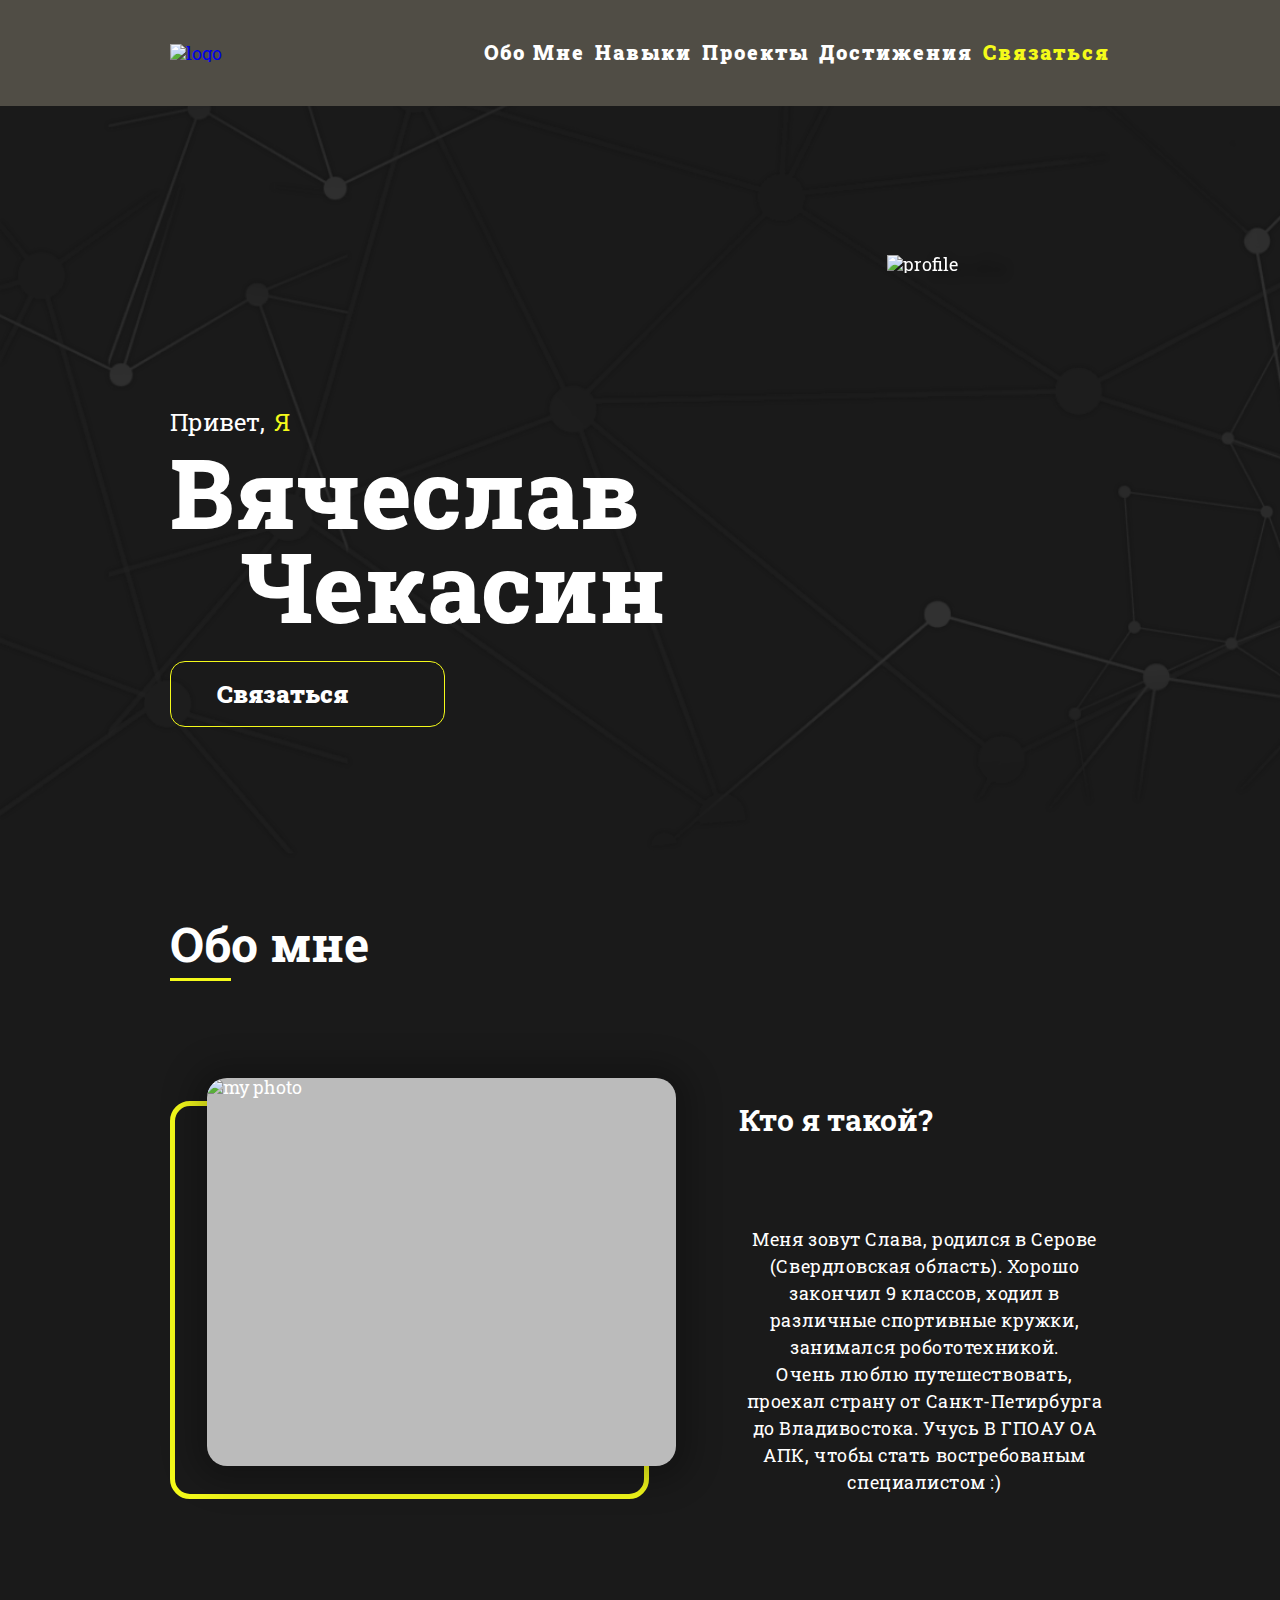
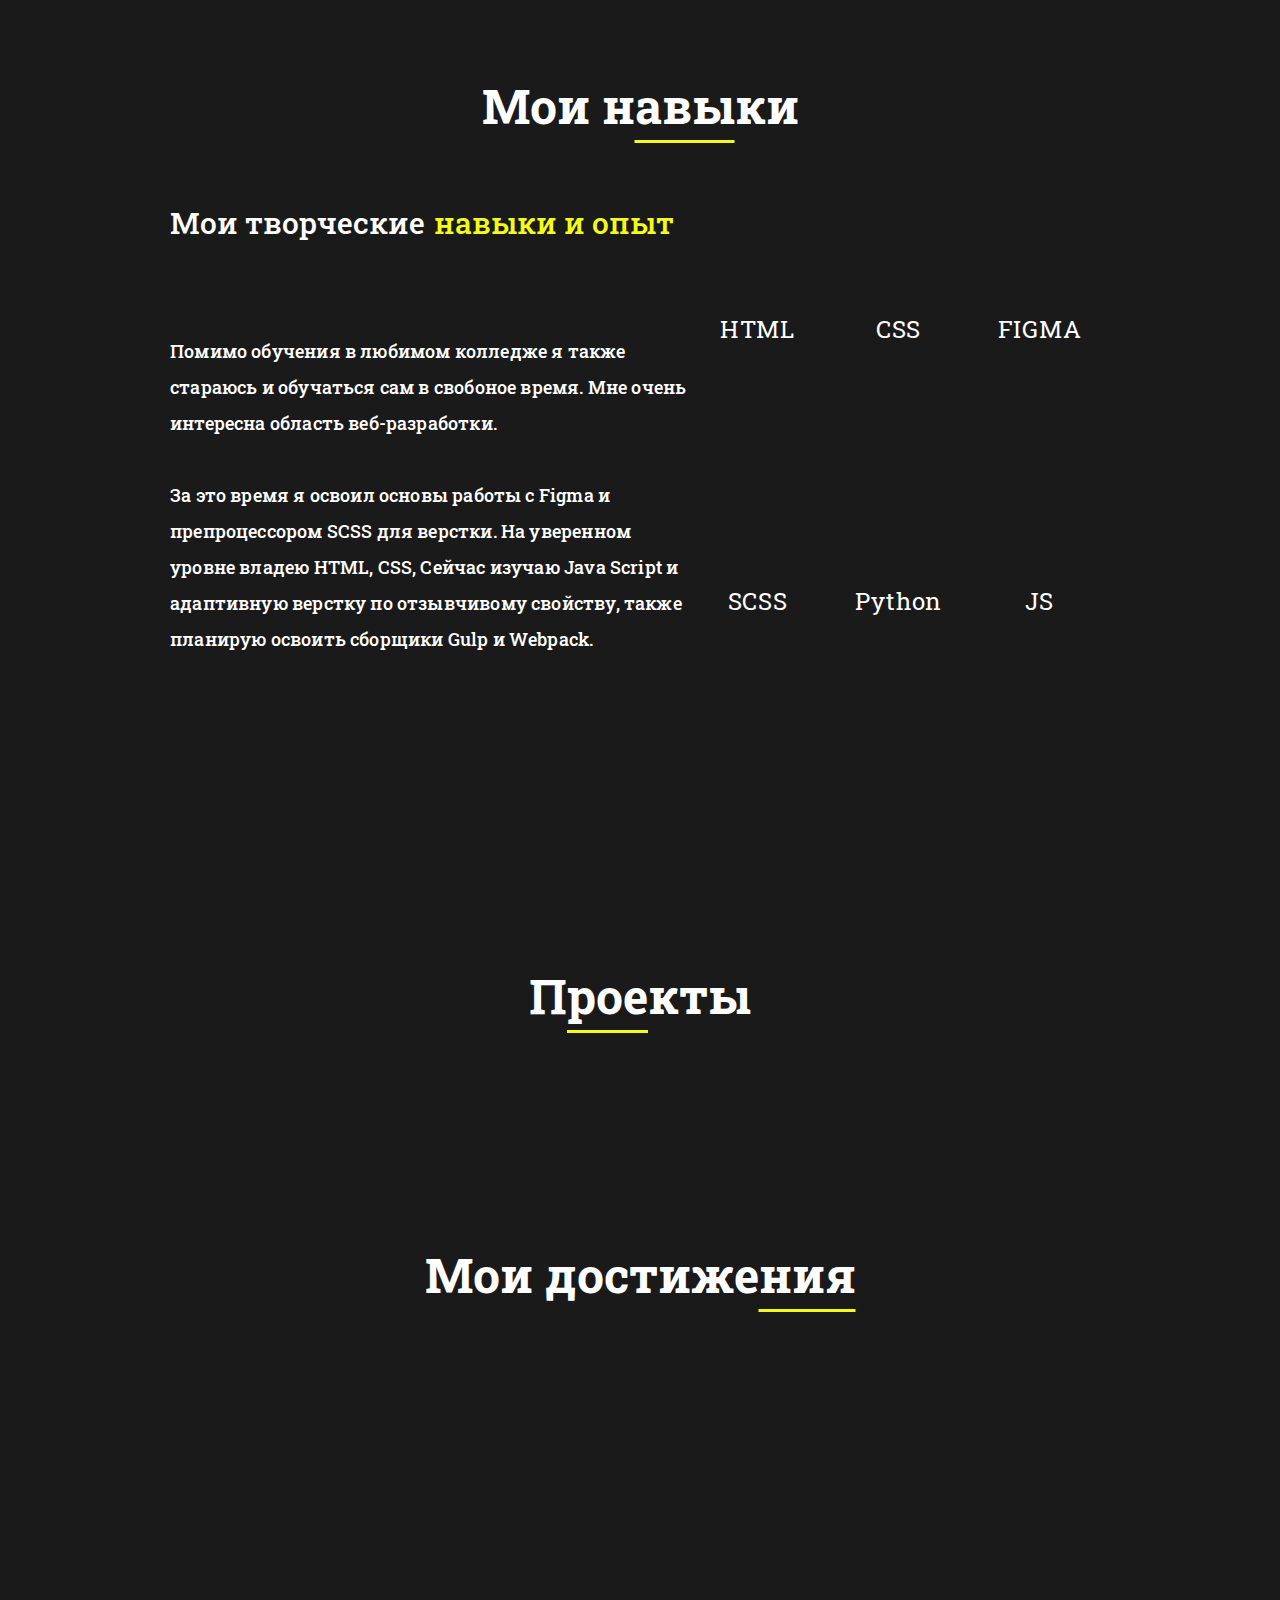
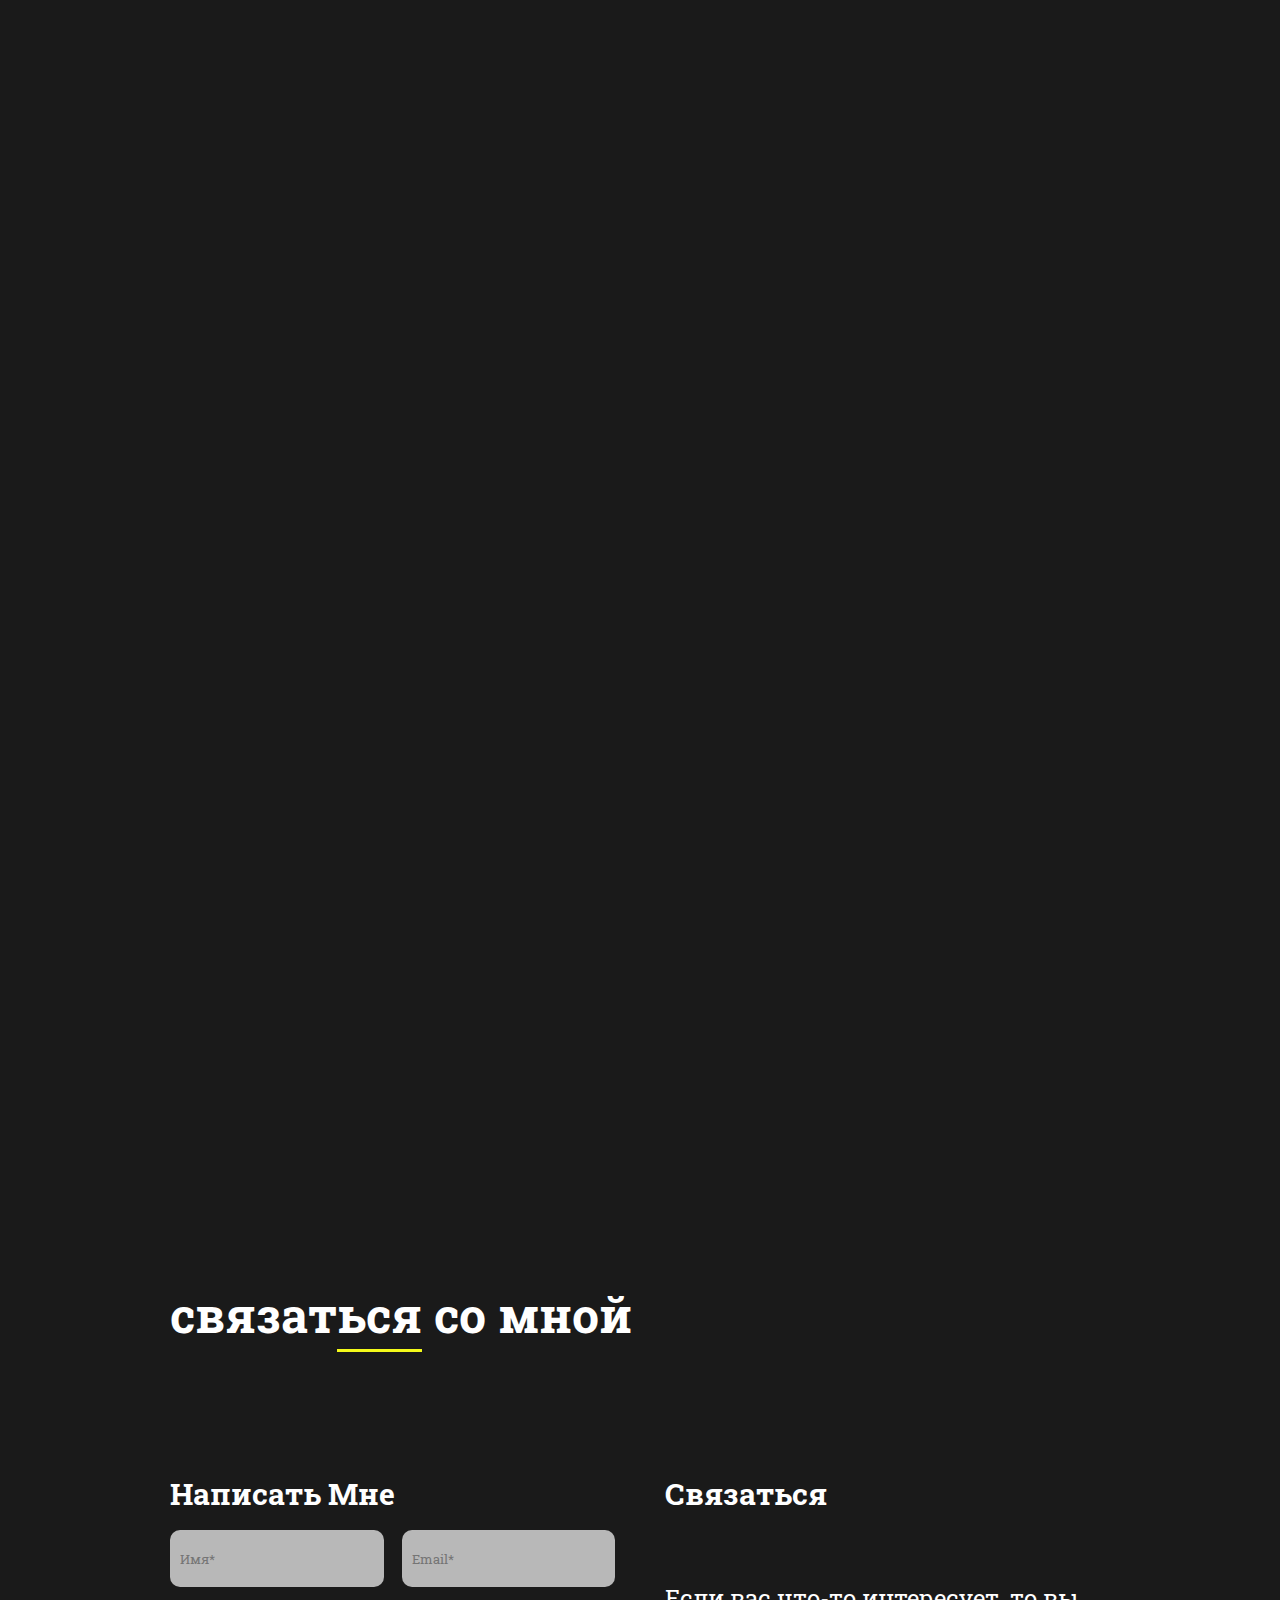
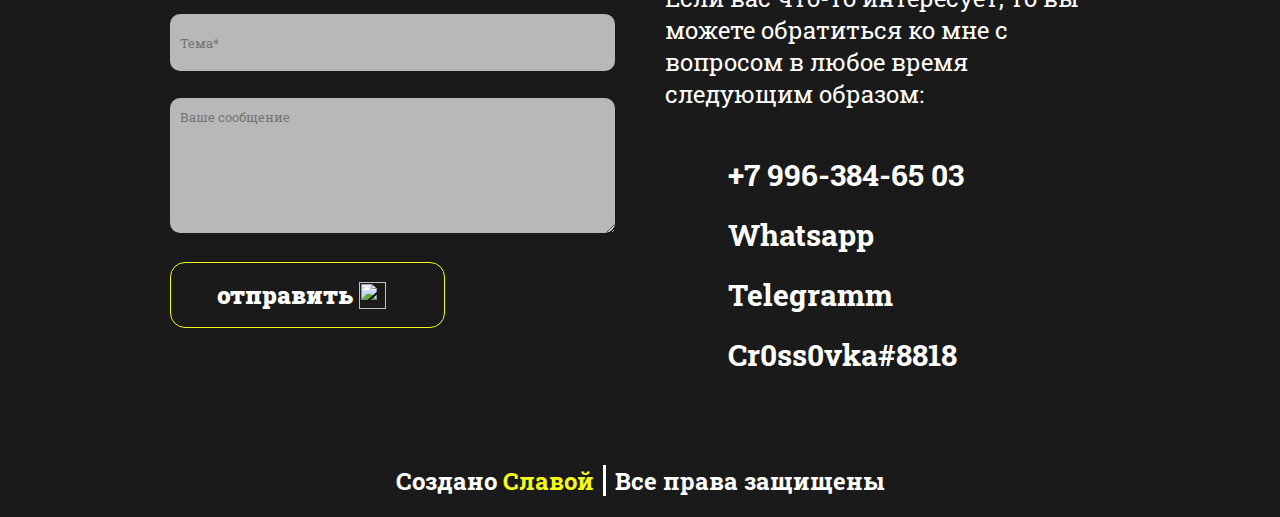
==== index.html @ 02ebd538 "finil cut" ====
<!DOCTYPE html>
<html lang="ru">
	<head>
		<meta charset="UTF-8" />
		<meta http-equiv="X-UA-Compatible" content="IE=edge" />
		<meta name="viewport" content="width=device-width, initial-scale=1.0" />
		<title>Portfolio</title>
		<script
			src="https://kit.fontawesome.com/3496d95267.js"
			crossorigin="anonymous"
		></script>
		<!-- иконочный шрифт.через moonfonts для создания своего шрифта вылезает ошибка с отображением svg надо будет их перерисовать для замкнутого контура -->
		<link rel="stylesheet" href="./styles/main.css" />
		<!-- сжатый препроцесором файл -->
	</head>
	<body>
		<div class="wpapper">
			<header class="header">
				<div class="header__container">
					<div class="header__inner">
						<a href="#" class="header__logo">
							<img src="./img/logo.svg" alt="logo" />
							<!-- мб сделать лого черезщ текст и span и спан юзать повторно -->
						</a>
						<div class="header__burger">
							<span></span>
						</div>
						<nav class="header__menu">
							<ul class="menu__list">
								<li><a href="#about-me" class="menu__link">Обо мне</a></li>
								<li><a href="#skills" class="menu__link">Навыки</a></li>
								<li><a href="#projects" class="menu__link">проекты</a></li>
								<li><a href="#slider" class="menu__link">Достижения</a></li>
								<li>
									<a href="#footer" class="menu__link"
										><span class="yellow-text">Связаться</span></a
									>
								</li>
							</ul>
						</nav>
						<!-- <div class="header__burger">
						<span></span>
					</div> -->
					</div>
				</div>
			</header>

			<main class="main">
				<!-- валидатор ругается если сектион без заголовка. делаешь section-тогда и заголовок	 	 -->
				<section class="hello" id="hello">
					<div class="hello__container">
						<div class="hello__inner">
							<div class="hello__content">
								<div class="hello__subtitle">
									Привет,<span class="yellow-text">Я</span>
								</div>
								<h1 class="hello__title">Вячеслав</h1>
								<h1 class="hello__title next">Чекасин</h1>
								<a href="#footer" class="button" style="color: #fff">
									<button id="contact" class="button__contacnt">
										Связаться
									</button>
									<!-- <img src="./img/Right-Arrow.svg" alt="" class="button__right-arrow"> -->
									<i class="fa-solid fa-arrow-right"></i>
									<!-- подключить потом через иконочный шрифт -->
								</a>
							</div>
							<div class="hello__image">
								<img src="./img/hello-img.png" alt="profile" />
							</div>
						</div>
					</div>
				</section>
				<section class="about-me" id="about-me">
					<div class="about-me__container">
						<div class="about-me__title">
							<div class="title"><span class="underline">Об</span>о мне</div>
						</div>
						<div class="about-me__content">
							<div class="about-me__picture">
								<div class="about-me__border">
									<img
										src="./img/slavick.png"
										alt="my photo"
										class="about-me__iamge"
									/>
								</div>
							</div>
							<div class="about-me__who-i-am">
								<div class="subtitle">Кто я такой?</div>
								<div class="about-me__text">
									Меня зовут Слава, родился в Серове (Свердловская область).
									Хорошо закончил 9 классов, ходил в различные спортивные
									кружки, занимался робототехникой. <br/>
									Очень люблю путешествовать, проехал страну от Санкт-Петирбурга
									до Владивостока. Учусь В ГПОАУ ОА АПК, чтобы стать
									востребованым специалистом :)
								</div>
								<!-- <div class="about-me__download">
								<button class="download__button">Скачать Сертификаты</button>
								<i class="fa-light fa-arrow-down-to-square"></i>
							</div> -->
							</div>
						</div>
					</div>
				</section>
				<section class="skils" id="skills">
					<div class="skils__container">
						<div class="skils__title">
							<div class="title">Мои н<span class="underline">авы</span>ки</div>
						</div>
						<div class="skils__content">
							<div class="skils__expirience">
								<div class="skils__subtitle">
									<div class="subtitle__con">
										Мои творческие<span class="yellow-text">навыки и опыт</span>
									</div>
								</div>
								<div class="expirience__text">
									<!-- Lorem ipsum dolor sit amet consectetur adipisicing elit. 
								Dignissimos, ratione error est recusandae consequatur, iusto illum deleniti quidem impedit, quos quaerat quis minima sequi.
								Cupiditate recusandae laudantium esse, harum animi aspernatur quisquam et delectus ipsum quam alias quaerat? Quasi hic quidem illum.
								Ad delectus natus aut hic explicabo minus quod. -->
									Помимо обучения в любимом колледже я также стараюсь и
									обучаться сам в свобоное время. Мне очень интересна область
									веб-разработки.
									<br /><br />
									За это время я освоил основы работы с Figma и препроцессором
									SCSS для верстки. На уверенном уровне владею HTML, CSS, Сейчас изучаю
									Java Script и адаптивную верстку по отзывчивому свойству, также планирую освоить сборщики Gulp и
									Webpack.
								</div>
							</div>
							<!-- <div class="skils__blocks">
							если будут проблемы с адаптивом потом то просто переделать не 
							на два row а на 2 coll или вообще их убрать и оставить только ячейки с wrap как в projects.block
							<div class="blocks__row">
								<div class="blocks__item"><div class="blocks__subtitle">HTML</div><i class="fa-brands fa-html5"></i></div>
								<div class="blocks__item"><div class="blocks__subtitle">CSS</div><i class="fa-brands fa-css3-alt"></i></div>
								<div class="blocks__item"><div class="blocks__subtitle">FIGMA</div><i class="fa-brands fa-figma"></i></div>
							</div>
							<div class="blocks__row">
								<div class="blocks__item"><div class="blocks__subtitle">SCSS</div><i class="fa-brands fa-sass"></i></div>
								<div class="blocks__item"><div class="blocks__subtitle">Python</div><i class="fa-brands fa-python"></i></div>
								<div class="blocks__item"><div class="blocks__subtitle">JS</div><i class="fa-brands fa-js"></i></div>
							</div>
						</div> -->
							<div class="skils__blocks">
								<div class="blocks__cont">
									<div class="blocks__coll">
										<div class="blocks__item">
											<div class="blocks__subtitle">HTML</div>
											<i class="fa-brands fa-html5"></i>
										</div>
									</div>
									<div class="blocks__coll">
										<div class="blocks__item">
											<div class="blocks__subtitle">CSS</div>
											<i class="fa-brands fa-css3-alt"></i>
										</div>
									</div>
									<div class="blocks__coll">
										<div class="blocks__item">
											<div class="blocks__subtitle">FIGMA</div>
											<i class="fa-brands fa-figma"></i>
										</div>
									</div>
									<div class="blocks__coll">
										<div class="blocks__item">
											<div class="blocks__subtitle">SCSS</div>
											<i class="fa-brands fa-sass"></i>
										</div>
									</div>
									<div class="blocks__coll">
										<div class="blocks__item">
											<div class="blocks__subtitle">Python</div>
											<i class="fa-brands fa-python"></i>
										</div>
									</div>
									<div class="blocks__coll">
										<div class="blocks__item">
											<div class="blocks__subtitle">JS</div>
											<i class="fa-brands fa-js"></i>
										</div>
									</div>
								</div>
							</div>
						</div>
					</div>
				</section>

				<sectin class="projects" id="projects">
					<div class="projects__container">
						<div class="projects__title">
							<div class="title">П<span class="underline">рое</span>кты</div>
						</div>
						<div class="projects__portfolio"></div>
						<!--portfolio -->
					</div>
					<!-- container -->
				</sectin>

				<section class="slider" id="slider">
					<div class="slider__container">
						<div class="slider__title">
							<div class="title">
								Мои достиже<span class="underline">ния</span>
							</div>
							<!-- Мои успехи -->
						</div>
						<div class="slider__content">
							<!-- ЕСЛИ ПОТОМ СЛАЙДЕР БУДЕТ ВНУТРИ ФЛЕКС ЭЛЕМЕНТА ИЛИ САМ УДЕТ ИМ ЯВЛЯТЬСЯ ТО НАДО БУДЕТ ДЛЯ
						флекс элементов ЗАДАТЬ min-width: 0; иначе слайдер не будет работать -->
							<div class="content__slide">
								<!-- <div class="content__photo" style="background-image: url(./img/logo.svg)"></div> -->
								<div class="content__photo">
									<img
										data-lazy="./img/for_slider/colledge/1.jpg"
										alt=""
										class="content__image"
									/>
								</div>
							</div>
							<div class="content__slide">
								<!-- <div class="content__photo" style="background-image: url(./img/logo.svg)"></div> -->
								<div class="content__photo">
									<img
										data-lazy="./img/for_slider/colledge/2.jpg"
										alt=""
										class="content__image"
									/>
								</div>
							</div>
							<div class="content__slide">
								<!-- <div class="content__photo" style="background-image: url(./img/logo.svg)"></div> -->
								<div class="content__photo">
									<img
										data-lazy="./img/for_slider/colledge/3.jpg"
										alt=""
										class="content__image"
									/>
								</div>
							</div>
							<div class="content__slide">
								<!-- <div class="content__photo" style="background-image: url(./img/logo.svg)"></div> -->
								<div class="content__photo">
									<img
										data-lazy="./img/for_slider/colledge/4.jpg"
										alt=""
										class="content__image"
									/>
								</div>
							</div>
							<div class="content__slide">
								<!-- <div class="content__photo" style="background-image: url(./img/logo.svg)"></div> -->
								<div class="content__photo">
									<img
										data-lazy="./img/for_slider/colledge/5.PNG"
										alt=""
										class="content__image"
									/>
								</div>
							</div>
							<div class="content__slide">
								<div class="content__photo">
									<img
										data-lazy="./img/for_slider/colledge/6.jpg"
										alt=""
										class="content__image"
									/>
								</div>
							</div>
							<div class="content__slide">
								<div class="content__photo">
									<img
										data-lazy="./img/for_slider/colledge/7.PNG"
										alt=""
										class="content__image"
									/>
								</div>
							</div>
							<div class="content__slide">
								<div class="content__photo">
									<img
										data-lazy="./img/for_slider/colledge/8.jpg"
										alt=""
										class="content__image"
									/>
								</div>
							</div>
							<div class="content__slide">
								<div class="content__photo">
									<img
										data-lazy="./img/for_slider/colledge/9.jpg"
										alt=""
										class="content__image"
									/>
								</div>
							</div>
						</div>
						<!-- slider__content -->
					</div>
					<!-- slider__container -->
				</section>
			</main>

			<footer class="footer" id="footer">
				<div class="footer__container">
					<div class="footer__title">
						<div class="title">
							связат<span class="underline">ься</span> со мной
						</div>
					</div>
					<div class="footer__content">
						<div class="footer__contact">
							<div class="form">
								<form action="#" id="form">
									<div class="subtitle">Написать Мне</div>
									<!-- повторное -->
									<div class="form__row">
										<div class="form__item form__name">
											<input class="_req" id="name" type="text" placeholder="Имя*" />
										</div>
										<div class="form__item form__email">
											<input class="_req _email" id="email" type="email" placeholder="Email*" />
										</div>
									</div>
									<div class="form__item form__theme">
										<input class="_req" id="theme" type="text" placeholder="Тема*" />
									</div>
									<div class="form__item form__message">
										<textarea type="text" id="text" placeholder="Ваше сообщение" rows="2" cols="15"></textarea>
									</div>
									<div class="button">
										<button id="contact" class="button__contacnt">
											отправить
										
										<img src="./img/Right-Arrow.svg" alt="" class="button__right-arrow"/>
										<!-- иконочный шрифт потом -->
									</button>
									</div>
								</form>
							</div>
						</div>
						<div class="footer__get-in-touch">
							<div class="subtitle">Связаться</div>
							<div class="get-in-touch__content">
								<div class="get-in-touch__text">
									Если вас что-то интересует, то вы можете обратиться ко мне 
									с вопросом в любое время следующим образом:
								</div>
								<div class="get-in-touch__info">
									<div class="get-in-touch__row">
										<div class="get-in-touch__about">
											<i class="fa-solid fa-phone"></i>
											<div class="get-in-touch__ue">+7 996-384-65 03</div>
										</div>
										<div class="get-in-touch__about">
											<i class="fa-brands fa-whatsapp"></i>
											<div class="get-in-touch__ue">Whatsapp</div>
										</div>
										<div class="get-in-touch__about">
											<i class="fa-brands fa-telegram"></i>
											<div class="get-in-touch__ue">Telegramm</div>
										</div>
										<div class="get-in-touch__about">
											<i class="fa-brands fa-discord"></i>
											<div class="get-in-touch__ue">Cr0ss0vka#8818</div>
										</div>
									</div>
								</div>
							</div>
						</div>
					</div>
					<div class="footer__created">
						<div class="footer__created-by">
							<span class="footer__right-line"
								>Создано <span class="yellow-text">Славой</span></span
							>
						</div>
						<div class="footer__copyrught">
							<i class="fa-regular fa-copyright"></i>
							Все права защищены
						</div>
					</div>
				</div>
			</footer>

			<!-- <div style="margin-bottom: 100px"></div> -->
		</div>

		<!-- модальные окна  -->

		<div class="modal" id="project_universal">
			<div class="modal__dialog">
				<button type="button" class="modal__close" data-close></button>

				<div class="modal__projects">
					<div class="projects__preview">
						<div class="preview__item">
							<div class="preview__image">
								<img src="./img/slavick.png" alt="" class="preview__img" />
							</div>
						</div>
					</div>
					<!-- projects__slider -->
					<div class="projects__content">
						<div class="content__title">
							<div class="title">заго<span class="underline">лов</span>ок</div>
						</div>
						<div class="content__text">
							В частности, выбранный нами инновационный путь играет определяющее
							значение для переосмысления внешнеэкономических политик. С другой
							стороны, разбавленное изрядной долей эмпатии, рациональное
							мышление создаёт необходимость включения в производственный план
							целого ряда внеочередных
						</div>

						<div class="content__footer">
							<div class="footer__left">
								<i class="fa-solid fa-chevron-left"></i>
								<button class="footer__btn footer__btn--past">Назад</button>
							</div>
							<div class="footer__right">
								<button class="footer__btn footer__btn--next">Вперёд</button>
								<i class="fa-solid fa-chevron-right"></i>
							</div>
						</div>
					</div>
				</div>
			</div>
		</div>

		<!-- Подключение слайдера  -->
		<!-- джэйквери можно поключить просто ссылкой но боюсь что может полететь когда-нибудь и так иконочные шрифты нагружают. скачал компресированный файл. -->
		<script src="./libs/jquery/jquery-3.6.1.min.js"></script>

		<!-- бургер меню -->
		<script src="./scripts/burger__menu.js"></script>

		<!-- якоря по сайту -->
		<script src="./scripts/yakor.js"></script>

		<!-- модальные окна -->
		<script src="./scripts/modal_logic.js"></script>
		<script src="./scripts/modals.js"></script>
		<script src="./scripts/modal_slider.js"></script>

		<!-- можео убрать в приницпе все файлы в слиее кроме мин.джс навязываю мне свои стили могу  сам сверсать -->
		<link rel="stylesheet" href="./libs/slick/slick.css" />
		<link rel="stylesheet" href="./libs/slick/slick-theme.css" />
		<!-- можео убрать в приницпе все файлы в слиее кроме мин.джс навязываю мне свои стили могу  сам сверсать -->
		<script src="./libs/slick/slick.min.js"></script>
		<!-- Подключение слайдера  -->
		<script src="./scripts/slider.js"></script>
		<!-- работа со сликом и  джейквери -->

		<link rel="stylesheet" href="./libs/slick_for_modal/slick-modal.css" />
		<link rel="stylesheet" href="./libs/slick_for_modal/slick-theme-modal.css" />

		<!-- форма связаться -->
		<script src="./scripts/form.js"></script>
	</body>
</html>
---- styles/main.css ----
@charset "UTF-8";
@import url("https://fonts.googleapis.com/css2?family=Roboto+Slab:wght@400;500;700;800;900&display=swap");
* {
  padding: 0;
  margin: 0;
  border: 0;
}

*,
*:before,
*:after {
  -webkit-box-sizing: border-box;
  box-sizing: border-box;
}

:focus,
:active {
  outline: none;
}

a:focus,
a:active {
  outline: none;
}

nav,
footer,
header,
aside {
  display: block;
}

html,
body {
  height: 100%;
  width: 100%;
  font-size: 100%;
  line-height: 1;
  -ms-text-size-adjust: 100%;
  -moz-text-size-adjust: 100%;
  -webkit-text-size-adjust: 100%;
}

input,
button,
textarea {
  font-family: inherit;
}

input::-ms-clear {
  display: none;
}

button {
  cursor: pointer;
}

button::-moz-focus-inner {
  padding: 0;
  border: 0;
}

a,
a:visited {
  text-decoration: none;
}

a:hover {
  text-decoration: none;
}

ul li {
  list-style: none;
}

img {
  vertical-align: top;
}

h1,
h2,
h3,
h4,
h5,
h6 {
  font-size: inherit;
  font-weight: inherit;
}

[class*=__container] {
  max-width: 1306px;
  margin: 0px auto;
  padding: 0px 15px;
}

/* Адаптив через брейкпоинты        1 брейкпоинт 1306 px*/
/* PC */
@media (max-width: 1306px) {
  /* на 1 брейкпоинте сужаю ограничиваемый контейнер на 970 px */
  [class*=_container] {
    max-width: 970px;
  }
}
/* планшет - tablet */
/* дробные числа нужны чтобы адаптив для планшета не отображался как для мобилок тюк размер 992 
приходится немного уменьшать размер чтобы стили заработали на устройствах меньше чем планшет*/
@media (max-width: 991.98px) {
  /* на 1 брейкпоинте сужаю ограничиваемый контейнер на 970 px */
  [class*=_container] {
    max-width: 750px;
  }
}
/* mobile */
@media (max-width: 767.98px) {
  /* на 1 брейкпоинте сужаю ограничиваемый контейнер на 970 px */
  [class*=_container] {
    max-width: none;
  }
}
/* mobile small*/
@media (max-width: 565.98px) {
  /* на 1 брейкпоинте сужаю ограничиваемый контейнер на 970 px */
  [class*=_container] {
    max-width: none;
  }
}
.yellow-text {
  font-style: normal;
  color: #F4FA1A;
}

.title {
  height: 100%;
  font-family: "Roboto Slab";
  font-weight: 700;
  font-size: 2.66rem;
  line-height: 63px;
}

.subtitle {
  width: 240px;
  height: 72px;
  font-family: "Roboto Slab";
  font-weight: 700;
  font-size: 1.66rem;
  line-height: 40px;
  display: -webkit-box;
  display: -ms-flexbox;
  display: flex;
  -webkit-box-align: center;
      -ms-flex-align: center;
          align-items: center;
  text-align: center;
  color: #FFFFFF;
}

.button {
  cursor: pointer;
  margin-top: 29px;
  width: 275px;
  height: 66px;
  padding: 20px 46px;
  display: -webkit-box;
  display: -ms-flexbox;
  display: flex;
  -webkit-box-align: center;
      -ms-flex-align: center;
          align-items: center;
  -webkit-box-pack: justify;
      -ms-flex-pack: justify;
          justify-content: space-between;
  -webkit-box-orient: horizontal;
  -webkit-box-direction: normal;
      -ms-flex-direction: row;
          flex-direction: row;
  border-radius: 15px;
  border: 1px solid #F4FA1A;
  -webkit-transition: border 0.3s ease 0s;
  transition: border 0.3s ease 0s;
  position: relative;
  top: 0;
}
.button__contacnt {
  background: none;
  color: #FFFFFF;
  font-family: "Roboto Slab";
  font-weight: 900;
  line-height: 1.1;
  font-size: 1.33rem;
}
.button__right-arrow {
  width: 27px;
  height: 27px;
}
.button:hover {
  border: 2px solid #f6ff00;
}
.button:active {
  top: 3px;
}

.underline {
  text-decoration: underline;
  text-decoration-color: #F4FA1A;
  text-underline-offset: 16px;
  text-decoration-thickness: 3px;
}

/*  -------- блоки на сайте --------------  */
.header {
  position: fixed;
  top: 0;
  left: 0;
  width: 100%;
  z-index: 50;
  background-color: rgb(80, 77, 69);
}
.header .header:before {
  content: "";
  position: absolute;
  top: 0;
  left: 0;
  width: 100%;
  height: 100%;
  background-color: rgb(70, 61, 34);
}
.header__inner {
  height: 70px;
  margin: 1rem 0;
  width: 100%;
  -webkit-box-align: center;
      -ms-flex-align: center;
          align-items: center;
  display: -webkit-box;
  display: -ms-flexbox;
  display: flex;
  -webkit-box-pack: justify;
      -ms-flex-pack: justify;
          justify-content: space-between;
  position: relative;
}
.header__logo {
  position: relative;
  -webkit-box-flex: 0;
      -ms-flex: 0 1 90px;
          flex: 0 1 90px;
  overflow: hidden;
  z-index: 3;
}
.header__logo img {
  display: block;
  max-width: 100%;
}
.menu__list {
  display: -webkit-box;
  display: -ms-flexbox;
  display: flex;
  position: relative;
  z-index: 2;
}
.menu__link {
  text-transform: capitalize;
  font-family: "Roboto Slab";
  font-style: normal;
  font-weight: 900;
  font-size: 1.11rem;
  line-height: 2.6;
  letter-spacing: 0.1em;
  color: #FFFFFF;
  -webkit-transition: border 0.3s linear;
  transition: border 0.3s linear;
}
.menu__link:hover {
  border-bottom: 2px solid #F4FA1A;
}

.header__menu {
  margin-left: -0.55rem;
}

.menu__list li {
  margin-left: 0.55rem;
}

@media (max-width: 991.98px) {
  .header__inner {
    -webkit-box-pack: center;
        -ms-flex-pack: center;
            justify-content: center;
    margin: 0;
  }
  .header__logo {
    display: none;
  }
}
body.lock {
  overflow: hidden;
}

@media (max-width: 767.98px) {
  .header__logo {
    display: block;
    -webkit-box-flex: 0;
        -ms-flex: 0 1 70px;
            flex: 0 1 70px;
  }
  .header__inner {
    -webkit-box-pack: justify;
        -ms-flex-pack: justify;
            justify-content: space-between;
    margin: 0;
  }
  .header__menu {
    overflow: auto;
    margin: 0;
    position: fixed;
    top: -100%;
    left: 0;
    width: 100%;
    height: 100%;
    background-color: #18b5a4;
    padding: 80px 10px 20px 10px;
    -webkit-transition: all 0.21s ease 0s;
    transition: all 0.21s ease 0s;
  }
  .header__menu.active {
    top: 0;
  }
  .menu__list {
    display: block;
  }
  .menu__list li {
    margin-left: 0;
  }
  .header__burger {
    display: block;
    width: 30px;
    height: 20px;
    z-index: 3;
    position: relative;
  }
  .header__burger span {
    position: absolute;
    background-color: aliceblue;
    position: absolute;
    left: 0;
    width: 100%;
    height: 2px;
    top: 9px;
    -webkit-transition: all 0.3s ease 0s;
    transition: all 0.3s ease 0s;
  }
  .header__burger:before,
.header__burger:after {
    content: "";
    background-color: aliceblue;
    position: absolute;
    width: 100%;
    height: 2px;
    left: 0;
    -webkit-transition: all 0.3s ease 0s;
    transition: all 0.3s ease 0s;
  }
  .header__burger:before {
    top: 0;
  }
  .header__burger:after {
    bottom: 0;
  }
  .header__burger.active:before {
    -webkit-transform: rotate(45deg);
            transform: rotate(45deg);
    top: 9px;
  }
  .header__burger.active:after {
    -webkit-transform: rotate(-45deg);
            transform: rotate(-45deg);
    bottom: 9px;
  }
  .header__burger.active span {
    -webkit-transform: scale(0);
            transform: scale(0);
  }
}
.footer {
  padding: 61px 0px 0px;
}
.footer__container {
  display: -webkit-box;
  display: -ms-flexbox;
  display: flex;
  -webkit-box-orient: vertical;
  -webkit-box-direction: normal;
      -ms-flex-direction: column;
          flex-direction: column;
  -webkit-box-align: center;
      -ms-flex-align: center;
          align-items: center;
}
.footer__title {
  width: 100%;
  -webkit-box-pack: start;
      -ms-flex-pack: start;
          justify-content: flex-start;
  display: -webkit-box;
  display: -ms-flexbox;
  display: flex;
}
.footer__content {
  margin: 112px 0px 90px;
  width: 100%;
  display: -webkit-box;
  display: -ms-flexbox;
  display: flex;
  -webkit-box-orient: horizontal;
  -webkit-box-direction: normal;
      -ms-flex-direction: row;
          flex-direction: row;
}
.footer__contact {
  width: 50%;
}
.footer__get-in-touch {
  margin-left: 50px;
  width: 50%;
}
.footer__created {
  -ms-flex-wrap: wrap;
      flex-wrap: wrap;
  width: 100%;
  padding: 0px 0px 20px;
  font-family: "Roboto Slab";
  font-weight: 700;
  font-size: 1.33rem;
  line-height: 32px;
  display: -webkit-box;
  display: -ms-flexbox;
  display: flex;
  -webkit-box-pack: center;
      -ms-flex-pack: center;
          justify-content: center;
  -webkit-box-align: center;
      -ms-flex-align: center;
          align-items: center;
  text-align: center;
  color: #FFFFFF;
}
.footer__created .footer__created-by {
  min-height: 100%;
  padding-right: 9px;
}
.footer__created .footer__copyrught {
  min-height: 100%;
}
.footer__right-line {
  padding-right: 9px;
  border-right: 3px solid #FFFFFF;
}

.form__item > input:focus {
  -webkit-box-shadow: 0 0 15px #e3e556;
          box-shadow: 0 0 15px #e3e556;
}

.form__item._error {
  -webkit-box-shadow: 0 0 30px #dd6c4a;
          box-shadow: 0 0 30px #dd6c4a;
  border-radius: 10px;
}

.form {
  display: -webkit-box;
  display: -ms-flexbox;
  display: flex;
  -webkit-box-orient: vertical;
  -webkit-box-direction: normal;
      -ms-flex-direction: column;
          flex-direction: column;
}
.form__row {
  display: -webkit-box;
  display: -ms-flexbox;
  display: flex;
  -webkit-box-orient: horizontal;
  -webkit-box-direction: normal;
      -ms-flex-direction: row;
          flex-direction: row;
  margin-bottom: 27px;
}
.form__item {
  -webkit-box-flex: 1;
      -ms-flex: 1 1 100%;
          flex: 1 1 100%;
  display: -webkit-box;
  display: -ms-flexbox;
  display: flex;
  -webkit-box-align: center;
      -ms-flex-align: center;
          align-items: center;
  text-align: center;
  -webkit-transition: all 0.5s ease 0s;
  transition: all 0.5s ease 0s;
}
.form__item textarea, .form__item input {
  padding: 0px 5px 0px 10px;
  height: 100%;
  width: 100%;
  background-color: #B8B8B8;
  border-radius: 10px;
  font-family: "Roboto Slab";
  color: #5F5F5F;
}
.form__item textarea {
  padding: 10px;
  min-height: 135px;
  resize: vertical;
  max-height: 177px;
}
.form__name {
  height: 57px;
}
.form__email {
  margin-left: 18px;
  height: 57px;
}
.form__theme {
  height: 57px;
  margin-bottom: 27px;
}
.form__message {
  height: 135px;
}

.get-in-touch__text {
  -ms-flex-wrap: nowrap;
      flex-wrap: nowrap;
  width: 100%;
  margin: 52px 0px 25px;
  font-family: "Roboto Slab";
  font-style: normal;
  font-weight: 400;
  font-size: 1.33rem;
  line-height: 32px;
  color: #FFFFFF;
}
.get-in-touch__info {
  display: -webkit-box;
  display: -ms-flexbox;
  display: flex;
  -webkit-box-pack: start;
      -ms-flex-pack: start;
          justify-content: flex-start;
  -webkit-box-orient: vertical;
  -webkit-box-direction: normal;
      -ms-flex-direction: column;
          flex-direction: column;
  font-family: "Roboto Slab";
  font-weight: 700;
  font-size: 30px;
  line-height: 40px;
  text-align: center;
  color: #FFFFFF;
}
.get-in-touch__info i {
  color: #F4FA1A;
}
.get-in-touch__about {
  margin-top: 20px;
  display: -webkit-box;
  display: -ms-flexbox;
  display: flex;
  -webkit-box-align: center;
      -ms-flex-align: center;
          align-items: center;
  -webkit-box-orient: horizontal;
  -webkit-box-direction: normal;
      -ms-flex-direction: row;
          flex-direction: row;
}
.get-in-touch__about i {
  width: 30px;
  height: auto;
}
.get-in-touch__ue {
  padding-left: 33px;
}

@media (max-width: 991.98px) {
  .form__row {
    -webkit-box-pack: center;
        -ms-flex-pack: center;
            justify-content: center;
    text-align: center;
    -webkit-box-orient: vertical;
    -webkit-box-direction: normal;
        -ms-flex-direction: column;
            flex-direction: column;
    margin: 0px;
  }
  .form__item {
    margin: 0px 0px 27px 0px;
  }
  .form__item input {
    height: 57px;
  }
  .footer__get-in-touch {
    padding-top: 20px;
  }
  .get-in-touch__text {
    -ms-flex-wrap: wrap;
        flex-wrap: wrap;
    width: 100%;
    margin-top: 10px;
    font-family: "Roboto Slab";
    font-style: normal;
    font-weight: 400;
    font-size: 1.33rem;
    line-height: 32px;
    color: #FFFFFF;
  }
}
/* mobile */
@media (max-width: 767.98px) {
  .footer__content {
    display: -webkit-box;
    display: -ms-flexbox;
    display: flex;
    -webkit-box-orient: vertical;
    -webkit-box-direction: normal;
        -ms-flex-direction: column;
            flex-direction: column;
  }
  .footer__contact {
    width: 100%;
  }
  .footer__get-in-touch {
    margin: 0;
    width: 100%;
  }
  .footer__created {
    font-size: 1rem;
  }
}
/* mobile small*/
@media (max-width: 565.98px) {
  .footer__title {
    text-align: center;
  }
  .footer__content {
    margin: 112px 0px 40px;
  }
  .footer__created {
    font-size: 0.7rem;
  }
}
.hello {
  background-image: url(../img/backgound.png);
  background-repeat: no-repeat;
  background-size: cover;
  padding: 400px 0px 132px 0px;
  overflow: hidden;
}
.hello__inner {
  display: -webkit-box;
  display: -ms-flexbox;
  display: flex;
  position: relative;
}
.hello__content {
  z-index: 2;
  width: 60%;
  -webkit-box-orient: vertical;
  -webkit-box-direction: normal;
      -ms-flex-direction: column;
          flex-direction: column;
  -webkit-box-align: center;
      -ms-flex-align: center;
          align-items: center;
}
.hello__subtitle {
  display: -webkit-box;
  display: -ms-flexbox;
  display: flex;
  left: 0;
  height: 44px;
  font-family: "Roboto Slab";
  font-style: normal;
  font-weight: 400;
  font-size: 1.33rem;
  line-height: 3.2;
  -webkit-box-align: center;
      -ms-flex-align: center;
          align-items: center;
  color: #FFFFFF;
}
.hello__subtitle span {
  padding-left: 9px;
}
.hello__title {
  height: 94px;
  font-family: "Roboto Slab";
  font-style: normal;
  font-weight: 800;
  font-size: 5.33rem;
  line-height: 127px;
  display: -webkit-box;
  display: -ms-flexbox;
  display: flex;
  -webkit-box-align: center;
      -ms-flex-align: center;
          align-items: center;
  color: #FFFFFF;
}
.hello .next {
  margin-left: 70px;
}
.hello__image {
  width: 40%;
  overflow: hidden;
  position: absolute;
  top: -145px;
  right: 0;
  -webkit-filter: drop-shadow(48px 4px 4px rgba(0, 0, 0, 0.25));
          filter: drop-shadow(48px 4px 4px rgba(0, 0, 0, 0.25));
  text-align: center;
}
.hello img {
  width: 100%;
  height: 100%;
}

@media (max-width: 991.98px) {
  .hello__image {
    top: 0;
    right: 0;
  }
  .hello__title {
    font-size: 4.22rem;
  }
  .hello__title.next {
    margin-left: 0;
  }
  .hello {
    padding: 100px 0px 90px 0px;
  }
}
@media (max-width: 669.98px) {
  .hello__image {
    display: none;
  }
  .hello__content {
    display: -webkit-box;
    display: -ms-flexbox;
    display: flex;
    -webkit-box-pack: center;
        -ms-flex-pack: center;
            justify-content: center;
    width: 100%;
    height: 100%;
  }
  .next {
    display: -webkit-box;
    display: -ms-flexbox;
    display: flex;
    -webkit-box-pack: center;
        -ms-flex-pack: center;
            justify-content: center;
  }
  .hello__subtitle {
    display: -webkit-box;
    display: -ms-flexbox;
    display: flex;
    -webkit-box-pack: start;
        -ms-flex-pack: start;
            justify-content: flex-start;
    -ms-flex-preferred-size: 100%;
        flex-basis: 100%;
  }
}
/* mobile */
@media (max-width: 767.98px) {
  .hello__content {
    padding: 0px;
  }
  .hello {
    padding: 150px 0px;
  }
}
/* mobile small*/
@media (max-width: 565.98px) {
  .hello__subtitle {
    width: 307px;
    -webkit-box-pack: start;
        -ms-flex-pack: start;
            justify-content: flex-start;
  }
  .hello__title {
    font-size: 3.5rem;
  }
}
.about-me {
  padding: 53px 0px 92px;
}
.about-me__container {
  display: -webkit-box;
  display: -ms-flexbox;
  display: flex;
  -webkit-box-orient: vertical;
  -webkit-box-direction: normal;
      -ms-flex-direction: column;
          flex-direction: column;
  -webkit-box-align: center;
      -ms-flex-align: center;
          align-items: center;
}
.about-me__title {
  display: -webkit-box;
  display: -ms-flexbox;
  display: flex;
  width: 100%;
  -webkit-box-pack: start;
      -ms-flex-pack: start;
          justify-content: flex-start;
  margin-bottom: 109px;
}
.about-me__content {
  display: -webkit-box;
  display: -ms-flexbox;
  display: flex;
  -webkit-box-orient: horizontal;
  -webkit-box-direction: normal;
      -ms-flex-direction: row;
          flex-direction: row;
  -webkit-box-align: center;
      -ms-flex-align: center;
          align-items: center;
}
.about-me__picture {
  width: 55%;
}
.about-me__border {
  width: 479px;
  height: 398px;
  border: 5px solid #F4FA1A;
  border-radius: 20px;
  position: relative;
}
.about-me__border img {
  -o-object-fit: cover;
     object-fit: cover;
  position: absolute;
  left: 32px;
  bottom: 28px;
  display: block;
  width: 100%;
  height: 100%;
  display: -webkit-box;
  display: -ms-flexbox;
  display: flex;
  overflow: hidden;
  -webkit-box-pack: center;
      -ms-flex-pack: center;
          justify-content: center;
  -webkit-box-align: center;
      -ms-flex-align: center;
          align-items: center;
  background: #BBBBBB;
  -webkit-box-shadow: 0px 2px 31px 15px rgba(0, 0, 0, 0.25);
          box-shadow: 0px 2px 31px 15px rgba(0, 0, 0, 0.25);
  border-radius: 20px;
}
.about-me__who-i-am {
  width: 45%;
  display: -webkit-box;
  display: -ms-flexbox;
  display: flex;
  -webkit-box-orient: vertical;
  -webkit-box-direction: normal;
      -ms-flex-direction: column;
          flex-direction: column;
  margin: 0px 0px 10px 90px;
}
.about-me__text {
  -ms-flex-wrap: wrap;
      flex-wrap: wrap;
  margin: 70px 0px 10px 0px;
  font-family: "Roboto Slab";
  font-style: normal;
  font-weight: 400;
  font-size: 1rem;
  line-height: 27px;
  /* or 150.38% */
  display: -webkit-box;
  display: -ms-flexbox;
  display: flex;
  -webkit-box-align: center;
      -ms-flex-align: center;
          align-items: center;
  text-align: center;
  letter-spacing: 0.03em;
  color: #FFFFFF;
}
.about-me__download {
  width: 368.78px;
  height: 66px;
  background-color: #F4FA1A;
  border-radius: 15px;
  display: -webkit-box;
  display: -ms-flexbox;
  display: flex;
  -webkit-box-pack: justify;
      -ms-flex-pack: justify;
          justify-content: space-between;
  padding: 0px 60px;
  -webkit-box-align: center;
      -ms-flex-align: center;
          align-items: center;
  text-align: center;
}

.download__button {
  background: none;
  color: #000000;
  font-family: "Roboto Slab";
  font-style: normal;
  font-weight: 500;
  font-size: 1.33rem;
  line-height: 32px;
  display: -webkit-box;
  display: -ms-flexbox;
  display: flex;
  -webkit-box-align: center;
      -ms-flex-align: center;
          align-items: center;
  text-align: center;
}
.download__img {
  width: 40px;
  height: 40px;
}

/* планшет - tablet */
@media (max-width: 991.98px) {
  .about-me__border {
    width: 100%;
  }
}
/* mobile */
@media (max-width: 767.98px) {
  .about-me__title {
    margin-bottom: 35px;
    width: 100%;
    -webkit-box-pack: center;
        -ms-flex-pack: center;
            justify-content: center;
  }
  .about-me__who-i-am {
    width: 100%;
    margin: 0;
  }
  .about-me__picture {
    display: none;
  }
  .about-me__text {
    text-align: left;
  }
}
/* mobile small*/
@media (max-width: 565.98px) {
  .about-me__download {
    width: 250px;
    padding: 0px 30px;
  }
  .about-me__text {
    margin: 35px 0px 35px 0px;
  }
}
.skils {
  padding: 66px 0px 116px;
}
.skils__title {
  -webkit-box-flex: 1;
      -ms-flex: 1 1 100%;
          flex: 1 1 100%;
  -webkit-box-pack: center;
      -ms-flex-pack: center;
          justify-content: center;
  text-align: center;
}
.skils__content {
  margin: 66px 0px 101px;
  display: -webkit-box;
  display: -ms-flexbox;
  display: flex;
  -webkit-box-orient: horizontal;
  -webkit-box-direction: normal;
      -ms-flex-direction: row;
          flex-direction: row;
}
.skils__expirience {
  -webkit-box-flex: 0;
      -ms-flex: 0 1 55%;
          flex: 0 1 55%;
  position: relative;
}
.skils__subtitle {
  max-height: 80px;
  width: 100%;
}
.skils__subtitle span {
  padding: 0px 0px 0px 9px;
}
.skils__blocks {
  -webkit-box-flex: 0;
      -ms-flex: 0 1 45%;
          flex: 0 1 45%;
}

.subtitle__con {
  width: 100%;
  -ms-flex-wrap: wrap;
      flex-wrap: wrap;
  font-style: normal;
  font-family: "Roboto Slab";
  font-size: 1.66rem;
  font-weight: 500;
  display: -webkit-box;
  display: -ms-flexbox;
  display: flex;
  line-height: 40px;
  text-align: center;
  -webkit-box-align: center;
      -ms-flex-align: center;
          align-items: center;
  display: flex;
  color: #FFFFFF;
  -webkit-box-orient: horizontal;
  -webkit-box-direction: normal;
      -ms-flex-direction: row;
          flex-direction: row;
}

.expirience__text {
  margin: 90px 0px;
  font-family: "Roboto Slab";
  font-style: normal;
  font-weight: 500;
  font-size: 1rem;
  line-height: 36px;
  display: -webkit-box;
  display: -ms-flexbox;
  display: flex;
  -webkit-box-align: center;
      -ms-flex-align: center;
          align-items: center;
  letter-spacing: 0.01em;
  color: #FFFFFF;
}

.blocks__cont {
  height: 100%;
  display: -webkit-box;
  display: -ms-flexbox;
  display: flex;
  -ms-flex-wrap: wrap;
      flex-wrap: wrap;
}
.blocks__coll {
  -ms-flex-preferred-size: 33.33333%;
      flex-basis: 33.33333%;
  display: -webkit-box;
  display: -ms-flexbox;
  display: flex;
  -webkit-box-pack: center;
      -ms-flex-pack: center;
          justify-content: center;
  -webkit-box-align: center;
      -ms-flex-align: center;
          align-items: center;
}
.blocks__item {
  max-width: 120px;
  font-family: "Roboto Slab";
  color: #FFFFFF;
  font-style: normal;
  letter-spacing: 0.03em;
  line-height: 0.3em;
  font-size: 1.33rem;
}
.blocks__item i {
  display: -webkit-box;
  display: -ms-flexbox;
  display: flex;
  -webkit-box-pack: center;
      -ms-flex-pack: center;
          justify-content: center;
  padding: 20px 0px 0px;
  color: #F4FA1A;
  font-size: 6.66rem;
}
.blocks__subtitle {
  height: 30px;
  -webkit-box-align: center;
      -ms-flex-align: center;
          align-items: center;
  display: -webkit-box;
  display: -ms-flexbox;
  display: flex;
  -webkit-box-pack: center;
      -ms-flex-pack: center;
          justify-content: center;
}

@media (max-width: 991.98px) {
  .skils__content {
    display: -webkit-box;
    display: -ms-flexbox;
    display: flex;
    -webkit-box-orient: vertical;
    -webkit-box-direction: normal;
        -ms-flex-direction: column;
            flex-direction: column;
  }
  .blocks__item i {
    font-size: 5rem;
  }
  .expirience__text {
    margin: 60px 0px 50px;
  }
}
/* mobile small*/
@media (max-width: 565.98px) {
  .blocks__item {
    display: -webkit-box;
    display: -ms-flexbox;
    display: flex;
    -webkit-box-orient: vertical;
    -webkit-box-direction: reverse;
        -ms-flex-direction: column-reverse;
            flex-direction: column-reverse;
  }
  .blocks__item i {
    font-size: 3.8rem;
  }
}
.projects {
  padding: 66px 0px 116px;
}
.projects__title {
  display: -webkit-box;
  display: -ms-flexbox;
  display: flex;
  -webkit-box-pack: center;
      -ms-flex-pack: center;
          justify-content: center;
  text-align: center;
  margin-bottom: 66px;
}
.projects__portfolio {
  display: -webkit-box;
  display: -ms-flexbox;
  display: flex;
  -ms-flex-wrap: wrap;
      flex-wrap: wrap;
  padding-left: -25px;
}

.portfolio__col {
  -ms-flex-preferred-size: 33.33333%;
      flex-basis: 33.33333%;
  height: auto;
  width: 100%;
  padding: 10px;
  display: -webkit-box;
  display: -ms-flexbox;
  display: flex;
  -webkit-box-align: unset;
      -ms-flex-align: unset;
          align-items: unset;
}
.portfolio__works {
  cursor: pointer;
  width: 100%;
  -webkit-box-shadow: 0 0 4px rgba(232, 233, 190, 0.262745098);
          box-shadow: 0 0 4px rgba(232, 233, 190, 0.262745098);
  -webkit-transform: translateY(-5px);
          transform: translateY(-5px);
  -webkit-transition: -webkit-box-shadow 0.2s linear;
  transition: -webkit-box-shadow 0.2s linear;
  transition: box-shadow 0.2s linear;
  transition: box-shadow 0.2s linear, -webkit-box-shadow 0.2s linear;
  border-radius: 20px;
  overflow: hidden;
}
.portfolio__works:hover {
  -webkit-box-shadow: 0 0 24px rgba(232, 233, 190, 0.262745098);
          box-shadow: 0 0 24px rgba(232, 233, 190, 0.262745098);
  -webkit-transform: translateY(-5px);
          transform: translateY(-5px);
}

.works__item {
  height: 100%;
  width: auto;
  display: -webkit-box;
  display: -ms-flexbox;
  display: flex;
}
.works__image {
  display: block;
  width: 100%;
  height: 100%;
  position: relative;
}
.works__content {
  -webkit-box-shadow: 0 0 4px rgba(232, 233, 190, 0.4509803922);
          box-shadow: 0 0 4px rgba(232, 233, 190, 0.4509803922);
  -webkit-transform: translateY(0px);
          transform: translateY(0px);
  position: absolute;
  width: 100%;
  background: #1A1A1A;
  bottom: 0;
  left: 0;
  display: -webkit-box;
  display: -ms-flexbox;
  display: flex;
}
.works__content:hover {
  -webkit-box-shadow: 0 0 7px rgba(232, 233, 190, 0.4509803922);
          box-shadow: 0 0 7px rgba(232, 233, 190, 0.4509803922);
  -webkit-transform: translateY(1px);
          transform: translateY(1px);
}
.works__title {
  padding: 20px 0px 20px 18px;
  text-transform: uppercase;
  font-family: "Roboto Slab";
  font-weight: 700;
  font-size: 1.3rem;
  line-height: 25px;
  color: #F4FA1A;
}

@media (max-width: 991.98px) {
  .works__title {
    font-size: 1rem;
    padding: 5px 0px 5px 14px;
    text-transform: capitalize;
  }
}
/* mobile */
@media (max-width: 767.98px) {
  .works__title {
    text-transform: capitalize;
    font-size: 1rem;
    margin: 6px 0px 6px 8px;
  }
  .portfolio__col {
    -ms-flex-preferred-size: 50%;
        flex-basis: 50%;
  }
}
/* mobile small*/
@media (max-width: 565.98px) {
  .portfolio__col {
    -ms-flex-preferred-size: 100%;
        flex-basis: 100%;
  }
  .works__title {
    text-transform: uppercase;
    font-size: 1.3rem;
    margin: 6px 0px 6px 0px;
  }
}
.slider {
  padding: 150px 0px 116px;
}
.slider__title {
  margin-bottom: 100px;
  width: 100%;
  display: -webkit-box;
  display: -ms-flexbox;
  display: flex;
  -webkit-box-pack: center;
      -ms-flex-pack: center;
          justify-content: center;
  -webkit-box-align: center;
      -ms-flex-align: center;
          align-items: center;
  text-align: center;
}
.slider__title-next {
  margin: 200px 0px 80px;
  width: 100%;
  display: -webkit-box;
  display: -ms-flexbox;
  display: flex;
  -webkit-box-pack: center;
      -ms-flex-pack: center;
          justify-content: center;
  -webkit-box-align: center;
      -ms-flex-align: center;
          align-items: center;
}
.content__photo {
  height: 500px;
  display: -webkit-box;
  display: -ms-flexbox;
  display: flex;
  -webkit-box-pack: center;
      -ms-flex-pack: center;
          justify-content: center;
  -webkit-box-align: center;
      -ms-flex-align: center;
          align-items: center;
}
.content__image {
  padding: 40px;
  display: block;
  width: 100%;
  height: auto;
}
.content__image img {
  -o-object-fit: cover;
     object-fit: cover;
  display: block;
  width: 100%;
  height: auto;
}

/* PC */
/* планшет - tablet */
@media (max-width: 991.98px) {
  .slider {
    padding: 150px 0px 75px;
  }
}
/* mobile */
/* mobile small*/
.slick-list {
  overflow: hidden;
}

.modal {
  display: none;
  width: 100%;
  height: 100%;
  padding: 0px 15px 0px;
  position: fixed;
  top: 0;
  left: 0;
  z-index: 1000;
  background-color: rgba(35, 26, 59, 0.591);
  overflow: auto;
}
.modal.show {
  display: -webkit-box;
  display: -ms-flexbox;
  display: flex;
}
.modal__dialog {
  width: 100%;
  max-width: 1200px;
  margin: auto;
  padding: 20px;
  background-color: #1A1A1A;
  position: relative;
  -webkit-transform: scale(0);
          transform: scale(0);
  -webkit-transition: -webkit-transform 0.2s linear;
  transition: -webkit-transform 0.2s linear;
  transition: transform 0.2s linear;
  transition: transform 0.2s linear, -webkit-transform 0.2s linear;
}
.modal__close {
  z-index: 66;
  cursor: pointer;
  position: absolute;
  top: 0px;
  right: 0px;
  width: 60px;
  height: 60px;
  border-radius: 50%;
  background: transparent;
  background-image: url(../img/3388569.png);
  background-repeat: no-repeat;
  background-size: contain;
  background-position: center center;
  -webkit-transition: -webkit-transform 0.3s linear;
  transition: -webkit-transform 0.3s linear;
  transition: transform 0.3s linear;
  transition: transform 0.3s linear, -webkit-transform 0.3s linear;
}
.modal__close:hover {
  -webkit-transform: rotate(90deg);
          transform: rotate(90deg);
}

.modal {
  padding: 20px;
}
.modal__projects {
  overflow: hidden;
  -ms-flex-wrap: wrap;
      flex-wrap: wrap;
  display: -webkit-box;
  display: -ms-flexbox;
  display: flex;
  -webkit-box-align: center;
      -ms-flex-align: center;
          align-items: center;
}
.modal__projects .fa-solid {
  color: #F4FA1A;
  padding: 0px 10px 0px 10px;
}

.projects__preview {
  width: 45%;
}
.projects__content {
  display: -webkit-box;
  display: -ms-flexbox;
  display: flex;
  -webkit-box-pack: justify;
      -ms-flex-pack: justify;
          justify-content: space-between;
  -webkit-box-orient: vertical;
  -webkit-box-direction: normal;
      -ms-flex-direction: column;
          flex-direction: column;
  width: 55%;
  padding: 10px 0px 0px 20px;
}

.preview__image {
  display: -webkit-box;
  display: -ms-flexbox;
  display: flex;
  -webkit-box-pack: center;
      -ms-flex-pack: center;
          justify-content: center;
  -webkit-box-align: center;
      -ms-flex-align: center;
          align-items: center;
  top: 50%;
  left: 50%;
}
.preview__img {
  -o-object-fit: cover;
     object-fit: cover;
  display: block;
  width: 100%;
  height: auto;
}

.content__title {
  color: #F4FA1A;
  height: 100%;
  margin-bottom: 35px;
}
.content__text {
  font-family: "Roboto Slab";
  font-style: normal;
  font-weight: 500;
  font-size: 1rem;
  line-height: 36px;
  display: -webkit-box;
  display: -ms-flexbox;
  display: flex;
  -webkit-box-align: center;
      -ms-flex-align: center;
          align-items: center;
  letter-spacing: 0.01em;
  color: #FFFFFF;
}
.content__footer {
  width: 100%;
  padding: 30px 0px 0px;
  display: -webkit-box;
  display: -ms-flexbox;
  display: flex;
  -webkit-box-pack: justify;
      -ms-flex-pack: justify;
          justify-content: space-between;
}

.footer__left {
  cursor: pointer;
}
.footer__btn {
  border: none;
  background: none;
  text-transform: uppercase;
  color: #FFFFFF;
}
.footer__right {
  cursor: pointer;
}
@media (max-width: 991.98px) {
  .content__title > .title {
    font-size: 2rem;
    font-weight: 900;
  }
  .content__text {
    font-size: 0.8rem;
    line-height: 36px;
    letter-spacing: 0em;
  }
}
/* mobile */
@media (max-width: 767.98px) {
  .modal {
    padding: 20px;
  }
  .projects__preview {
    width: 100%;
  }
  .modal__projects {
    display: -webkit-box;
    display: -ms-flexbox;
    display: flex;
    -webkit-box-orient: vertical;
    -webkit-box-direction: normal;
        -ms-flex-direction: column;
            flex-direction: column;
  }
  .projects__content {
    width: 100%;
    padding: 0px;
  }
}
/* mobile small*/
@media (max-width: 565.98px) {
  .modal {
    padding: 5px;
  }
  .content__title > .title {
    font-size: 1.5rem;
    font-weight: 900;
  }
  .content__text {
    font-size: 0.8rem;
    line-height: 26px;
    letter-spacing: 0em;
  }
  .content__title > .title {
    line-height: 44px;
  }
}
/*  ---------------------------------------  */
/*  -------------------  */
html,
body {
  font-family: "Roboto Slab";
  font-size: 18px;
  color: #FFFFFF;
  background-color: #1A1A1A;
}
html.no-scroll,
body.no-scroll {
  overflow: hidden;
}

.wpapper {
  overflow: hidden;
  display: -webkit-box;
  display: -ms-flexbox;
  display: flex;
  -webkit-box-orient: vertical;
  -webkit-box-direction: normal;
      -ms-flex-direction: column;
          flex-direction: column;
  min-height: 100%;
}

main {
  -webkit-box-flex: 1;
      -ms-flex: 1 1 auto;
          flex: 1 1 auto;
}
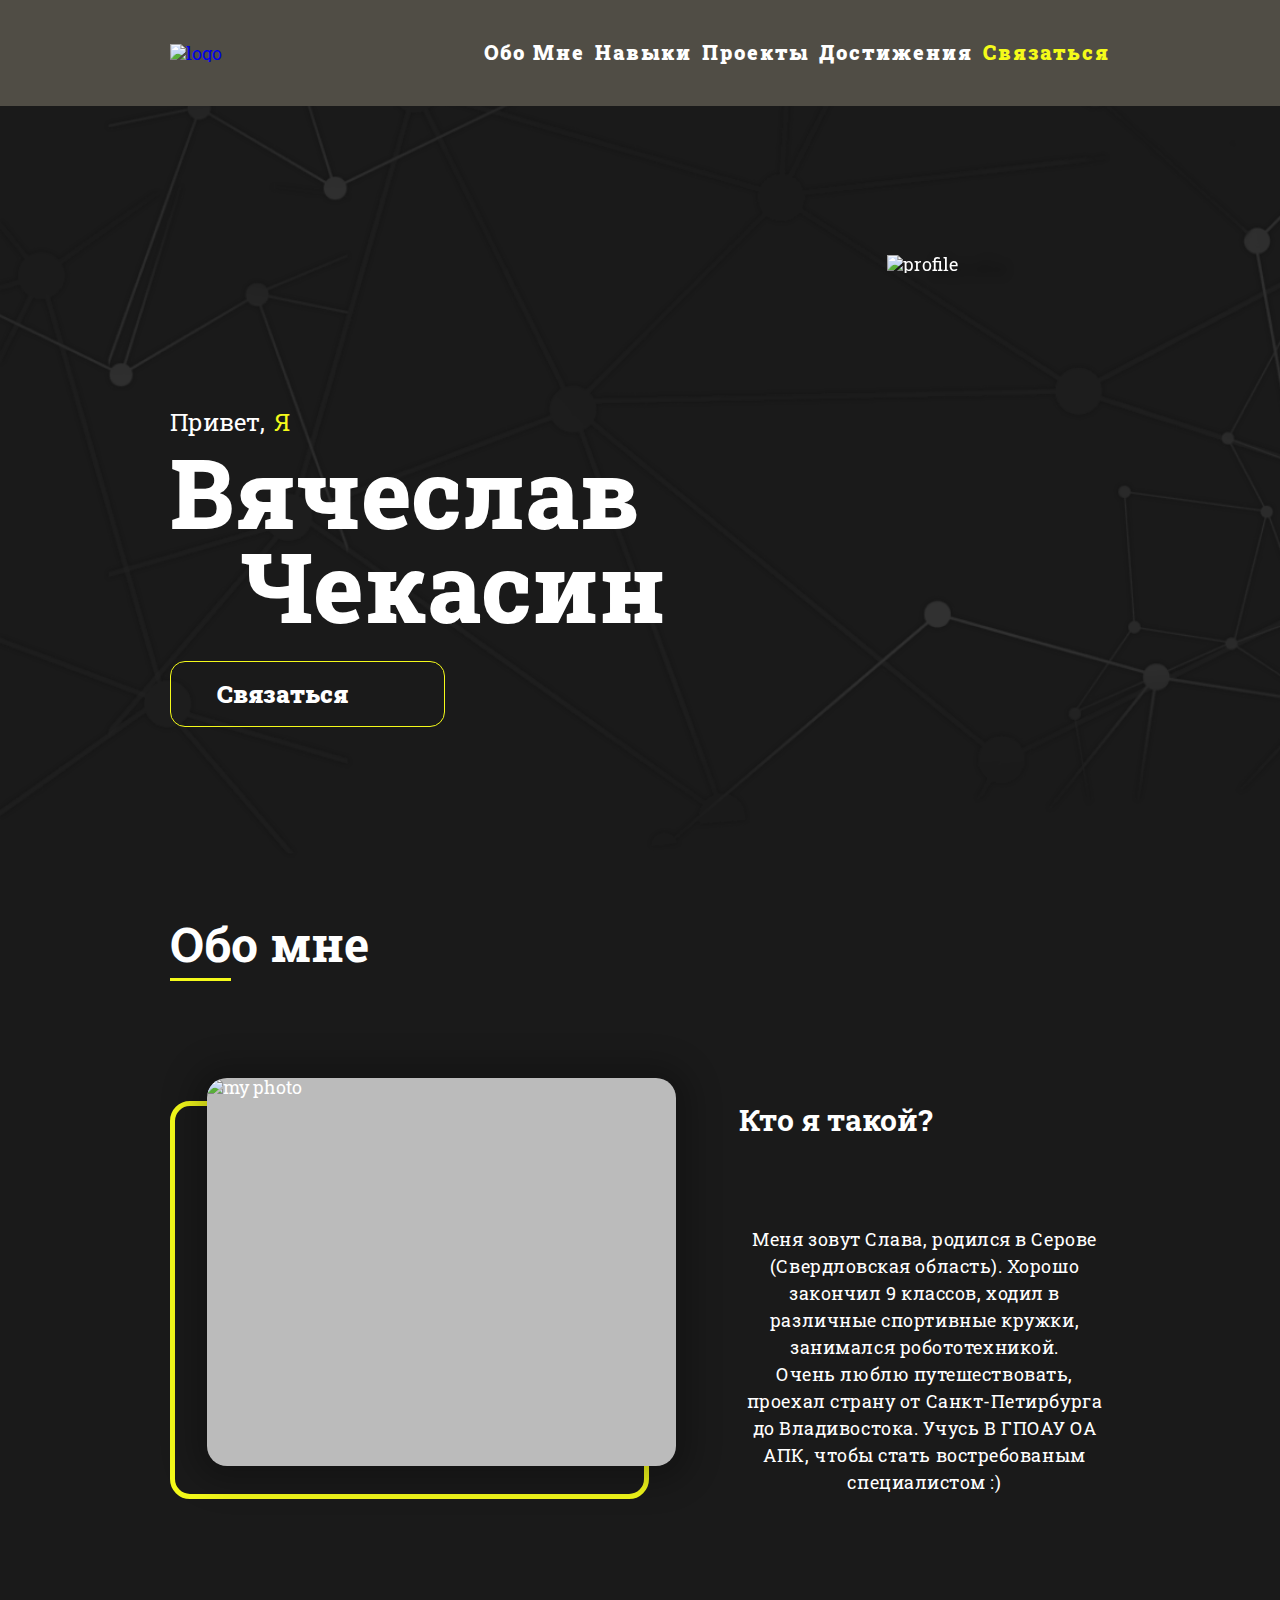
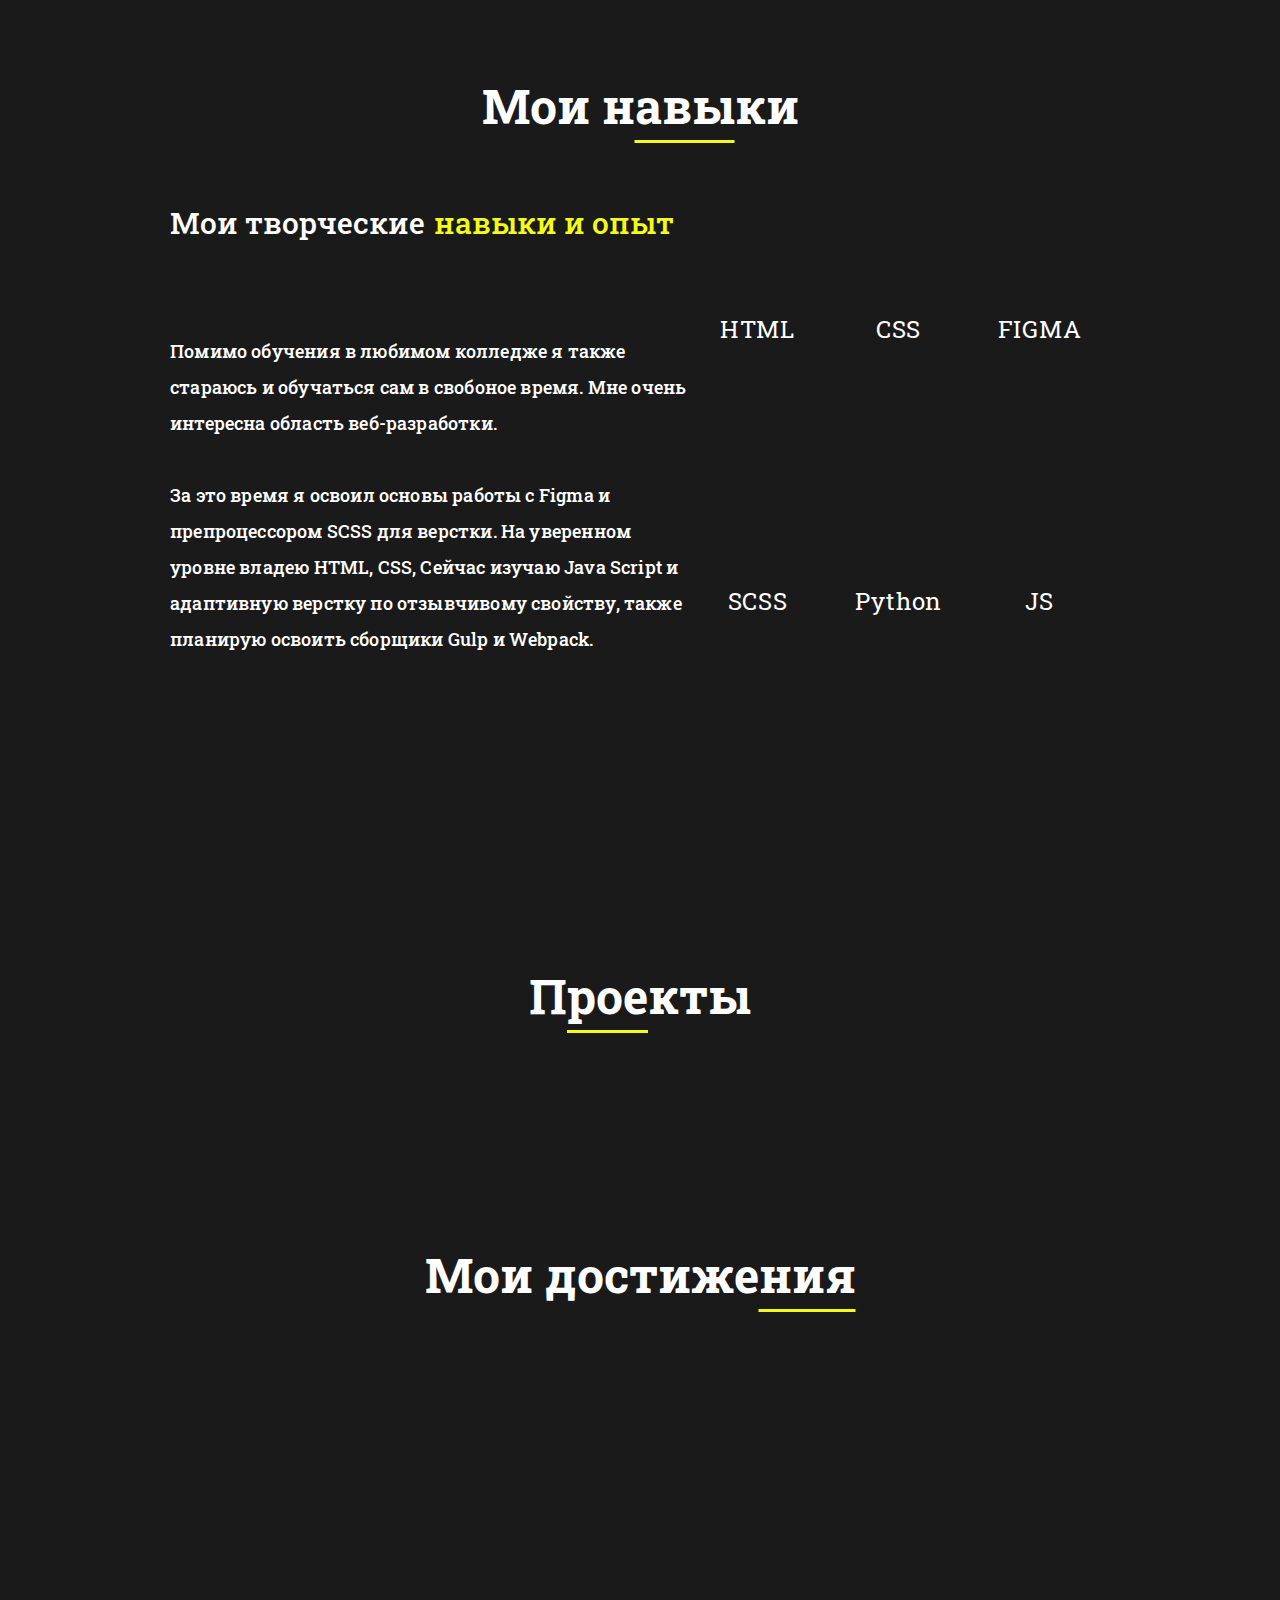
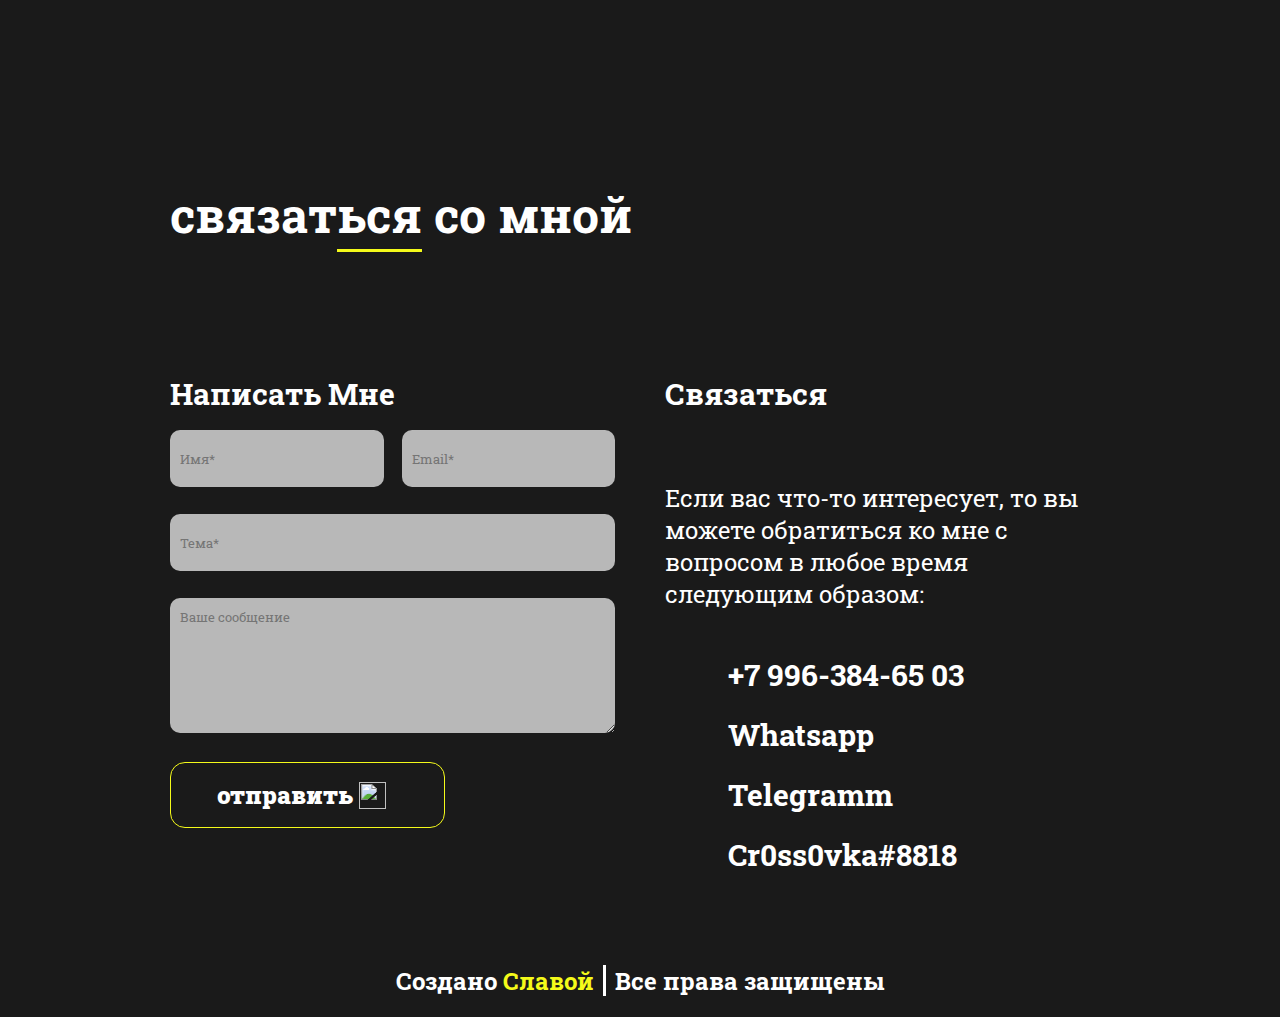
==== commit 4731ee6e: "final v" ====
--- a/index.html
+++ b/index.html
@@ -281,20 +281,21 @@
 							</div>
 							<div class="content__slide">
 								<div class="content__photo">
-									<img
-										data-lazy="./img/for_slider/colledge/8.jpg"
-										alt=""
-										class="content__image"
-									/>
-								</div>
-							</div>
-							<div class="content__slide">
-								<div class="content__photo">
-									<img
-										data-lazy="./img/for_slider/colledge/9.jpg"
-										alt=""
-										class="content__image"
-									/>
+									<img data-lazy="./img/for_slider/colledge/8.jpg" alt="" class="content__image"/>
+								</div>
+							</div>
+							<div class="content__slide">
+								<div class="content__photo">
+									<img
+										data-lazy="./img/for_slider/colledge/9.PNG"
+										alt=""
+										class="content__image"
+									/>
+								</div>
+							</div>
+							<div class="content__slide">
+								<div class="content__photo">
+									<img data-lazy="./img/for_slider/colledge/10.jpg" alt="" class="content__image"/>
 								</div>
 							</div>
 						</div>
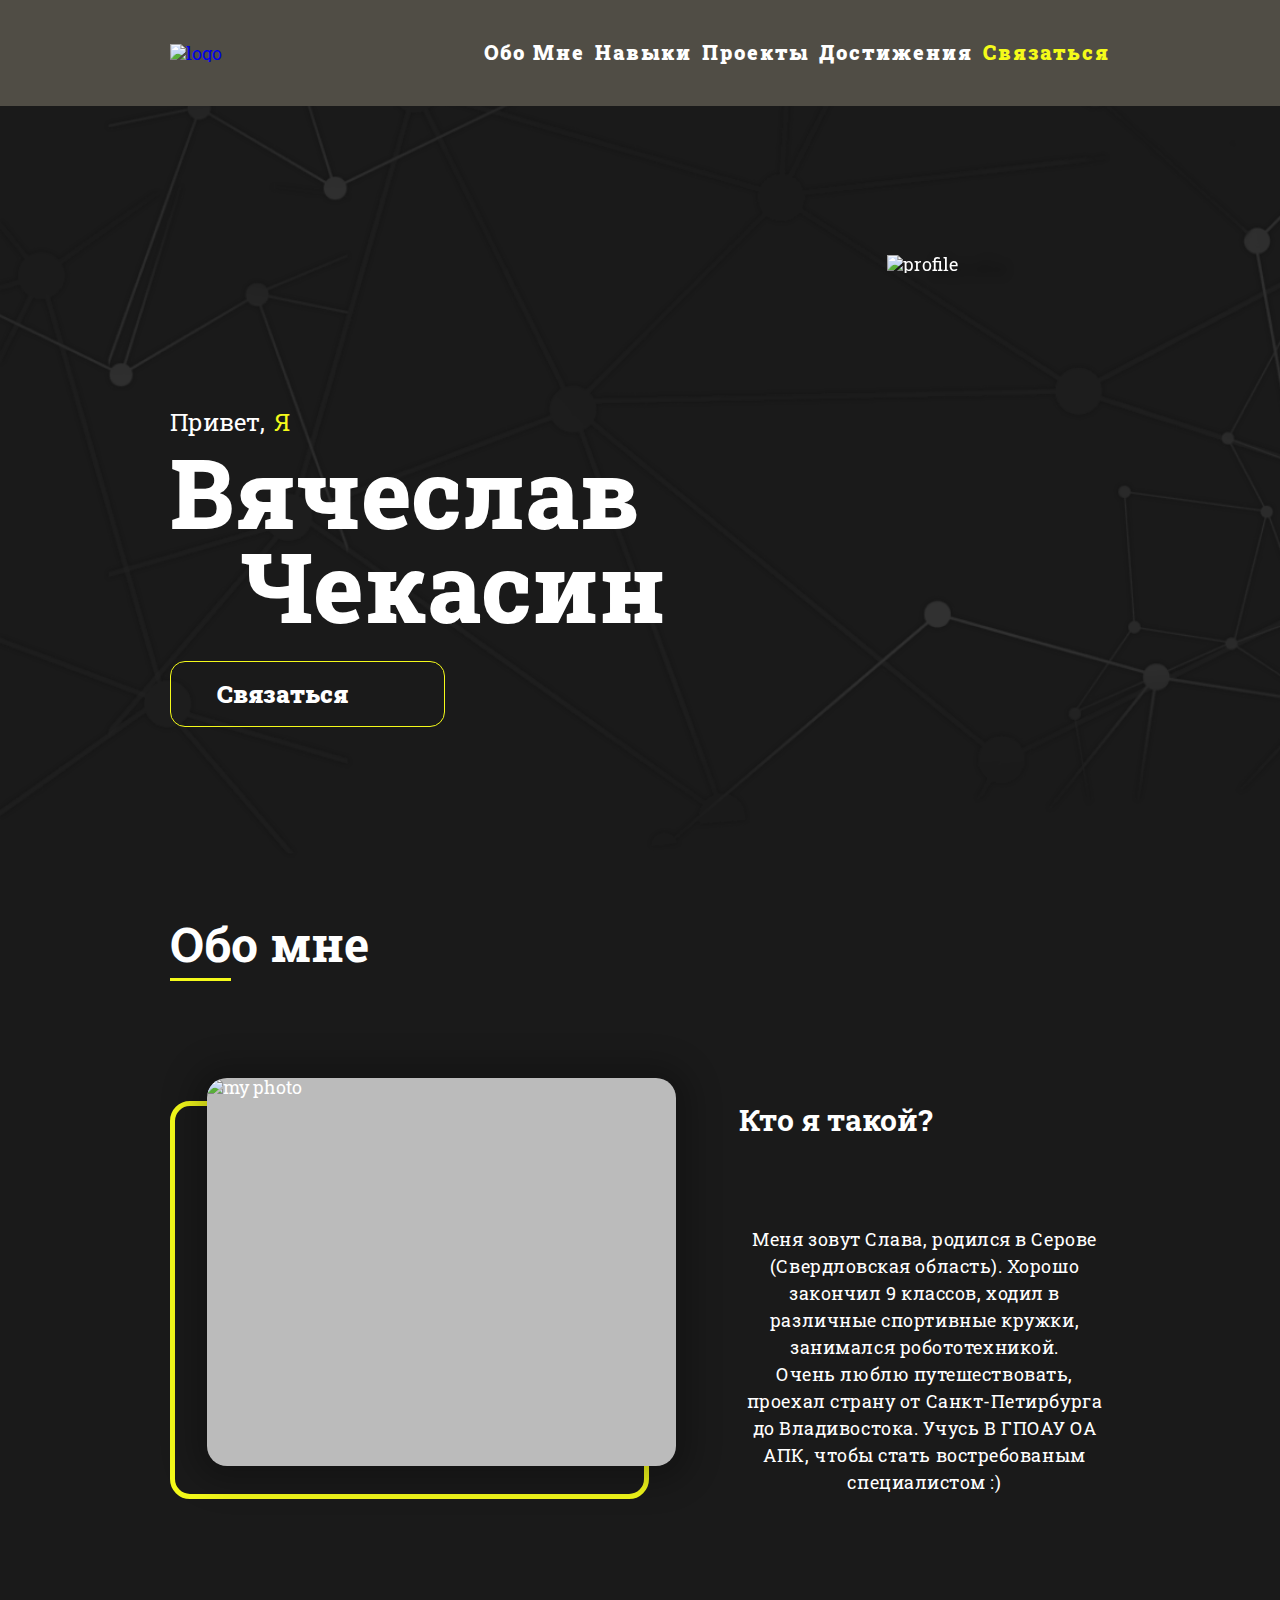
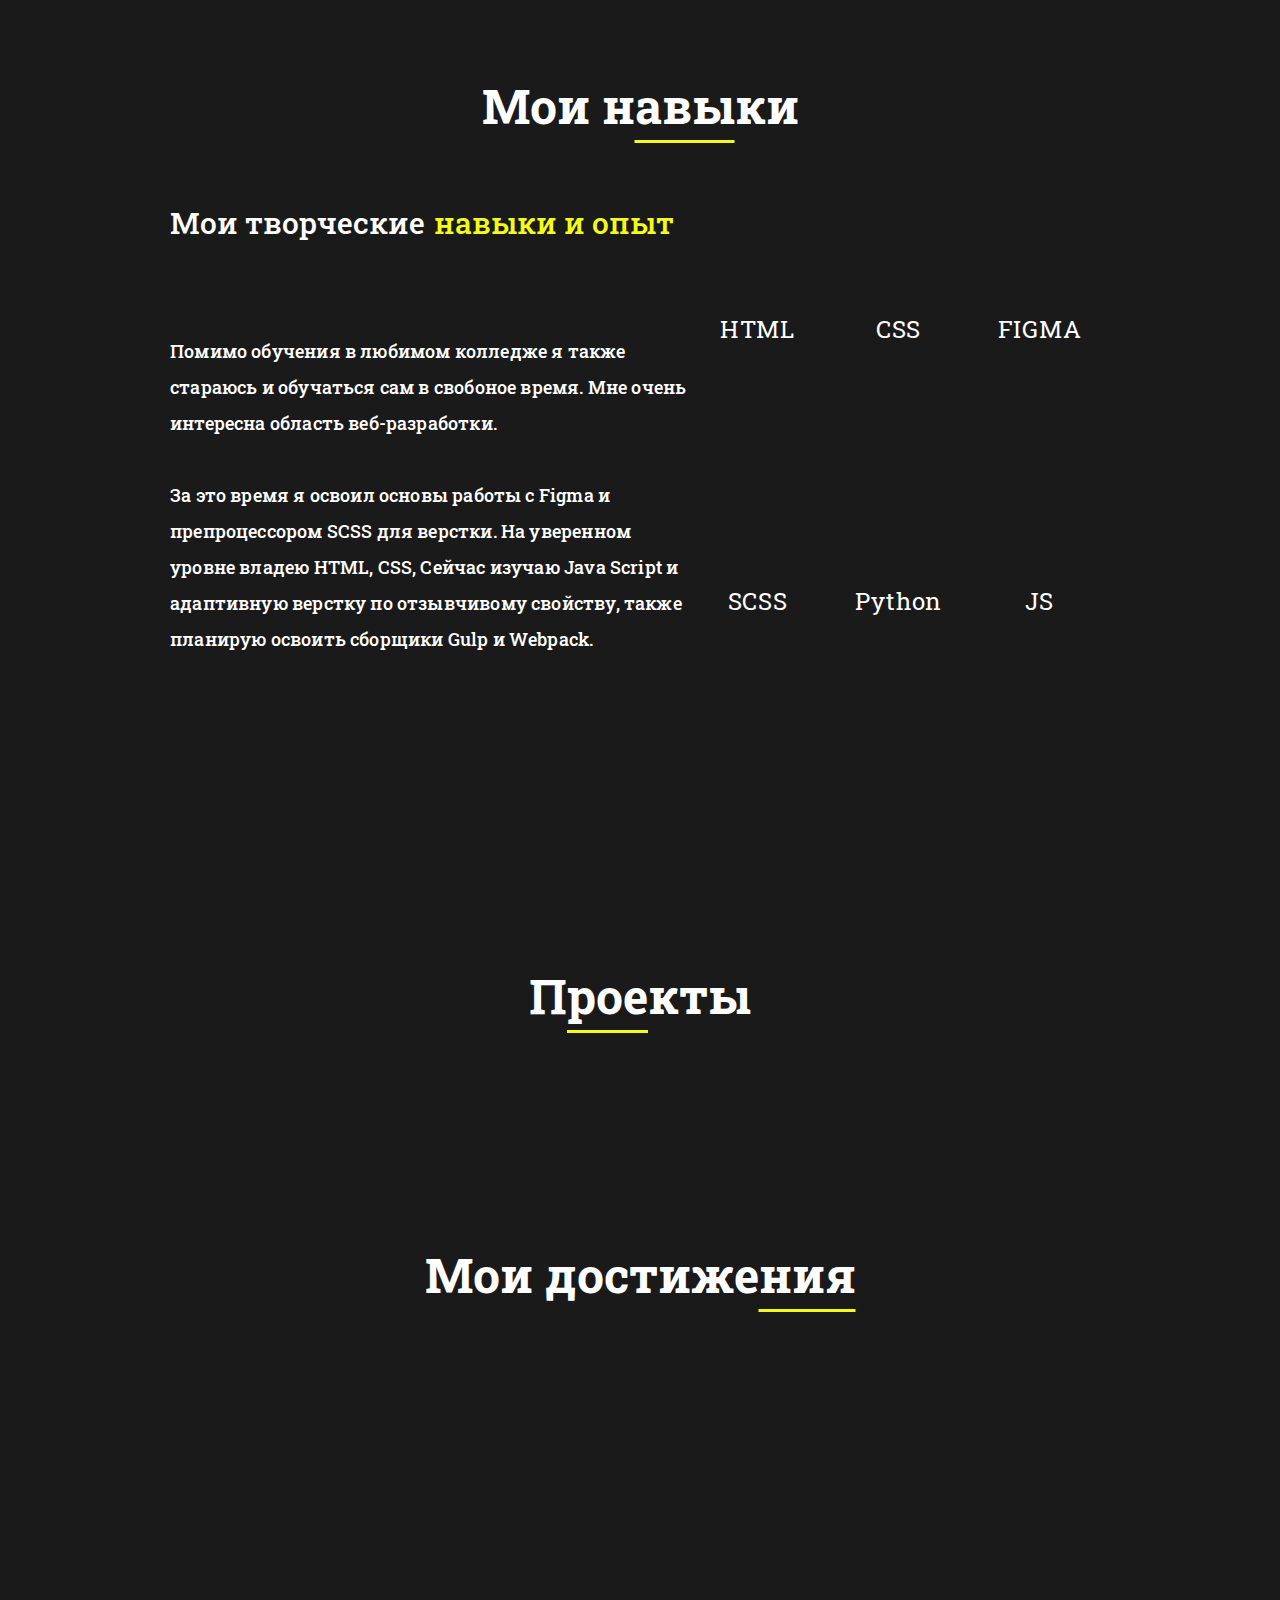
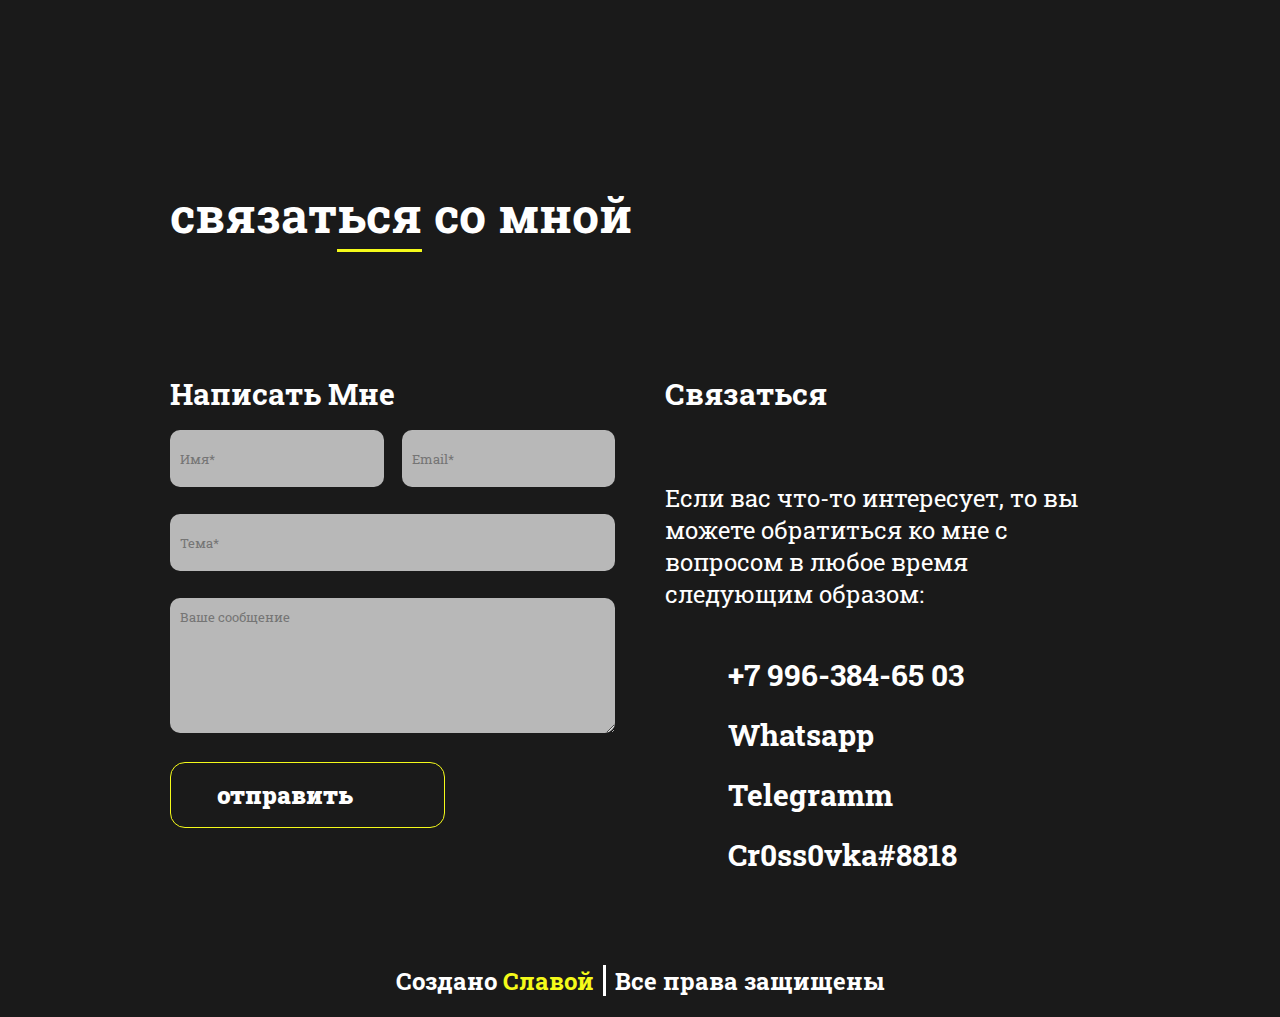
==== commit 73dd7663: "zalivau" ====
--- a/index.html
+++ b/index.html
@@ -18,7 +18,7 @@
 			<header class="header">
 				<div class="header__container">
 					<div class="header__inner">
-						<a href="#" class="header__logo">
+						<a href="#hello" class="header__logo">
 							<img src="./img/logo.svg" alt="logo" />
 							<!-- мб сделать лого черезщ текст и span и спан юзать повторно -->
 						</a>
@@ -336,9 +336,11 @@
 										<button id="contact" class="button__contacnt">
 											отправить
 										
-										<img src="./img/Right-Arrow.svg" alt="" class="button__right-arrow"/>
+										<!-- <img src="./img/Right-Arrow.svg" alt="" class="button__right-arrow"/> -->
 										<!-- иконочный шрифт потом -->
+										<i class="fa-solid fa-arrow-right"></i>
 									</button>
+									<!-- <i class="fa-solid fa-arrow-right"></i> -->
 									</div>
 								</form>
 							</div>
--- a/styles/main.css
+++ b/styles/main.css
@@ -181,6 +181,7 @@
   top: 0;
 }
 .button__contacnt {
+  /* padding: 20px 46px; */
   background: none;
   color: #FFFFFF;
   font-family: "Roboto Slab";
@@ -917,28 +918,6 @@
           align-items: center;
   text-align: center;
 }
-
-.download__button {
-  background: none;
-  color: #000000;
-  font-family: "Roboto Slab";
-  font-style: normal;
-  font-weight: 500;
-  font-size: 1.33rem;
-  line-height: 32px;
-  display: -webkit-box;
-  display: -ms-flexbox;
-  display: flex;
-  -webkit-box-align: center;
-      -ms-flex-align: center;
-          align-items: center;
-  text-align: center;
-}
-.download__img {
-  width: 40px;
-  height: 40px;
-}
-
 /* планшет - tablet */
 @media (max-width: 991.98px) {
   .about-me__border {
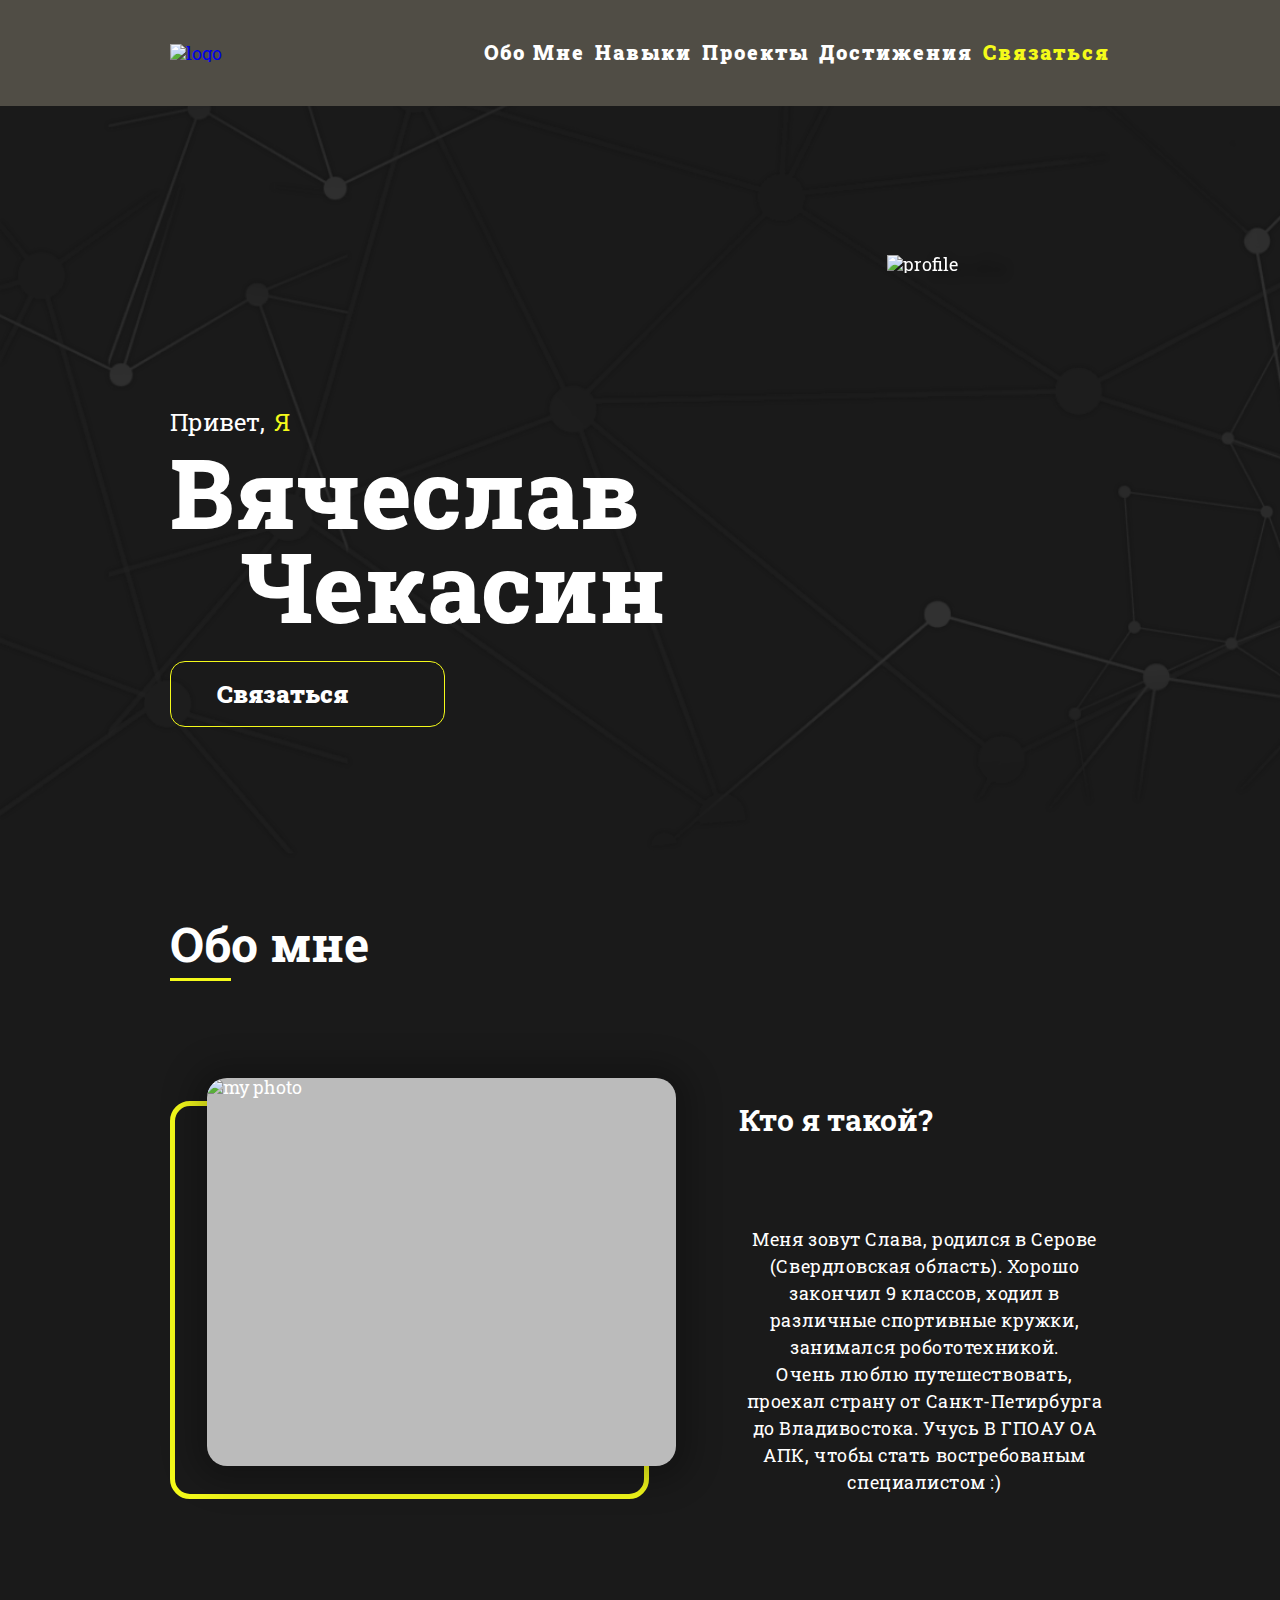
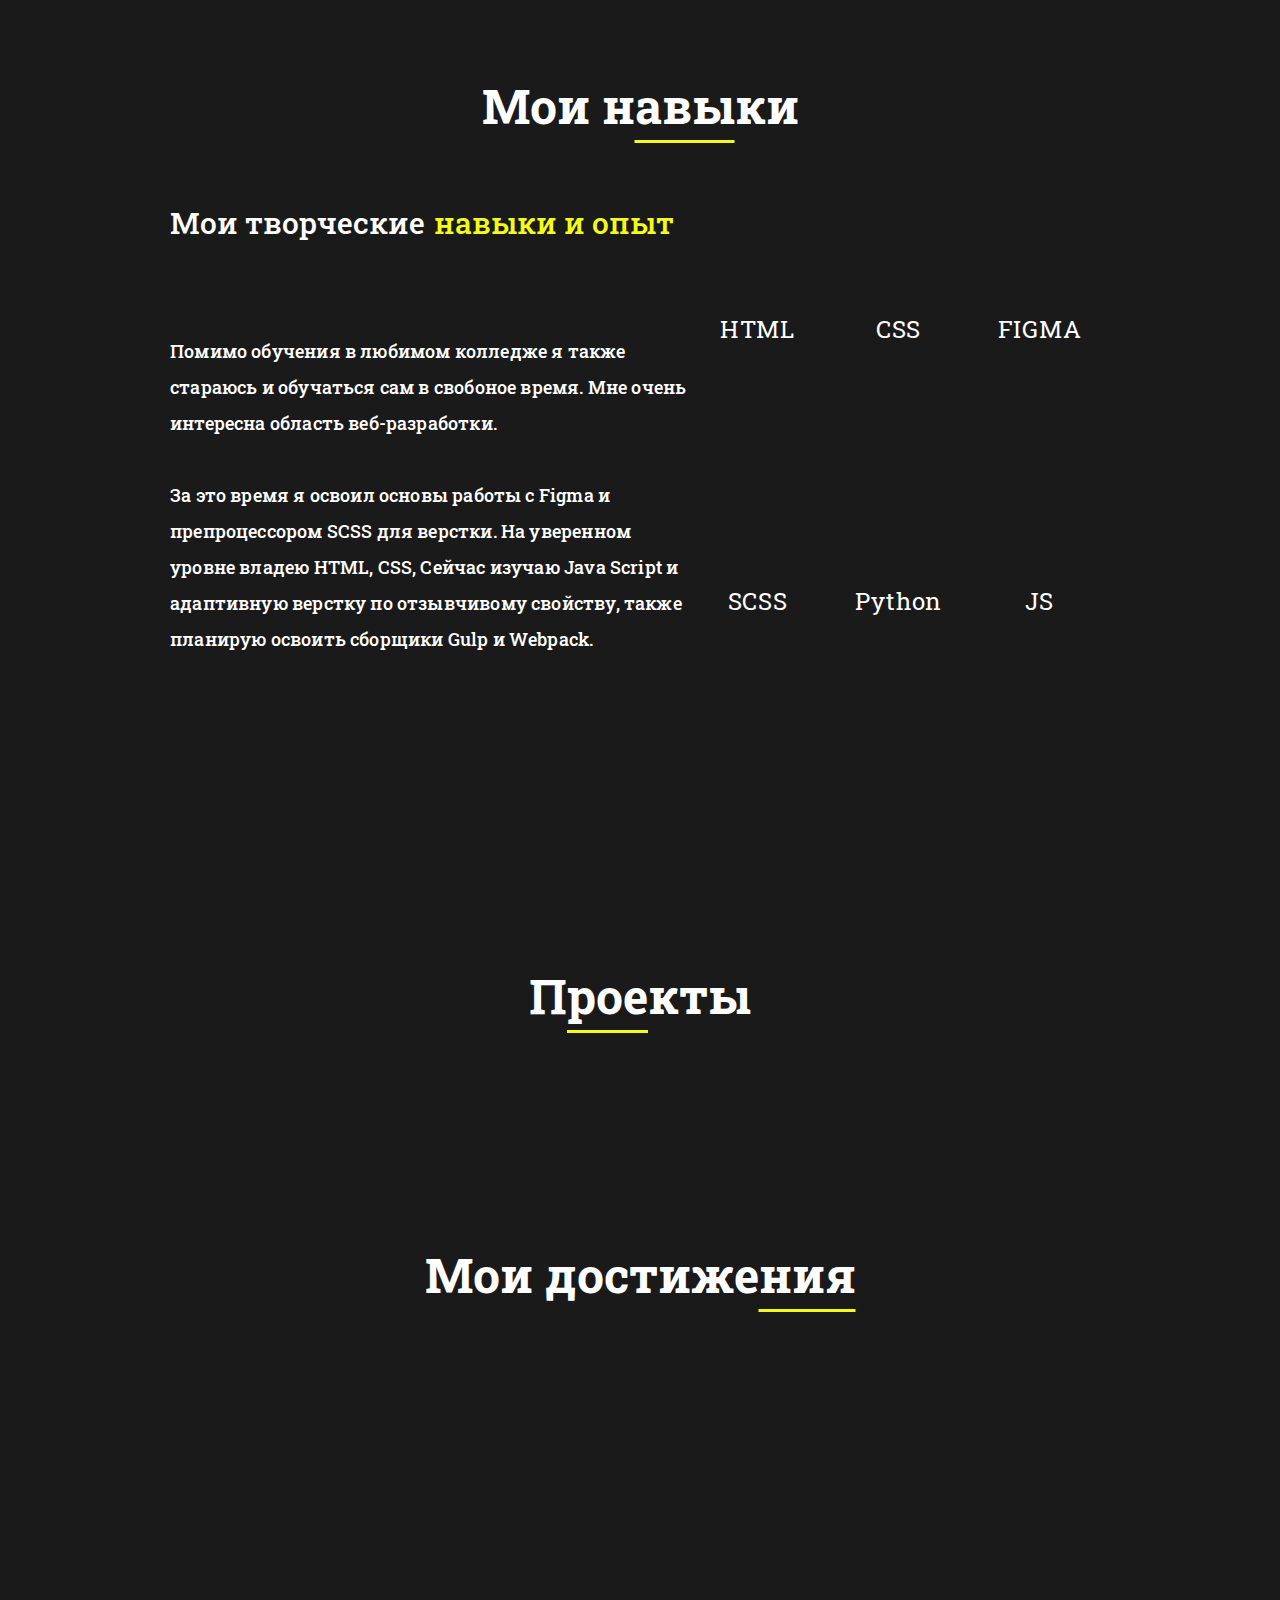
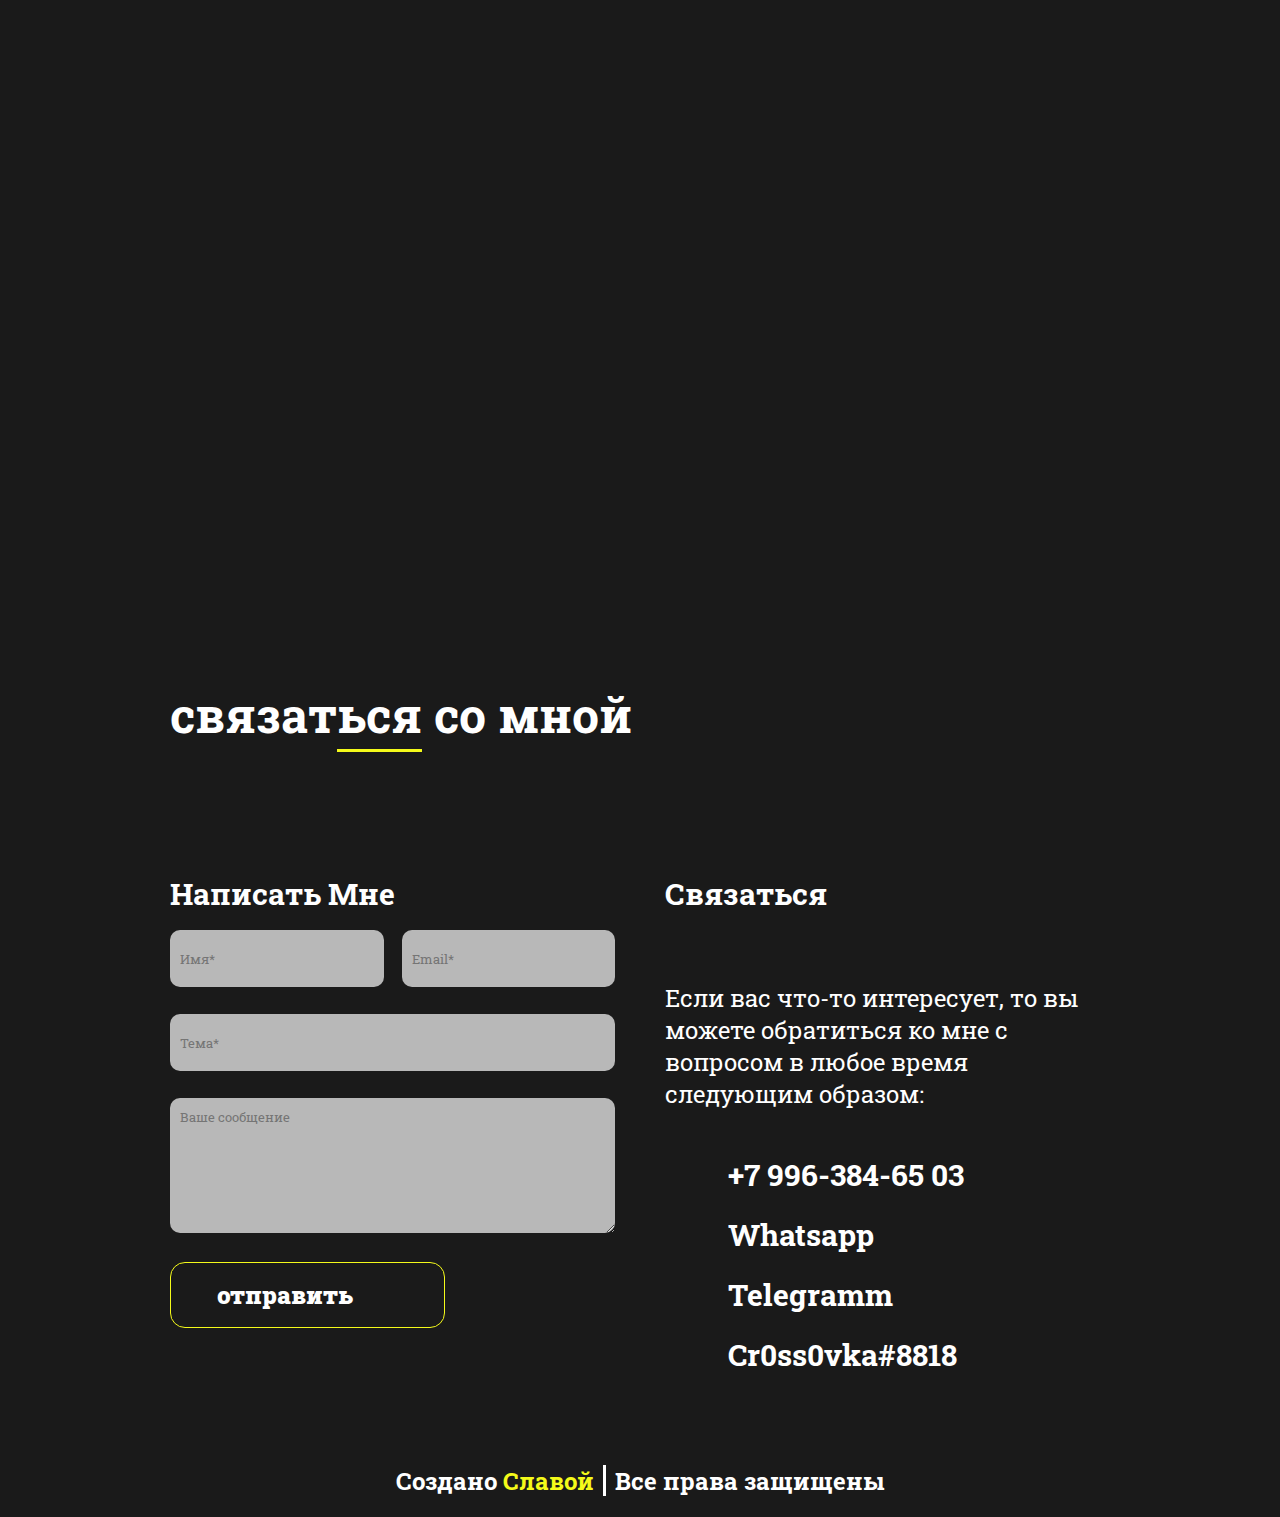
==== commit 64707afc: "add certificate" ====
--- a/index.html
+++ b/index.html
@@ -298,6 +298,11 @@
 									<img data-lazy="./img/for_slider/colledge/10.jpg" alt="" class="content__image"/>
 								</div>
 							</div>
+							<div class="content__slide">
+								<div class="content__photo">
+									<img data-lazy="./img/for_slider/colledge/11.jpg" alt="" class="content__image"/>
+								</div>
+							</div>
 						</div>
 						<!-- slider__content -->
 					</div>
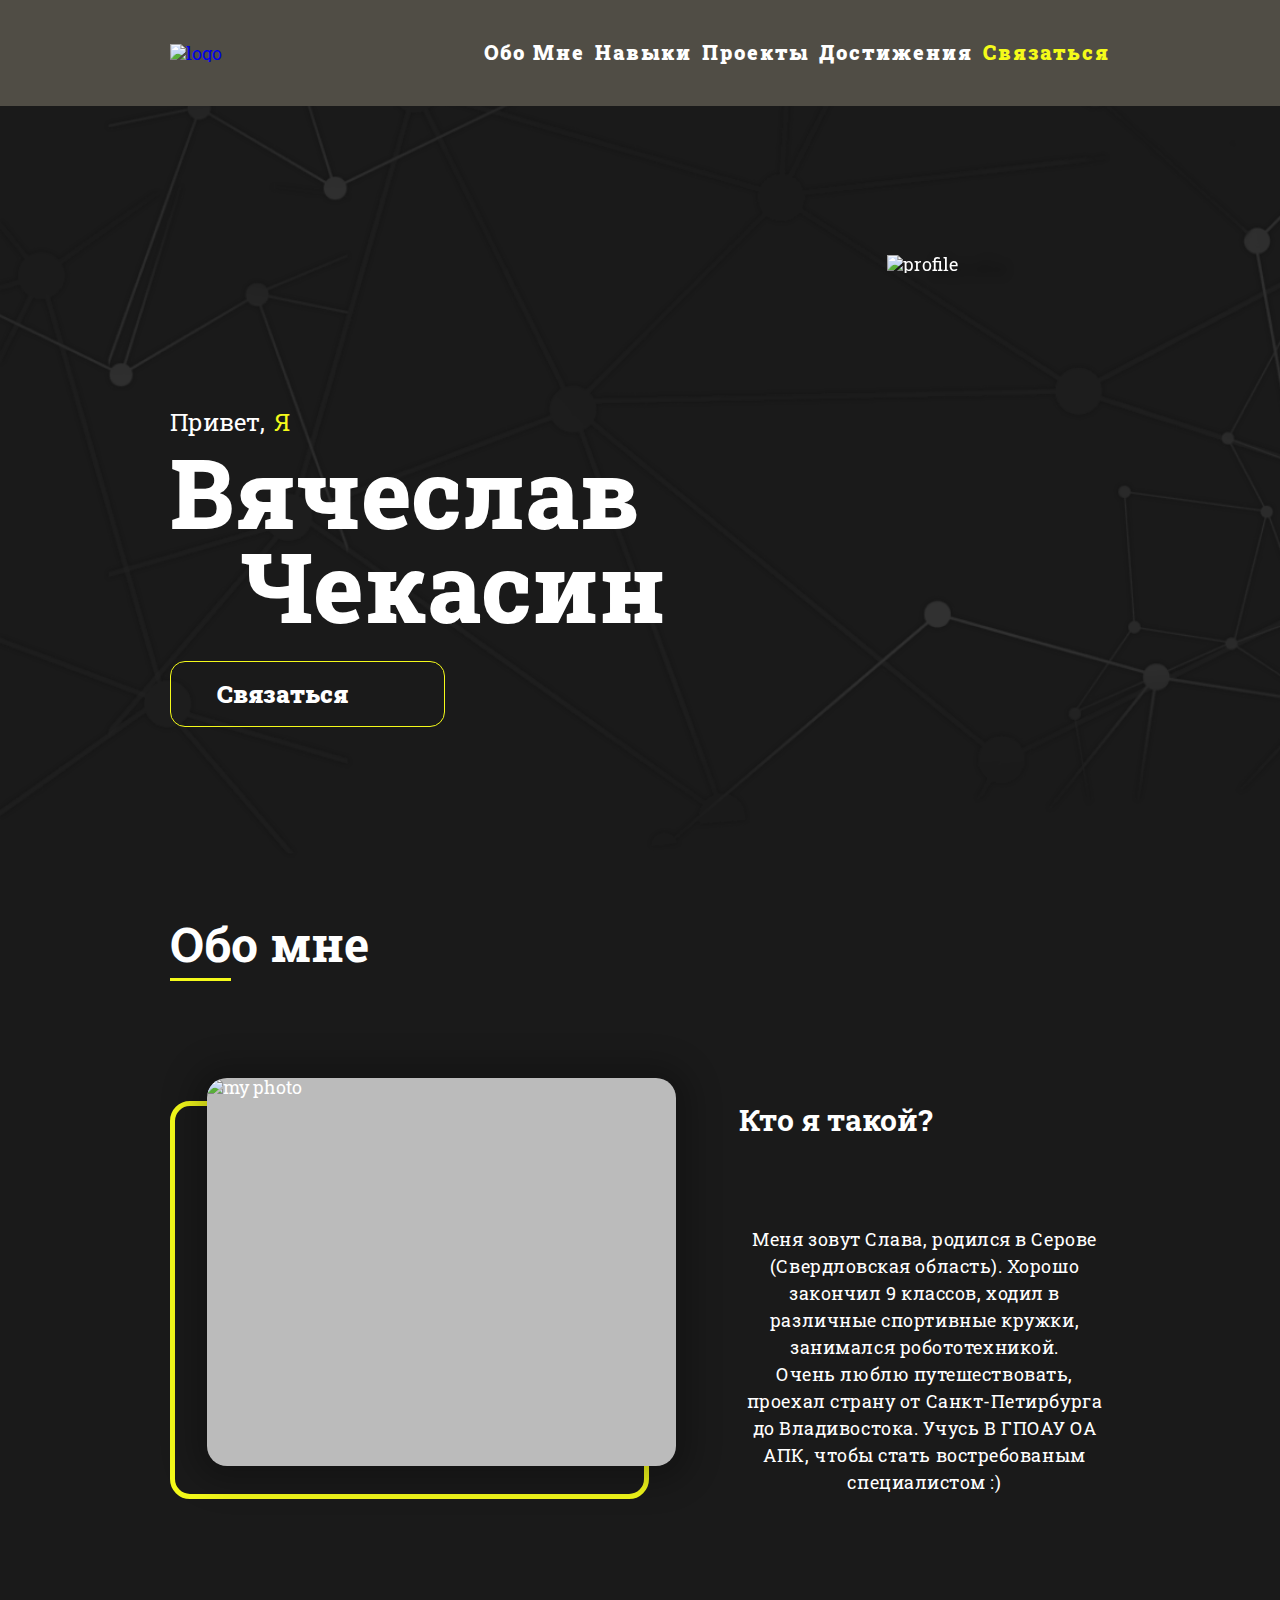
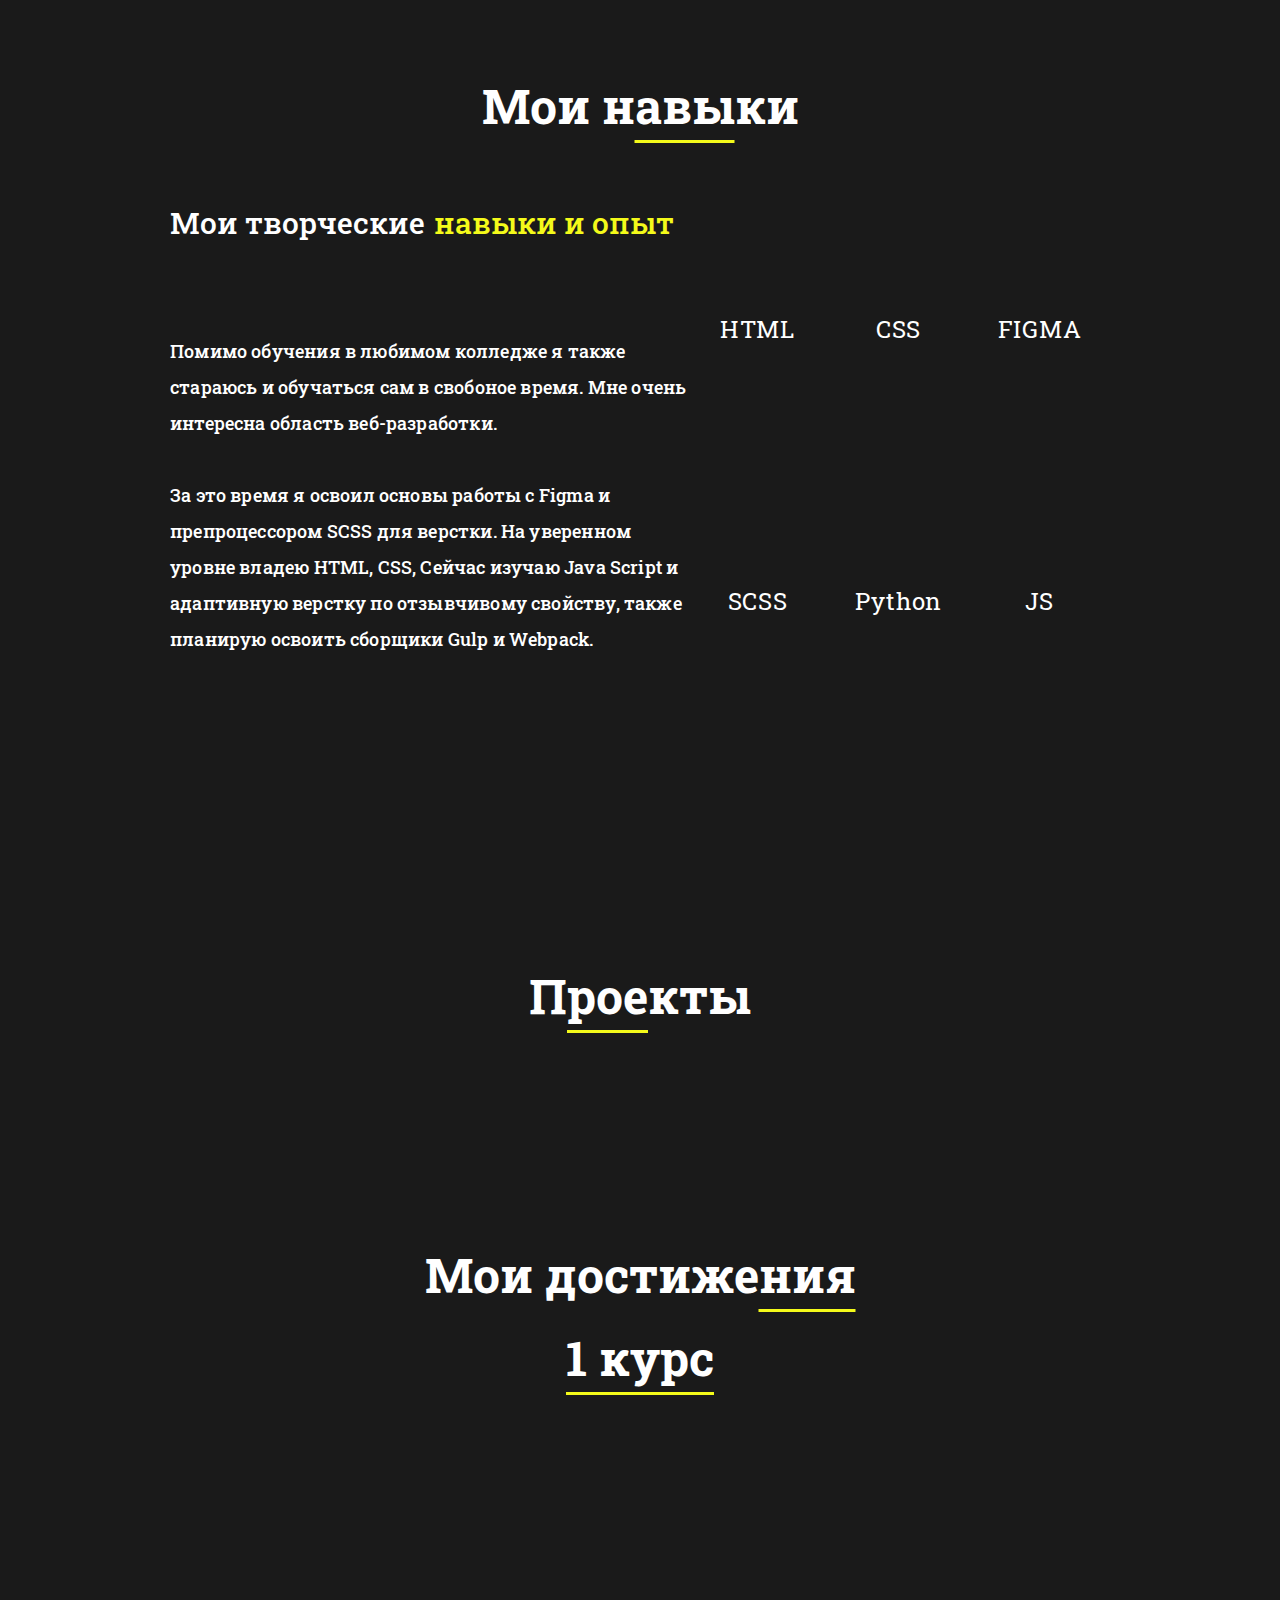
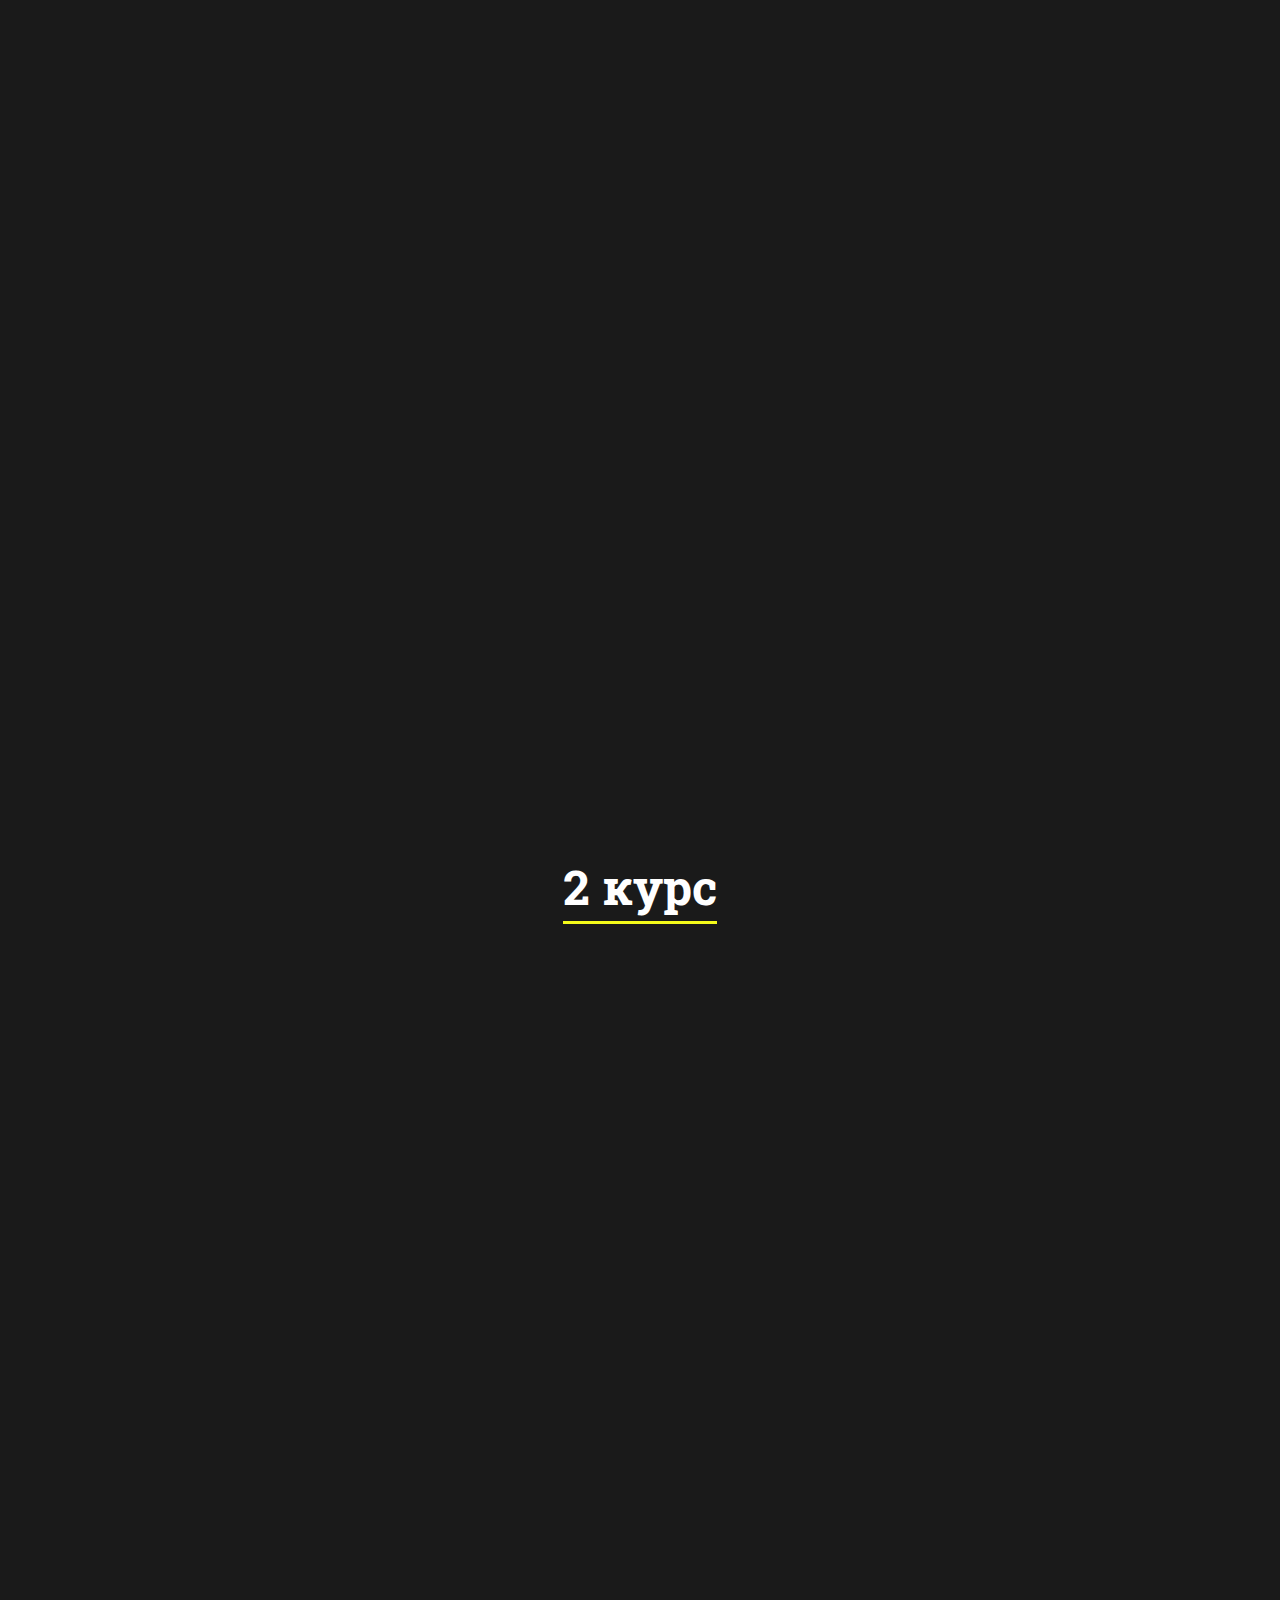
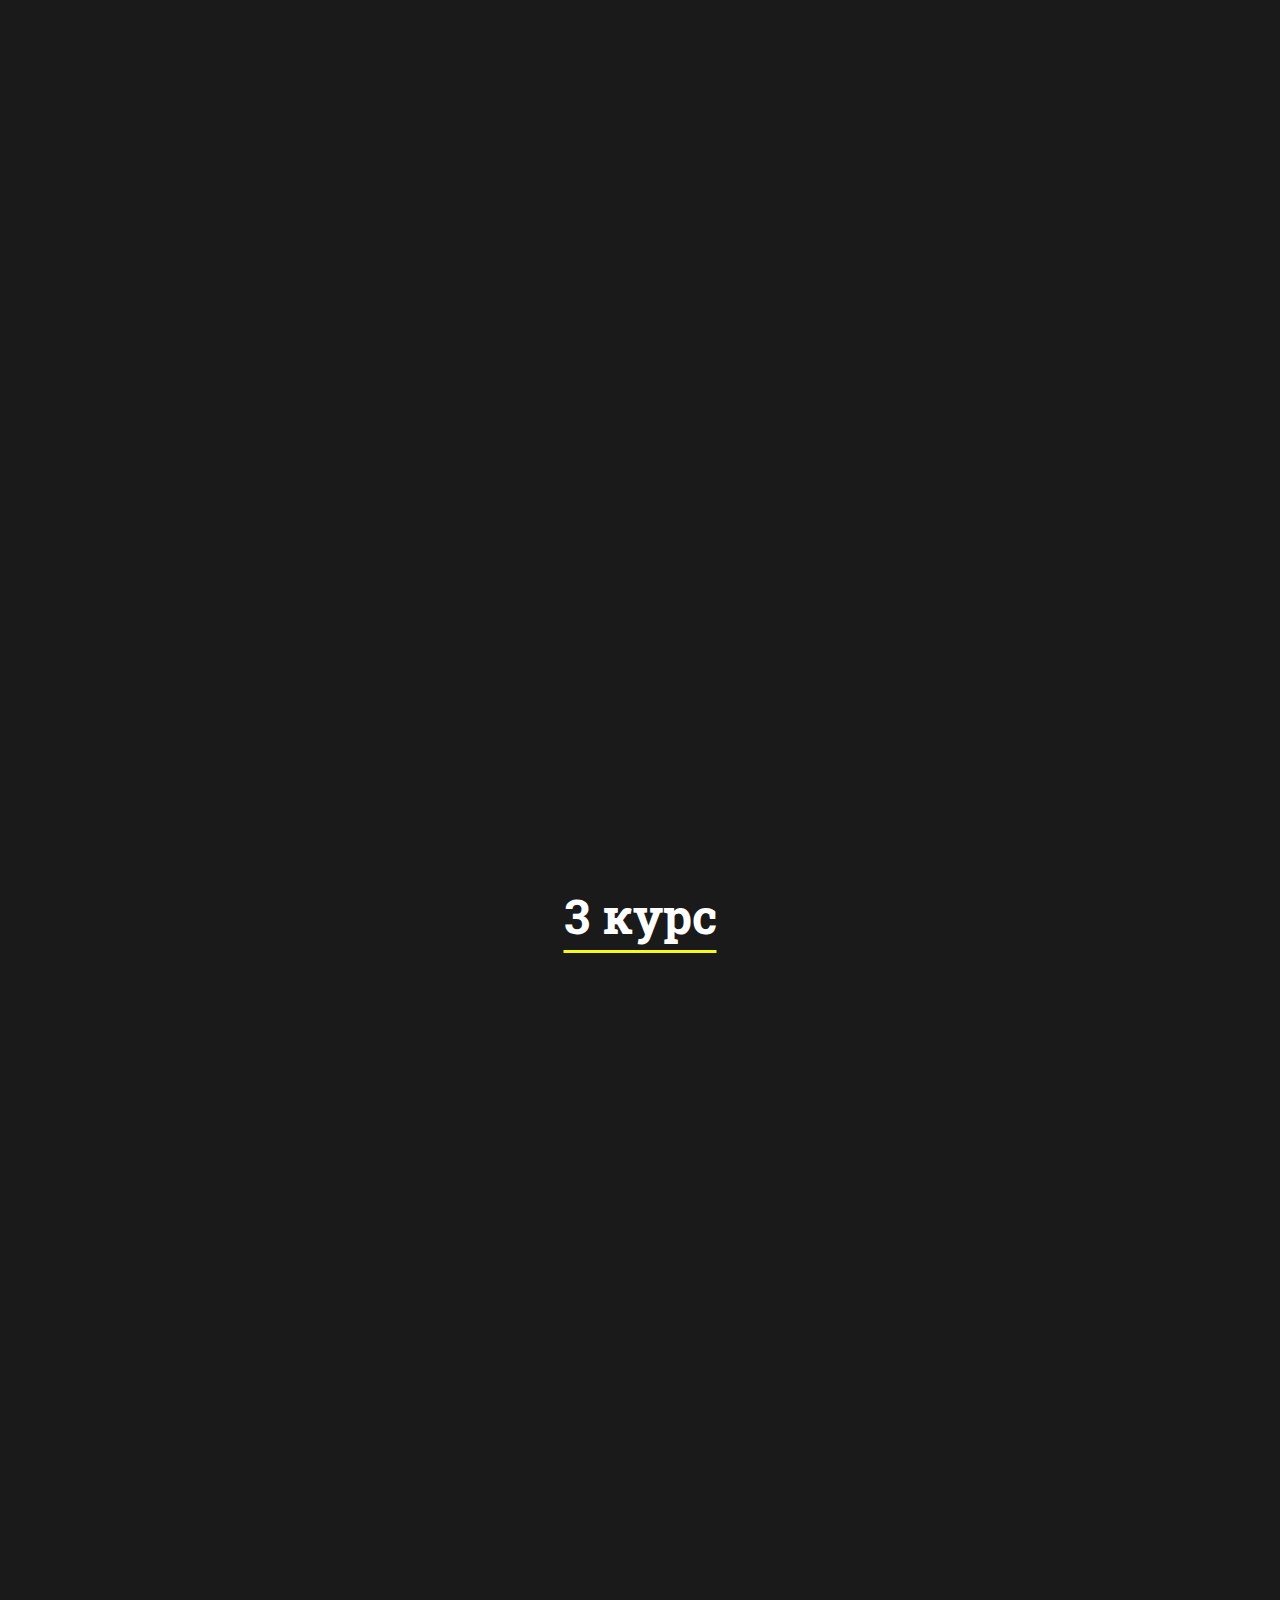
==== commit c2b5d8a2: "more slides" ====
--- a/index.html
+++ b/index.html
@@ -1,472 +1,612 @@
-<!DOCTYPE html>
-<html lang="ru">
-	<head>
-		<meta charset="UTF-8" />
-		<meta http-equiv="X-UA-Compatible" content="IE=edge" />
-		<meta name="viewport" content="width=device-width, initial-scale=1.0" />
-		<title>Portfolio</title>
-		<script
-			src="https://kit.fontawesome.com/3496d95267.js"
-			crossorigin="anonymous"
-		></script>
-		<!-- иконочный шрифт.через moonfonts для создания своего шрифта вылезает ошибка с отображением svg надо будет их перерисовать для замкнутого контура -->
-		<link rel="stylesheet" href="./styles/main.css" />
-		<!-- сжатый препроцесором файл -->
-	</head>
-	<body>
-		<div class="wpapper">
-			<header class="header">
-				<div class="header__container">
-					<div class="header__inner">
-						<a href="#hello" class="header__logo">
-							<img src="./img/logo.svg" alt="logo" />
-							<!-- мб сделать лого черезщ текст и span и спан юзать повторно -->
-						</a>
-						<div class="header__burger">
-							<span></span>
-						</div>
-						<nav class="header__menu">
-							<ul class="menu__list">
-								<li><a href="#about-me" class="menu__link">Обо мне</a></li>
-								<li><a href="#skills" class="menu__link">Навыки</a></li>
-								<li><a href="#projects" class="menu__link">проекты</a></li>
-								<li><a href="#slider" class="menu__link">Достижения</a></li>
-								<li>
-									<a href="#footer" class="menu__link"
-										><span class="yellow-text">Связаться</span></a
-									>
-								</li>
-							</ul>
-						</nav>
-						<!-- <div class="header__burger">
-						<span></span>
-					</div> -->
-					</div>
-				</div>
-			</header>
-
-			<main class="main">
-				<!-- валидатор ругается если сектион без заголовка. делаешь section-тогда и заголовок	 	 -->
-				<section class="hello" id="hello">
-					<div class="hello__container">
-						<div class="hello__inner">
-							<div class="hello__content">
-								<div class="hello__subtitle">
-									Привет,<span class="yellow-text">Я</span>
-								</div>
-								<h1 class="hello__title">Вячеслав</h1>
-								<h1 class="hello__title next">Чекасин</h1>
-								<a href="#footer" class="button" style="color: #fff">
-									<button id="contact" class="button__contacnt">
-										Связаться
-									</button>
-									<!-- <img src="./img/Right-Arrow.svg" alt="" class="button__right-arrow"> -->
-									<i class="fa-solid fa-arrow-right"></i>
-									<!-- подключить потом через иконочный шрифт -->
-								</a>
-							</div>
-							<div class="hello__image">
-								<img src="./img/hello-img.png" alt="profile" />
-							</div>
-						</div>
-					</div>
-				</section>
-				<section class="about-me" id="about-me">
-					<div class="about-me__container">
-						<div class="about-me__title">
-							<div class="title"><span class="underline">Об</span>о мне</div>
-						</div>
-						<div class="about-me__content">
-							<div class="about-me__picture">
-								<div class="about-me__border">
-									<img
-										src="./img/slavick.png"
-										alt="my photo"
-										class="about-me__iamge"
-									/>
-								</div>
-							</div>
-							<div class="about-me__who-i-am">
-								<div class="subtitle">Кто я такой?</div>
-								<div class="about-me__text">
-									Меня зовут Слава, родился в Серове (Свердловская область).
-									Хорошо закончил 9 классов, ходил в различные спортивные
-									кружки, занимался робототехникой. <br/>
-									Очень люблю путешествовать, проехал страну от Санкт-Петирбурга
-									до Владивостока. Учусь В ГПОАУ ОА АПК, чтобы стать
-									востребованым специалистом :)
-								</div>
-								<!-- <div class="about-me__download">
-								<button class="download__button">Скачать Сертификаты</button>
-								<i class="fa-light fa-arrow-down-to-square"></i>
-							</div> -->
-							</div>
-						</div>
-					</div>
-				</section>
-				<section class="skils" id="skills">
-					<div class="skils__container">
-						<div class="skils__title">
-							<div class="title">Мои н<span class="underline">авы</span>ки</div>
-						</div>
-						<div class="skils__content">
-							<div class="skils__expirience">
-								<div class="skils__subtitle">
-									<div class="subtitle__con">
-										Мои творческие<span class="yellow-text">навыки и опыт</span>
-									</div>
-								</div>
-								<div class="expirience__text">
-									<!-- Lorem ipsum dolor sit amet consectetur adipisicing elit. 
-								Dignissimos, ratione error est recusandae consequatur, iusto illum deleniti quidem impedit, quos quaerat quis minima sequi.
-								Cupiditate recusandae laudantium esse, harum animi aspernatur quisquam et delectus ipsum quam alias quaerat? Quasi hic quidem illum.
-								Ad delectus natus aut hic explicabo minus quod. -->
-									Помимо обучения в любимом колледже я также стараюсь и
-									обучаться сам в свобоное время. Мне очень интересна область
-									веб-разработки.
-									<br /><br />
-									За это время я освоил основы работы с Figma и препроцессором
-									SCSS для верстки. На уверенном уровне владею HTML, CSS, Сейчас изучаю
-									Java Script и адаптивную верстку по отзывчивому свойству, также планирую освоить сборщики Gulp и
-									Webpack.
-								</div>
-							</div>
-							<!-- <div class="skils__blocks">
-							если будут проблемы с адаптивом потом то просто переделать не 
-							на два row а на 2 coll или вообще их убрать и оставить только ячейки с wrap как в projects.block
-							<div class="blocks__row">
-								<div class="blocks__item"><div class="blocks__subtitle">HTML</div><i class="fa-brands fa-html5"></i></div>
-								<div class="blocks__item"><div class="blocks__subtitle">CSS</div><i class="fa-brands fa-css3-alt"></i></div>
-								<div class="blocks__item"><div class="blocks__subtitle">FIGMA</div><i class="fa-brands fa-figma"></i></div>
-							</div>
-							<div class="blocks__row">
-								<div class="blocks__item"><div class="blocks__subtitle">SCSS</div><i class="fa-brands fa-sass"></i></div>
-								<div class="blocks__item"><div class="blocks__subtitle">Python</div><i class="fa-brands fa-python"></i></div>
-								<div class="blocks__item"><div class="blocks__subtitle">JS</div><i class="fa-brands fa-js"></i></div>
-							</div>
-						</div> -->
-							<div class="skils__blocks">
-								<div class="blocks__cont">
-									<div class="blocks__coll">
-										<div class="blocks__item">
-											<div class="blocks__subtitle">HTML</div>
-											<i class="fa-brands fa-html5"></i>
-										</div>
-									</div>
-									<div class="blocks__coll">
-										<div class="blocks__item">
-											<div class="blocks__subtitle">CSS</div>
-											<i class="fa-brands fa-css3-alt"></i>
-										</div>
-									</div>
-									<div class="blocks__coll">
-										<div class="blocks__item">
-											<div class="blocks__subtitle">FIGMA</div>
-											<i class="fa-brands fa-figma"></i>
-										</div>
-									</div>
-									<div class="blocks__coll">
-										<div class="blocks__item">
-											<div class="blocks__subtitle">SCSS</div>
-											<i class="fa-brands fa-sass"></i>
-										</div>
-									</div>
-									<div class="blocks__coll">
-										<div class="blocks__item">
-											<div class="blocks__subtitle">Python</div>
-											<i class="fa-brands fa-python"></i>
-										</div>
-									</div>
-									<div class="blocks__coll">
-										<div class="blocks__item">
-											<div class="blocks__subtitle">JS</div>
-											<i class="fa-brands fa-js"></i>
-										</div>
-									</div>
-								</div>
-							</div>
-						</div>
-					</div>
-				</section>
-
-				<sectin class="projects" id="projects">
-					<div class="projects__container">
-						<div class="projects__title">
-							<div class="title">П<span class="underline">рое</span>кты</div>
-						</div>
-						<div class="projects__portfolio"></div>
-						<!--portfolio -->
-					</div>
-					<!-- container -->
-				</sectin>
-
-				<section class="slider" id="slider">
-					<div class="slider__container">
-						<div class="slider__title">
-							<div class="title">
-								Мои достиже<span class="underline">ния</span>
-							</div>
-							<!-- Мои успехи -->
-						</div>
-						<div class="slider__content">
-							<!-- ЕСЛИ ПОТОМ СЛАЙДЕР БУДЕТ ВНУТРИ ФЛЕКС ЭЛЕМЕНТА ИЛИ САМ УДЕТ ИМ ЯВЛЯТЬСЯ ТО НАДО БУДЕТ ДЛЯ
-						флекс элементов ЗАДАТЬ min-width: 0; иначе слайдер не будет работать -->
-							<div class="content__slide">
-								<!-- <div class="content__photo" style="background-image: url(./img/logo.svg)"></div> -->
-								<div class="content__photo">
-									<img
-										data-lazy="./img/for_slider/colledge/1.jpg"
-										alt=""
-										class="content__image"
-									/>
-								</div>
-							</div>
-							<div class="content__slide">
-								<!-- <div class="content__photo" style="background-image: url(./img/logo.svg)"></div> -->
-								<div class="content__photo">
-									<img
-										data-lazy="./img/for_slider/colledge/2.jpg"
-										alt=""
-										class="content__image"
-									/>
-								</div>
-							</div>
-							<div class="content__slide">
-								<!-- <div class="content__photo" style="background-image: url(./img/logo.svg)"></div> -->
-								<div class="content__photo">
-									<img
-										data-lazy="./img/for_slider/colledge/3.jpg"
-										alt=""
-										class="content__image"
-									/>
-								</div>
-							</div>
-							<div class="content__slide">
-								<!-- <div class="content__photo" style="background-image: url(./img/logo.svg)"></div> -->
-								<div class="content__photo">
-									<img
-										data-lazy="./img/for_slider/colledge/4.jpg"
-										alt=""
-										class="content__image"
-									/>
-								</div>
-							</div>
-							<div class="content__slide">
-								<!-- <div class="content__photo" style="background-image: url(./img/logo.svg)"></div> -->
-								<div class="content__photo">
-									<img
-										data-lazy="./img/for_slider/colledge/5.PNG"
-										alt=""
-										class="content__image"
-									/>
-								</div>
-							</div>
-							<div class="content__slide">
-								<div class="content__photo">
-									<img
-										data-lazy="./img/for_slider/colledge/6.jpg"
-										alt=""
-										class="content__image"
-									/>
-								</div>
-							</div>
-							<div class="content__slide">
-								<div class="content__photo">
-									<img
-										data-lazy="./img/for_slider/colledge/7.PNG"
-										alt=""
-										class="content__image"
-									/>
-								</div>
-							</div>
-							<div class="content__slide">
-								<div class="content__photo">
-									<img data-lazy="./img/for_slider/colledge/8.jpg" alt="" class="content__image"/>
-								</div>
-							</div>
-							<div class="content__slide">
-								<div class="content__photo">
-									<img
-										data-lazy="./img/for_slider/colledge/9.PNG"
-										alt=""
-										class="content__image"
-									/>
-								</div>
-							</div>
-							<div class="content__slide">
-								<div class="content__photo">
-									<img data-lazy="./img/for_slider/colledge/10.jpg" alt="" class="content__image"/>
-								</div>
-							</div>
-							<div class="content__slide">
-								<div class="content__photo">
-									<img data-lazy="./img/for_slider/colledge/11.jpg" alt="" class="content__image"/>
-								</div>
-							</div>
-						</div>
-						<!-- slider__content -->
-					</div>
-					<!-- slider__container -->
-				</section>
-			</main>
-
-			<footer class="footer" id="footer">
-				<div class="footer__container">
-					<div class="footer__title">
-						<div class="title">
-							связат<span class="underline">ься</span> со мной
-						</div>
-					</div>
-					<div class="footer__content">
-						<div class="footer__contact">
-							<div class="form">
-								<form action="#" id="form">
-									<div class="subtitle">Написать Мне</div>
-									<!-- повторное -->
-									<div class="form__row">
-										<div class="form__item form__name">
-											<input class="_req" id="name" type="text" placeholder="Имя*" />
-										</div>
-										<div class="form__item form__email">
-											<input class="_req _email" id="email" type="email" placeholder="Email*" />
-										</div>
-									</div>
-									<div class="form__item form__theme">
-										<input class="_req" id="theme" type="text" placeholder="Тема*" />
-									</div>
-									<div class="form__item form__message">
-										<textarea type="text" id="text" placeholder="Ваше сообщение" rows="2" cols="15"></textarea>
-									</div>
-									<div class="button">
-										<button id="contact" class="button__contacnt">
-											отправить
-										
-										<!-- <img src="./img/Right-Arrow.svg" alt="" class="button__right-arrow"/> -->
-										<!-- иконочный шрифт потом -->
-										<i class="fa-solid fa-arrow-right"></i>
-									</button>
-									<!-- <i class="fa-solid fa-arrow-right"></i> -->
-									</div>
-								</form>
-							</div>
-						</div>
-						<div class="footer__get-in-touch">
-							<div class="subtitle">Связаться</div>
-							<div class="get-in-touch__content">
-								<div class="get-in-touch__text">
-									Если вас что-то интересует, то вы можете обратиться ко мне 
-									с вопросом в любое время следующим образом:
-								</div>
-								<div class="get-in-touch__info">
-									<div class="get-in-touch__row">
-										<div class="get-in-touch__about">
-											<i class="fa-solid fa-phone"></i>
-											<div class="get-in-touch__ue">+7 996-384-65 03</div>
-										</div>
-										<div class="get-in-touch__about">
-											<i class="fa-brands fa-whatsapp"></i>
-											<div class="get-in-touch__ue">Whatsapp</div>
-										</div>
-										<div class="get-in-touch__about">
-											<i class="fa-brands fa-telegram"></i>
-											<div class="get-in-touch__ue">Telegramm</div>
-										</div>
-										<div class="get-in-touch__about">
-											<i class="fa-brands fa-discord"></i>
-											<div class="get-in-touch__ue">Cr0ss0vka#8818</div>
-										</div>
-									</div>
-								</div>
-							</div>
-						</div>
-					</div>
-					<div class="footer__created">
-						<div class="footer__created-by">
-							<span class="footer__right-line"
-								>Создано <span class="yellow-text">Славой</span></span
-							>
-						</div>
-						<div class="footer__copyrught">
-							<i class="fa-regular fa-copyright"></i>
-							Все права защищены
-						</div>
-					</div>
-				</div>
-			</footer>
-
-			<!-- <div style="margin-bottom: 100px"></div> -->
-		</div>
-
-		<!-- модальные окна  -->
-
-		<div class="modal" id="project_universal">
-			<div class="modal__dialog">
-				<button type="button" class="modal__close" data-close></button>
-
-				<div class="modal__projects">
-					<div class="projects__preview">
-						<div class="preview__item">
-							<div class="preview__image">
-								<img src="./img/slavick.png" alt="" class="preview__img" />
-							</div>
-						</div>
-					</div>
-					<!-- projects__slider -->
-					<div class="projects__content">
-						<div class="content__title">
-							<div class="title">заго<span class="underline">лов</span>ок</div>
-						</div>
-						<div class="content__text">
-							В частности, выбранный нами инновационный путь играет определяющее
-							значение для переосмысления внешнеэкономических политик. С другой
-							стороны, разбавленное изрядной долей эмпатии, рациональное
-							мышление создаёт необходимость включения в производственный план
-							целого ряда внеочередных
-						</div>
-
-						<div class="content__footer">
-							<div class="footer__left">
-								<i class="fa-solid fa-chevron-left"></i>
-								<button class="footer__btn footer__btn--past">Назад</button>
-							</div>
-							<div class="footer__right">
-								<button class="footer__btn footer__btn--next">Вперёд</button>
-								<i class="fa-solid fa-chevron-right"></i>
-							</div>
-						</div>
-					</div>
-				</div>
-			</div>
-		</div>
-
-		<!-- Подключение слайдера  -->
-		<!-- джэйквери можно поключить просто ссылкой но боюсь что может полететь когда-нибудь и так иконочные шрифты нагружают. скачал компресированный файл. -->
-		<script src="./libs/jquery/jquery-3.6.1.min.js"></script>
-
-		<!-- бургер меню -->
-		<script src="./scripts/burger__menu.js"></script>
-
-		<!-- якоря по сайту -->
-		<script src="./scripts/yakor.js"></script>
-
-		<!-- модальные окна -->
-		<script src="./scripts/modal_logic.js"></script>
-		<script src="./scripts/modals.js"></script>
-		<script src="./scripts/modal_slider.js"></script>
-
-		<!-- можео убрать в приницпе все файлы в слиее кроме мин.джс навязываю мне свои стили могу  сам сверсать -->
-		<link rel="stylesheet" href="./libs/slick/slick.css" />
-		<link rel="stylesheet" href="./libs/slick/slick-theme.css" />
-		<!-- можео убрать в приницпе все файлы в слиее кроме мин.джс навязываю мне свои стили могу  сам сверсать -->
-		<script src="./libs/slick/slick.min.js"></script>
-		<!-- Подключение слайдера  -->
-		<script src="./scripts/slider.js"></script>
-		<!-- работа со сликом и  джейквери -->
-
-		<link rel="stylesheet" href="./libs/slick_for_modal/slick-modal.css" />
-		<link rel="stylesheet" href="./libs/slick_for_modal/slick-theme-modal.css" />
-
-		<!-- форма связаться -->
-		<script src="./scripts/form.js"></script>
-	</body>
-</html>
+<!DOCTYPE html>
+<html lang="ru">
+
+<head>
+	<meta charset="UTF-8" />
+	<meta http-equiv="X-UA-Compatible" content="IE=edge" />
+	<meta name="viewport" content="width=device-width, initial-scale=1.0" />
+	<title>Portfolio</title>
+	<script src="https://kit.fontawesome.com/3496d95267.js" crossorigin="anonymous"></script>
+	<!-- иконочный шрифт.через moonfonts для создания своего шрифта вылезает ошибка с отображением svg надо будет их перерисовать для замкнутого контура -->
+	<link rel="stylesheet" href="./styles/main.css" />
+	<!-- сжатый препроцесором файл -->
+	<script type="text/javascript" src="https://cdn.jsdelivr.net/npm/@emailjs/browser@3/dist/email.min.js">
+	</script>
+	<script type="text/javascript">
+		(function () {
+			emailjs.init("nfy80pG5_zIfWQ9tv");
+		})();
+	</script>
+	<!-- скрипт mail.js -->
+</head>
+
+<body>
+	<div class="wpapper">
+		<header class="header">
+			<div class="header__container">
+				<div class="header__inner">
+					<a href="#hello" class="header__logo">
+						<img src="./img/logo.svg" alt="logo" />
+						<!-- мб сделать лого черезщ текст и span и спан юзать повторно -->
+					</a>
+					<div class="header__burger">
+						<span></span>
+					</div>
+					<nav class="header__menu">
+						<ul class="menu__list">
+							<li><a href="#about-me" class="menu__link">Обо мне</a></li>
+							<li><a href="#skills" class="menu__link">Навыки</a></li>
+							<li><a href="#projects" class="menu__link">проекты</a></li>
+							<li><a href="#slider" class="menu__link">Достижения</a></li>
+							<li>
+								<a href="#footer" class="menu__link"><span class="yellow-text">Связаться</span></a>
+							</li>
+						</ul>
+					</nav>
+					<!-- <div class="header__burger">
+						<span></span>
+					</div> -->
+				</div>
+			</div>
+		</header>
+
+		<main class="main">
+			<!-- валидатор ругается если сектион без заголовка. делаешь section-тогда и заголовок	 	 -->
+			<section class="hello" id="hello">
+				<div class="hello__container">
+					<div class="hello__inner">
+						<div class="hello__content">
+							<div class="hello__subtitle">
+								Привет,<span class="yellow-text">Я</span>
+							</div>
+							<h1 class="hello__title">Вячеслав</h1>
+							<h1 class="hello__title next">Чекасин</h1>
+							<a href="#footer" class="button" style="color: #fff">
+								<button id="contact" class="button__contacnt">
+									Связаться
+								</button>
+								<!-- <img src="./img/Right-Arrow.svg" alt="" class="button__right-arrow"> -->
+								<i class="fa-solid fa-arrow-right"></i>
+								<!-- подключить потом через иконочный шрифт -->
+							</a>
+						</div>
+						<div class="hello__image">
+							<img src="./img/hello-img.png" alt="profile" />
+						</div>
+					</div>
+				</div>
+			</section>
+			<section class="about-me" id="about-me">
+				<div class="about-me__container">
+					<div class="about-me__title">
+						<div class="title"><span class="underline">Об</span>о мне</div>
+					</div>
+					<div class="about-me__content">
+						<div class="about-me__picture">
+							<div class="about-me__border">
+								<img src="./img/slavick.png" alt="my photo" class="about-me__iamge" />
+							</div>
+						</div>
+						<div class="about-me__who-i-am">
+							<div class="subtitle">Кто я такой?</div>
+							<div class="about-me__text">
+								Меня зовут Слава, родился в Серове (Свердловская область).
+								Хорошо закончил 9 классов, ходил в различные спортивные
+								кружки, занимался робототехникой. <br />
+								Очень люблю путешествовать, проехал страну от Санкт-Петирбурга
+								до Владивостока. Учусь В ГПОАУ ОА АПК, чтобы стать
+								востребованым специалистом :)
+							</div>
+							<!-- <div class="about-me__download">
+								<button class="download__button">Скачать Сертификаты</button>
+								<i class="fa-light fa-arrow-down-to-square"></i>
+							</div> -->
+						</div>
+					</div>
+				</div>
+			</section>
+			<section class="skils" id="skills">
+				<div class="skils__container">
+					<div class="skils__title">
+						<div class="title">Мои н<span class="underline">авы</span>ки</div>
+					</div>
+					<div class="skils__content">
+						<div class="skils__expirience">
+							<div class="skils__subtitle">
+								<div class="subtitle__con">
+									Мои творческие<span class="yellow-text">навыки и опыт</span>
+								</div>
+							</div>
+							<div class="expirience__text">
+								<!-- Lorem ipsum dolor sit amet consectetur adipisicing elit. 
+								Dignissimos, ratione error est recusandae consequatur, iusto illum deleniti quidem impedit, quos quaerat quis minima sequi.
+								Cupiditate recusandae laudantium esse, harum animi aspernatur quisquam et delectus ipsum quam alias quaerat? Quasi hic quidem illum.
+								Ad delectus natus aut hic explicabo minus quod. -->
+								Помимо обучения в любимом колледже я также стараюсь и
+								обучаться сам в свобоное время. Мне очень интересна область
+								веб-разработки.
+								<br /><br />
+								За это время я освоил основы работы с Figma и препроцессором
+								SCSS для верстки. На уверенном уровне владею HTML, CSS, Сейчас изучаю
+								Java Script и адаптивную верстку по отзывчивому свойству, также планирую освоить сборщики Gulp и
+								Webpack.
+							</div>
+						</div>
+						<!-- <div class="skils__blocks">
+							если будут проблемы с адаптивом потом то просто переделать не 
+							на два row а на 2 coll или вообще их убрать и оставить только ячейки с wrap как в projects.block
+							<div class="blocks__row">
+								<div class="blocks__item"><div class="blocks__subtitle">HTML</div><i class="fa-brands fa-html5"></i></div>
+								<div class="blocks__item"><div class="blocks__subtitle">CSS</div><i class="fa-brands fa-css3-alt"></i></div>
+								<div class="blocks__item"><div class="blocks__subtitle">FIGMA</div><i class="fa-brands fa-figma"></i></div>
+							</div>
+							<div class="blocks__row">
+								<div class="blocks__item"><div class="blocks__subtitle">SCSS</div><i class="fa-brands fa-sass"></i></div>
+								<div class="blocks__item"><div class="blocks__subtitle">Python</div><i class="fa-brands fa-python"></i></div>
+								<div class="blocks__item"><div class="blocks__subtitle">JS</div><i class="fa-brands fa-js"></i></div>
+							</div>
+						</div> -->
+						<div class="skils__blocks">
+							<div class="blocks__cont">
+								<div class="blocks__coll">
+									<div class="blocks__item">
+										<div class="blocks__subtitle">HTML</div>
+										<i class="fa-brands fa-html5"></i>
+									</div>
+								</div>
+								<div class="blocks__coll">
+									<div class="blocks__item">
+										<div class="blocks__subtitle">CSS</div>
+										<i class="fa-brands fa-css3-alt"></i>
+									</div>
+								</div>
+								<div class="blocks__coll">
+									<div class="blocks__item">
+										<div class="blocks__subtitle">FIGMA</div>
+										<i class="fa-brands fa-figma"></i>
+									</div>
+								</div>
+								<div class="blocks__coll">
+									<div class="blocks__item">
+										<div class="blocks__subtitle">SCSS</div>
+										<i class="fa-brands fa-sass"></i>
+									</div>
+								</div>
+								<div class="blocks__coll">
+									<div class="blocks__item">
+										<div class="blocks__subtitle">Python</div>
+										<i class="fa-brands fa-python"></i>
+									</div>
+								</div>
+								<div class="blocks__coll">
+									<div class="blocks__item">
+										<div class="blocks__subtitle">JS</div>
+										<i class="fa-brands fa-js"></i>
+									</div>
+								</div>
+							</div>
+						</div>
+					</div>
+				</div>
+			</section>
+
+			<sectin class="projects" id="projects">
+				<div class="projects__container">
+					<div class="projects__title">
+						<div class="title">П<span class="underline">рое</span>кты</div>
+					</div>
+					<div class="projects__portfolio"></div>
+					<!--portfolio -->
+				</div>
+				<!-- container -->
+			</sectin>
+
+			<section class="slider" id="slider">
+				<div class="slider__container">
+					<div class="slider__title" style="display: flex; flex-direction: column; gap: 20px;">
+						<div class="title">
+							Мои достиже<span class="underline">ния</span>
+						</div>
+						<div class="title">
+							<span class="underline">1 курс</span>
+						</div>
+						<!-- Мои успехи -->
+					</div>
+					<div class="slider__content">
+						<!-- ЕСЛИ ПОТОМ СЛАЙДЕР БУДЕТ ВНУТРИ ФЛЕКС ЭЛЕМЕНТА ИЛИ САМ УДЕТ ИМ ЯВЛЯТЬСЯ ТО НАДО БУДЕТ ДЛЯ
+						флекс элементов ЗАДАТЬ min-width: 0; иначе слайдер не будет работать -->
+						<div class="content__slide">
+							<!-- <div class="content__photo" style="background-image: url(./img/logo.svg)"></div> -->
+							<div class="content__photo">
+								<img data-lazy="./img/for_slider/colledge/1.jpg" alt="" class="content__image" />
+							</div>
+						</div>
+						<div class="content__slide">
+							<!-- <div class="content__photo" style="background-image: url(./img/logo.svg)"></div> -->
+							<div class="content__photo">
+								<img data-lazy="./img/for_slider/colledge/2.jpg" alt="" class="content__image" />
+							</div>
+						</div>
+						<div class="content__slide">
+							<!-- <div class="content__photo" style="background-image: url(./img/logo.svg)"></div> -->
+							<div class="content__photo">
+								<img data-lazy="./img/for_slider/colledge/3.jpg" alt="" class="content__image" />
+							</div>
+						</div>
+						<div class="content__slide">
+							<!-- <div class="content__photo" style="background-image: url(./img/logo.svg)"></div> -->
+							<div class="content__photo">
+								<img data-lazy="./img/for_slider/colledge/4.jpg" alt="" class="content__image" />
+							</div>
+						</div>
+						<div class="content__slide">
+							<!-- <div class="content__photo" style="background-image: url(./img/logo.svg)"></div> -->
+							<div class="content__photo">
+								<img data-lazy="./img/for_slider/colledge/5.PNG" alt="" class="content__image" />
+							</div>
+						</div>
+						<div class="content__slide">
+							<div class="content__photo">
+								<img data-lazy="./img/for_slider/colledge/6.jpg" alt="" class="content__image" />
+							</div>
+						</div>
+						<div class="content__slide">
+							<div class="content__photo">
+								<img data-lazy="./img/for_slider/colledge/7.PNG" alt="" class="content__image" />
+							</div>
+						</div>
+						<div class="content__slide">
+							<div class="content__photo">
+								<img data-lazy="./img/for_slider/colledge/8.jpg" alt="" class="content__image" />
+							</div>
+						</div>
+						<div class="content__slide">
+							<div class="content__photo">
+								<img data-lazy="./img/for_slider/colledge/9.PNG" alt="" class="content__image" />
+							</div>
+						</div>
+						<div class="content__slide">
+							<div class="content__photo">
+								<img data-lazy="./img/for_slider/colledge/10.jpg" alt="" class="content__image" />
+							</div>
+						</div>
+						<div class="content__slide">
+							<div class="content__photo">
+								<img data-lazy="./img/for_slider/colledge/11.jpg" alt="" class="content__image" />
+							</div>
+						</div>
+					</div>
+					<!-- slider__content -->
+				</div>
+				<!-- slider__container -->
+			</section>
+
+			<section class="slider" id="slider">
+				<div class="slider__container">
+					<div class="slider__title">
+						<div class="title">
+							<span class="underline">2 курс</span>
+						</div>
+						<!-- Мои успехи -->
+					</div>
+					<div class="slider__content">
+						<!-- ЕСЛИ ПОТОМ СЛАЙДЕР БУДЕТ ВНУТРИ ФЛЕКС ЭЛЕМЕНТА ИЛИ САМ УДЕТ ИМ ЯВЛЯТЬСЯ ТО НАДО БУДЕТ ДЛЯ
+						флекс элементов ЗАДАТЬ min-width: 0; иначе слайдер не будет работать -->
+						<div class="content__slide">
+							<!-- <div class="content__photo" style="background-image: url(./img/logo.svg)"></div> -->
+							<div class="content__photo">
+								<img data-lazy="./img/for_slider/2course/1.jpg" alt="" class="content__image" />
+							</div>
+						</div>
+						<div class="content__slide">
+							<!-- <div class="content__photo" style="background-image: url(./img/logo.svg)"></div> -->
+							<div class="content__photo">
+								<img data-lazy="./img/for_slider/2course/2.jpg" alt="" class="content__image" />
+							</div>
+						</div>
+						<div class="content__slide">
+							<!-- <div class="content__photo" style="background-image: url(./img/logo.svg)"></div> -->
+							<div class="content__photo">
+								<img data-lazy="./img/for_slider/2course/3.jpg" alt="" class="content__image" />
+							</div>
+						</div>
+						<div class="content__slide">
+							<!-- <div class="content__photo" style="background-image: url(./img/logo.svg)"></div> -->
+							<div class="content__photo">
+								<img data-lazy="./img/for_slider/2course/4.PNG" alt="" class="content__image" />
+							</div>
+						</div>
+						<div class="content__slide">
+							<!-- <div class="content__photo" style="background-image: url(./img/logo.svg)"></div> -->
+							<div class="content__photo">
+								<img data-lazy="./img/for_slider/2course/5.jpg" alt="" class="content__image" />
+							</div>
+						</div>
+						<div class="content__slide">
+							<!-- <div class="content__photo" style="background-image: url(./img/logo.svg)"></div> -->
+							<div class="content__photo">
+								<img data-lazy="./img/for_slider/2course/6.jpg" alt="" class="content__image" />
+							</div>
+						</div>
+						<div class="content__slide">
+							<!-- <div class="content__photo" style="background-image: url(./img/logo.svg)"></div> -->
+							<div class="content__photo">
+								<img data-lazy="./img/for_slider/2course/7.jpg" alt="" class="content__image" />
+							</div>
+						</div>
+						<div class="content__slide">
+							<!-- <div class="content__photo" style="background-image: url(./img/logo.svg)"></div> -->
+							<div class="content__photo">
+								<img data-lazy="./img/for_slider/2course/8.jpg" alt="" class="content__image" />
+							</div>
+						</div>
+						<div class="content__slide">
+							<!-- <div class="content__photo" style="background-image: url(./img/logo.svg)"></div> -->
+							<div class="content__photo">
+								<img data-lazy="./img/for_slider/2course/9.PNG" alt="" class="content__image" />
+							</div>
+						</div>
+						<div class="content__slide">
+							<!-- <div class="content__photo" style="background-image: url(./img/logo.svg)"></div> -->
+							<div class="content__photo">
+								<img data-lazy="./img/for_slider/2course/10.jpg" alt="" class="content__image" />
+							</div>
+						</div>
+						<div class="content__slide">
+							<!-- <div class="content__photo" style="background-image: url(./img/logo.svg)"></div> -->
+							<div class="content__photo">
+								<img data-lazy="./img/for_slider/2course/11.jpg" alt="" class="content__image" />
+							</div>
+						</div>
+						<div class="content__slide">
+							<!-- <div class="content__photo" style="background-image: url(./img/logo.svg)"></div> -->
+							<div class="content__photo">
+								<img data-lazy="./img/for_slider/2course/12.jpg" alt="" class="content__image" />
+							</div>
+						</div>
+					</div>
+					<!-- slider__content -->
+				</div>
+				<!-- slider__container -->
+			</section>
+			<section class="slider" id="slider">
+				<div class="slider__container">
+					<div class="slider__title">
+						<div class="title">
+							<span class="underline">3 курс</span>
+						</div>
+						<!-- Мои успехи -->
+					</div>
+					<div class="slider__content">
+						<!-- ЕСЛИ ПОТОМ СЛАЙДЕР БУДЕТ ВНУТРИ ФЛЕКС ЭЛЕМЕНТА ИЛИ САМ УДЕТ ИМ ЯВЛЯТЬСЯ ТО НАДО БУДЕТ ДЛЯ
+						флекс элементов ЗАДАТЬ min-width: 0; иначе слайдер не будет работать -->
+						<div class="content__slide">
+							<!-- <div class="content__photo" style="background-image: url(./img/logo.svg)"></div> -->
+							<div class="content__photo">
+								<img data-lazy="./img/for_slider/3course/1.jpg" alt="" class="content__image" />
+							</div>
+						</div>
+						<div class="content__slide">
+							<div class="content__photo">
+								<img data-lazy="./img/for_slider/3course/2.jpg" alt="" class="content__image" />
+							</div>
+						</div>
+						<div class="content__slide">
+							<div class="content__photo">
+								<img data-lazy="./img/for_slider/3course/3.jpg" alt="" class="content__image" />
+							</div>
+						</div>
+						<div class="content__slide">
+							<div class="content__photo">
+								<img data-lazy="./img/for_slider/3course/4.jpg" alt="" class="content__image" />
+							</div>
+						</div>
+						<div class="content__slide">
+
+							<div class="content__photo">
+								<img data-lazy="./img/for_slider/3course/5.jpg" alt="" class="content__image" />
+							</div>
+						</div>
+						<div class="content__slide">
+
+							<div class="content__photo">
+								<img data-lazy="./img/for_slider/3course/6.jpg" alt="" class="content__image" />
+							</div>
+						</div>
+						<div class="content__slide">
+							<div class="content__photo">
+								<img data-lazy="./img/for_slider/3course/7.jpg" alt="" class="content__image" />
+							</div>
+						</div>
+						<div class="content__slide">
+							<div class="content__photo">
+								<img data-lazy="./img/for_slider/3course/8.jpg" alt="" class="content__image" />
+							</div>
+						</div>
+						<div class="content__slide">
+
+							<div class="content__photo">
+								<img data-lazy="./img/for_slider/3course/9.jpg" alt="" class="content__image" />
+							</div>
+						</div>
+						<div class="content__slide">
+							<div class="content__photo">
+								<img data-lazy="./img/for_slider/3course/10.jpg" alt="" class="content__image" />
+							</div>
+						</div>
+						<div class="content__slide">
+							<div class="content__photo">
+								<img data-lazy="./img/for_slider/3course/11.jpg" alt="" class="content__image" />
+							</div>
+						</div>
+						<div class="content__slide">
+
+							<div class="content__photo">
+								<img data-lazy="./img/for_slider/3course/12.jpg" alt="" class="content__image" />
+							</div>
+						</div>
+					</div>
+					<!-- slider__content -->
+				</div>
+				<!-- slider__container -->
+			</section>
+		</main>
+
+		<footer class="footer" id="footer">
+			<div class="footer__container">
+				<div class="footer__title">
+					<div class="title">
+						связат<span class="underline">ься</span> со мной
+					</div>
+				</div>
+				<div class="footer__content">
+					<div class="footer__contact">
+						<div class="form">
+							<form action="#" id="form">
+								<div class="subtitle">Написать Мне</div>
+								<!-- повторное -->
+								<div class="form__row">
+									<div class="form__item form__name">
+										<input class="_req" id="name" type="text" placeholder="Имя*" />
+									</div>
+									<div class="form__item form__email">
+										<input class="_req _email" id="email" type="email" placeholder="Email*" />
+									</div>
+								</div>
+								<div class="form__item form__theme">
+									<input class="_req" id="theme" type="text" placeholder="Тема*" />
+								</div>
+								<div class="form__item form__message">
+									<textarea type="text" id="text" placeholder="Ваше сообщение" rows="2" cols="15"></textarea>
+								</div>
+								<div class="button">
+									<button id="contact" class="button__contacnt">
+										отправить
+										<!-- <img src="./img/Right-Arrow.svg" alt="" class="button__right-arrow"/> -->
+										<!-- иконочный шрифт потом -->
+										<i class="fa-solid fa-arrow-right"></i>
+									</button>
+									<!-- <i class="fa-solid fa-arrow-right"></i> -->
+								</div>
+							</form>
+						</div>
+					</div>
+					<div class="footer__get-in-touch">
+						<div class="subtitle">Связаться</div>
+						<div class="get-in-touch__content">
+							<div class="get-in-touch__text">
+								Если вас что-то интересует, то вы можете обратиться ко мне
+								с вопросом в любое время следующим образом:
+							</div>
+							<div class="get-in-touch__info">
+								<div class="get-in-touch__row">
+									<div class="get-in-touch__about">
+										<i class="fa-solid fa-phone"></i>
+										<div class="get-in-touch__ue">+7 996-384-65 03</div>
+									</div>
+									<div class="get-in-touch__about">
+										<i class="fa-brands fa-whatsapp"></i>
+										<div class="get-in-touch__ue">Whatsapp</div>
+									</div>
+									<div class="get-in-touch__about">
+										<i class="fa-brands fa-telegram"></i>
+										<div class="get-in-touch__ue">Telegramm</div>
+									</div>
+									<div class="get-in-touch__about">
+										<i class="fa-brands fa-discord"></i>
+										<div class="get-in-touch__ue">Cr0ss0vka#8818</div>
+									</div>
+								</div>
+							</div>
+						</div>
+					</div>
+				</div>
+				<div class="footer__created">
+					<div class="footer__created-by">
+						<span class="footer__right-line">Создано <span class="yellow-text">Славой</span></span>
+					</div>
+					<div class="footer__copyrught">
+						<i class="fa-regular fa-copyright"></i>
+						Все права защищены
+					</div>
+				</div>
+			</div>
+		</footer>
+
+		<!-- <div style="margin-bottom: 100px"></div> -->
+	</div>
+
+	<!-- модальные окна  -->
+
+	<div class="modal" id="project_universal">
+		<div class="modal__dialog">
+			<button type="button" class="modal__close" data-close></button>
+
+			<div class="modal__projects">
+				<div class="projects__preview">
+					<div class="preview__item">
+						<div class="preview__image">
+							<img src="./img/slavick.png" alt="" class="preview__img" />
+						</div>
+					</div>
+				</div>
+				<!-- projects__slider -->
+				<div class="projects__content">
+					<div class="content__title">
+						<div class="title">заго<span class="underline">лов</span>ок</div>
+					</div>
+					<div class="content__text">
+						В частности, выбранный нами инновационный путь играет определяющее
+						значение для переосмысления внешнеэкономических политик. С другой
+						стороны, разбавленное изрядной долей эмпатии, рациональное
+						мышление создаёт необходимость включения в производственный план
+						целого ряда внеочередных
+					</div>
+
+					<div class="content__footer">
+						<div class="footer__left">
+							<i class="fa-solid fa-chevron-left"></i>
+							<button class="footer__btn footer__btn--past">Назад</button>
+						</div>
+						<div class="footer__right">
+							<button class="footer__btn footer__btn--next">Вперёд</button>
+							<i class="fa-solid fa-chevron-right"></i>
+						</div>
+					</div>
+				</div>
+			</div>
+		</div>
+	</div>
+
+	<!-- Подключение слайдера  -->
+	<!-- джэйквери можно поключить просто ссылкой но боюсь что может полететь когда-нибудь и так иконочные шрифты нагружают. скачал компресированный файл. -->
+	<script src="./libs/jquery/jquery-3.6.1.min.js"></script>
+
+	<!-- бургер меню -->
+	<script src="./scripts/burger__menu.js"></script>
+
+	<!-- якоря по сайту -->
+	<script src="./scripts/yakor.js"></script>
+
+	<!-- модальные окна -->
+	<script src="./scripts/modal_logic.js"></script>
+	<script src="./scripts/modals.js"></script>
+	<script src="./scripts/modal_slider.js"></script>
+
+	<!-- можео убрать в приницпе все файлы в слиее кроме мин.джс навязываю мне свои стили могу  сам сверсать -->
+	<link rel="stylesheet" href="./libs/slick/slick.css" />
+	<link rel="stylesheet" href="./libs/slick/slick-theme.css" />
+	<!-- можео убрать в приницпе все файлы в слиее кроме мин.джс навязываю мне свои стили могу  сам сверсать -->
+	<script src="./libs/slick/slick.min.js"></script>
+	<!-- Подключение слайдера  -->
+	<script src="./scripts/slider.js"></script>
+	<!-- работа со сликом и  джейквери -->
+
+	<link rel="stylesheet" href="./libs/slick_for_modal/slick-modal.css" />
+	<link rel="stylesheet" href="./libs/slick_for_modal/slick-theme-modal.css" />
+
+	<!-- форма связаться -->
+	<script src="./scripts/form.js"></script>
+</body>
+
+</html>--- a/styles/main.css
+++ b/styles/main.css
@@ -1,80 +1,81 @@
 @charset "UTF-8";
 @import url("https://fonts.googleapis.com/css2?family=Roboto+Slab:wght@400;500;700;800;900&display=swap");
+
 * {
-  padding: 0;
-  margin: 0;
-  border: 0;
+	padding: 0;
+	margin: 0;
+	border: 0;
 }
 
 *,
 *:before,
 *:after {
-  -webkit-box-sizing: border-box;
-  box-sizing: border-box;
+	-webkit-box-sizing: border-box;
+	box-sizing: border-box;
 }
 
 :focus,
 :active {
-  outline: none;
+	outline: none;
 }
 
 a:focus,
 a:active {
-  outline: none;
+	outline: none;
 }
 
 nav,
 footer,
 header,
 aside {
-  display: block;
+	display: block;
 }
 
 html,
 body {
-  height: 100%;
-  width: 100%;
-  font-size: 100%;
-  line-height: 1;
-  -ms-text-size-adjust: 100%;
-  -moz-text-size-adjust: 100%;
-  -webkit-text-size-adjust: 100%;
+	height: 100%;
+	width: 100%;
+	font-size: 100%;
+	line-height: 1;
+	-ms-text-size-adjust: 100%;
+	-moz-text-size-adjust: 100%;
+	-webkit-text-size-adjust: 100%;
 }
 
 input,
 button,
 textarea {
-  font-family: inherit;
+	font-family: inherit;
 }
 
 input::-ms-clear {
-  display: none;
+	display: none;
 }
 
 button {
-  cursor: pointer;
+	cursor: pointer;
 }
 
 button::-moz-focus-inner {
-  padding: 0;
-  border: 0;
+	padding: 0;
+	border: 0;
 }
 
 a,
 a:visited {
-  text-decoration: none;
+	text-decoration: none;
 }
 
 a:hover {
-  text-decoration: none;
+	text-decoration: none;
 }
 
 ul li {
-  list-style: none;
+	list-style: none;
 }
 
 img {
-  vertical-align: top;
+	vertical-align: top;
 }
 
 h1,
@@ -83,1479 +84,1663 @@
 h4,
 h5,
 h6 {
-  font-size: inherit;
-  font-weight: inherit;
+	font-size: inherit;
+	font-weight: inherit;
 }
 
 [class*=__container] {
-  max-width: 1306px;
-  margin: 0px auto;
-  padding: 0px 15px;
-}
+	max-width: 1306px;
+	margin: 0px auto;
+	padding: 0px 15px;
+}
+
+/* скролбар */
+::-webkit-scrollbar {
+	width: 12px;
+	background-color: #27273e;
+}
+
+::-webkit-scrollbar-thumb {
+	border-radius: 10px;
+	background-color: #d5db3c;
+}
+
+::-webkit-scrollbar-track {
+	-webkit-box-shadow: inset 0 0 6px rgba(0, 0, 0, 0.2);
+	border-radius: 10px;
+	background-color: #322f299b;
+}
+
+/* скролбар */
 
 /* Адаптив через брейкпоинты        1 брейкпоинт 1306 px*/
 /* PC */
 @media (max-width: 1306px) {
-  /* на 1 брейкпоинте сужаю ограничиваемый контейнер на 970 px */
-  [class*=_container] {
-    max-width: 970px;
-  }
-}
+
+	/* на 1 брейкпоинте сужаю ограничиваемый контейнер на 970 px */
+	[class*=_container] {
+		max-width: 970px;
+	}
+}
+
 /* планшет - tablet */
 /* дробные числа нужны чтобы адаптив для планшета не отображался как для мобилок тюк размер 992 
 приходится немного уменьшать размер чтобы стили заработали на устройствах меньше чем планшет*/
 @media (max-width: 991.98px) {
-  /* на 1 брейкпоинте сужаю ограничиваемый контейнер на 970 px */
-  [class*=_container] {
-    max-width: 750px;
-  }
-}
+
+	/* на 1 брейкпоинте сужаю ограничиваемый контейнер на 970 px */
+	[class*=_container] {
+		max-width: 750px;
+	}
+}
+
 /* mobile */
 @media (max-width: 767.98px) {
-  /* на 1 брейкпоинте сужаю ограничиваемый контейнер на 970 px */
-  [class*=_container] {
-    max-width: none;
-  }
-}
+
+	/* на 1 брейкпоинте сужаю ограничиваемый контейнер на 970 px */
+	[class*=_container] {
+		max-width: none;
+	}
+}
+
 /* mobile small*/
 @media (max-width: 565.98px) {
-  /* на 1 брейкпоинте сужаю ограничиваемый контейнер на 970 px */
-  [class*=_container] {
-    max-width: none;
-  }
-}
+
+	/* на 1 брейкпоинте сужаю ограничиваемый контейнер на 970 px */
+	[class*=_container] {
+		max-width: none;
+	}
+}
+
 .yellow-text {
-  font-style: normal;
-  color: #F4FA1A;
+	font-style: normal;
+	color: #F4FA1A;
 }
 
 .title {
-  height: 100%;
-  font-family: "Roboto Slab";
-  font-weight: 700;
-  font-size: 2.66rem;
-  line-height: 63px;
+	height: 100%;
+	font-family: "Roboto Slab";
+	font-weight: 700;
+	font-size: 2.66rem;
+	line-height: 63px;
 }
 
 .subtitle {
-  width: 240px;
-  height: 72px;
-  font-family: "Roboto Slab";
-  font-weight: 700;
-  font-size: 1.66rem;
-  line-height: 40px;
-  display: -webkit-box;
-  display: -ms-flexbox;
-  display: flex;
-  -webkit-box-align: center;
-      -ms-flex-align: center;
-          align-items: center;
-  text-align: center;
-  color: #FFFFFF;
+	width: 240px;
+	height: 72px;
+	font-family: "Roboto Slab";
+	font-weight: 700;
+	font-size: 1.66rem;
+	line-height: 40px;
+	display: -webkit-box;
+	display: -ms-flexbox;
+	display: flex;
+	-webkit-box-align: center;
+	-ms-flex-align: center;
+	align-items: center;
+	text-align: center;
+	color: #FFFFFF;
 }
 
 .button {
-  cursor: pointer;
-  margin-top: 29px;
-  width: 275px;
-  height: 66px;
-  padding: 20px 46px;
-  display: -webkit-box;
-  display: -ms-flexbox;
-  display: flex;
-  -webkit-box-align: center;
-      -ms-flex-align: center;
-          align-items: center;
-  -webkit-box-pack: justify;
-      -ms-flex-pack: justify;
-          justify-content: space-between;
-  -webkit-box-orient: horizontal;
-  -webkit-box-direction: normal;
-      -ms-flex-direction: row;
-          flex-direction: row;
-  border-radius: 15px;
-  border: 1px solid #F4FA1A;
-  -webkit-transition: border 0.3s ease 0s;
-  transition: border 0.3s ease 0s;
-  position: relative;
-  top: 0;
-}
+	cursor: pointer;
+	margin-top: 29px;
+	width: 275px;
+	height: 66px;
+	padding: 20px 46px;
+	display: -webkit-box;
+	display: -ms-flexbox;
+	display: flex;
+	-webkit-box-align: center;
+	-ms-flex-align: center;
+	align-items: center;
+	-webkit-box-pack: justify;
+	-ms-flex-pack: justify;
+	justify-content: space-between;
+	-webkit-box-orient: horizontal;
+	-webkit-box-direction: normal;
+	-ms-flex-direction: row;
+	flex-direction: row;
+	border-radius: 15px;
+	border: 1px solid #F4FA1A;
+	-webkit-transition: border 0.3s ease 0s;
+	transition: border 0.3s ease 0s;
+	position: relative;
+	top: 0;
+}
+
 .button__contacnt {
-  /* padding: 20px 46px; */
-  background: none;
-  color: #FFFFFF;
-  font-family: "Roboto Slab";
-  font-weight: 900;
-  line-height: 1.1;
-  font-size: 1.33rem;
-}
+	/* padding: 20px 46px; */
+	background: none;
+	color: #FFFFFF;
+	font-family: "Roboto Slab";
+	font-weight: 900;
+	line-height: 1.1;
+	font-size: 1.33rem;
+}
+
 .button__right-arrow {
-  width: 27px;
-  height: 27px;
-}
+	width: 27px;
+	height: 27px;
+}
+
 .button:hover {
-  border: 2px solid #f6ff00;
-}
+	border: 2px solid #f6ff00;
+}
+
 .button:active {
-  top: 3px;
+	top: 3px;
 }
 
 .underline {
-  text-decoration: underline;
-  text-decoration-color: #F4FA1A;
-  text-underline-offset: 16px;
-  text-decoration-thickness: 3px;
+	text-decoration: underline;
+	text-decoration-color: #F4FA1A;
+	text-underline-offset: 16px;
+	text-decoration-thickness: 3px;
 }
 
 /*  -------- блоки на сайте --------------  */
 .header {
-  position: fixed;
-  top: 0;
-  left: 0;
-  width: 100%;
-  z-index: 50;
-  background-color: rgb(80, 77, 69);
-}
+	position: fixed;
+	top: 0;
+	left: 0;
+	width: 100%;
+	z-index: 50;
+	background-color: rgb(80, 77, 69);
+}
+
 .header .header:before {
-  content: "";
-  position: absolute;
-  top: 0;
-  left: 0;
-  width: 100%;
-  height: 100%;
-  background-color: rgb(70, 61, 34);
-}
+	content: "";
+	position: absolute;
+	top: 0;
+	left: 0;
+	width: 100%;
+	height: 100%;
+	background-color: rgb(70, 61, 34);
+}
+
 .header__inner {
-  height: 70px;
-  margin: 1rem 0;
-  width: 100%;
-  -webkit-box-align: center;
-      -ms-flex-align: center;
-          align-items: center;
-  display: -webkit-box;
-  display: -ms-flexbox;
-  display: flex;
-  -webkit-box-pack: justify;
-      -ms-flex-pack: justify;
-          justify-content: space-between;
-  position: relative;
-}
+	height: 70px;
+	margin: 1rem 0;
+	width: 100%;
+	-webkit-box-align: center;
+	-ms-flex-align: center;
+	align-items: center;
+	display: -webkit-box;
+	display: -ms-flexbox;
+	display: flex;
+	-webkit-box-pack: justify;
+	-ms-flex-pack: justify;
+	justify-content: space-between;
+	position: relative;
+}
+
 .header__logo {
-  position: relative;
-  -webkit-box-flex: 0;
-      -ms-flex: 0 1 90px;
-          flex: 0 1 90px;
-  overflow: hidden;
-  z-index: 3;
-}
+	position: relative;
+	-webkit-box-flex: 0;
+	-ms-flex: 0 1 90px;
+	flex: 0 1 90px;
+	overflow: hidden;
+	z-index: 3;
+}
+
 .header__logo img {
-  display: block;
-  max-width: 100%;
-}
+	display: block;
+	max-width: 100%;
+}
+
 .menu__list {
-  display: -webkit-box;
-  display: -ms-flexbox;
-  display: flex;
-  position: relative;
-  z-index: 2;
-}
+	display: -webkit-box;
+	display: -ms-flexbox;
+	display: flex;
+	position: relative;
+	z-index: 2;
+}
+
 .menu__link {
-  text-transform: capitalize;
-  font-family: "Roboto Slab";
-  font-style: normal;
-  font-weight: 900;
-  font-size: 1.11rem;
-  line-height: 2.6;
-  letter-spacing: 0.1em;
-  color: #FFFFFF;
-  -webkit-transition: border 0.3s linear;
-  transition: border 0.3s linear;
-}
+	text-transform: capitalize;
+	font-family: "Roboto Slab";
+	font-style: normal;
+	font-weight: 900;
+	font-size: 1.11rem;
+	line-height: 2.6;
+	letter-spacing: 0.1em;
+	color: #FFFFFF;
+	-webkit-transition: border 0.3s linear;
+	transition: border 0.3s linear;
+}
+
 .menu__link:hover {
-  border-bottom: 2px solid #F4FA1A;
+	border-bottom: 2px solid #F4FA1A;
 }
 
 .header__menu {
-  margin-left: -0.55rem;
+	margin-left: -0.55rem;
 }
 
 .menu__list li {
-  margin-left: 0.55rem;
+	margin-left: 0.55rem;
 }
 
 @media (max-width: 991.98px) {
-  .header__inner {
-    -webkit-box-pack: center;
-        -ms-flex-pack: center;
-            justify-content: center;
-    margin: 0;
-  }
-  .header__logo {
-    display: none;
-  }
-}
+	.header__inner {
+		-webkit-box-pack: center;
+		-ms-flex-pack: center;
+		justify-content: center;
+		margin: 0;
+	}
+
+	.header__logo {
+		display: none;
+	}
+}
+
 body.lock {
-  overflow: hidden;
+	overflow: hidden;
 }
 
 @media (max-width: 767.98px) {
-  .header__logo {
-    display: block;
-    -webkit-box-flex: 0;
-        -ms-flex: 0 1 70px;
-            flex: 0 1 70px;
-  }
-  .header__inner {
-    -webkit-box-pack: justify;
-        -ms-flex-pack: justify;
-            justify-content: space-between;
-    margin: 0;
-  }
-  .header__menu {
-    overflow: auto;
-    margin: 0;
-    position: fixed;
-    top: -100%;
-    left: 0;
-    width: 100%;
-    height: 100%;
-    background-color: #18b5a4;
-    padding: 80px 10px 20px 10px;
-    -webkit-transition: all 0.21s ease 0s;
-    transition: all 0.21s ease 0s;
-  }
-  .header__menu.active {
-    top: 0;
-  }
-  .menu__list {
-    display: block;
-  }
-  .menu__list li {
-    margin-left: 0;
-  }
-  .header__burger {
-    display: block;
-    width: 30px;
-    height: 20px;
-    z-index: 3;
-    position: relative;
-  }
-  .header__burger span {
-    position: absolute;
-    background-color: aliceblue;
-    position: absolute;
-    left: 0;
-    width: 100%;
-    height: 2px;
-    top: 9px;
-    -webkit-transition: all 0.3s ease 0s;
-    transition: all 0.3s ease 0s;
-  }
-  .header__burger:before,
-.header__burger:after {
-    content: "";
-    background-color: aliceblue;
-    position: absolute;
-    width: 100%;
-    height: 2px;
-    left: 0;
-    -webkit-transition: all 0.3s ease 0s;
-    transition: all 0.3s ease 0s;
-  }
-  .header__burger:before {
-    top: 0;
-  }
-  .header__burger:after {
-    bottom: 0;
-  }
-  .header__burger.active:before {
-    -webkit-transform: rotate(45deg);
-            transform: rotate(45deg);
-    top: 9px;
-  }
-  .header__burger.active:after {
-    -webkit-transform: rotate(-45deg);
-            transform: rotate(-45deg);
-    bottom: 9px;
-  }
-  .header__burger.active span {
-    -webkit-transform: scale(0);
-            transform: scale(0);
-  }
-}
+	.header__logo {
+		display: block;
+		-webkit-box-flex: 0;
+		-ms-flex: 0 1 70px;
+		flex: 0 1 70px;
+	}
+
+	.header__inner {
+		-webkit-box-pack: justify;
+		-ms-flex-pack: justify;
+		justify-content: space-between;
+		margin: 0;
+	}
+
+	.header__menu {
+		overflow: auto;
+		margin: 0;
+		position: fixed;
+		top: -100%;
+		left: 0;
+		width: 100%;
+		height: 100%;
+		background-color: #18b5a4;
+		padding: 80px 10px 20px 10px;
+		-webkit-transition: all 0.21s ease 0s;
+		transition: all 0.21s ease 0s;
+	}
+
+	.header__menu.active {
+		top: 0;
+	}
+
+	.menu__list {
+		display: block;
+	}
+
+	.menu__list li {
+		margin-left: 0;
+	}
+
+	.header__burger {
+		display: block;
+		width: 30px;
+		height: 20px;
+		z-index: 3;
+		position: relative;
+	}
+
+	.header__burger span {
+		position: absolute;
+		background-color: aliceblue;
+		position: absolute;
+		left: 0;
+		width: 100%;
+		height: 2px;
+		top: 9px;
+		-webkit-transition: all 0.3s ease 0s;
+		transition: all 0.3s ease 0s;
+	}
+
+	.header__burger:before,
+	.header__burger:after {
+		content: "";
+		background-color: aliceblue;
+		position: absolute;
+		width: 100%;
+		height: 2px;
+		left: 0;
+		-webkit-transition: all 0.3s ease 0s;
+		transition: all 0.3s ease 0s;
+	}
+
+	.header__burger:before {
+		top: 0;
+	}
+
+	.header__burger:after {
+		bottom: 0;
+	}
+
+	.header__burger.active:before {
+		-webkit-transform: rotate(45deg);
+		transform: rotate(45deg);
+		top: 9px;
+	}
+
+	.header__burger.active:after {
+		-webkit-transform: rotate(-45deg);
+		transform: rotate(-45deg);
+		bottom: 9px;
+	}
+
+	.header__burger.active span {
+		-webkit-transform: scale(0);
+		transform: scale(0);
+	}
+}
+
 .footer {
-  padding: 61px 0px 0px;
-}
+	padding: 61px 0px 0px;
+}
+
 .footer__container {
-  display: -webkit-box;
-  display: -ms-flexbox;
-  display: flex;
-  -webkit-box-orient: vertical;
-  -webkit-box-direction: normal;
-      -ms-flex-direction: column;
-          flex-direction: column;
-  -webkit-box-align: center;
-      -ms-flex-align: center;
-          align-items: center;
-}
+	display: -webkit-box;
+	display: -ms-flexbox;
+	display: flex;
+	-webkit-box-orient: vertical;
+	-webkit-box-direction: normal;
+	-ms-flex-direction: column;
+	flex-direction: column;
+	-webkit-box-align: center;
+	-ms-flex-align: center;
+	align-items: center;
+}
+
 .footer__title {
-  width: 100%;
-  -webkit-box-pack: start;
-      -ms-flex-pack: start;
-          justify-content: flex-start;
-  display: -webkit-box;
-  display: -ms-flexbox;
-  display: flex;
-}
+	width: 100%;
+	-webkit-box-pack: start;
+	-ms-flex-pack: start;
+	justify-content: flex-start;
+	display: -webkit-box;
+	display: -ms-flexbox;
+	display: flex;
+}
+
 .footer__content {
-  margin: 112px 0px 90px;
-  width: 100%;
-  display: -webkit-box;
-  display: -ms-flexbox;
-  display: flex;
-  -webkit-box-orient: horizontal;
-  -webkit-box-direction: normal;
-      -ms-flex-direction: row;
-          flex-direction: row;
-}
+	margin: 112px 0px 90px;
+	width: 100%;
+	display: -webkit-box;
+	display: -ms-flexbox;
+	display: flex;
+	-webkit-box-orient: horizontal;
+	-webkit-box-direction: normal;
+	-ms-flex-direction: row;
+	flex-direction: row;
+}
+
 .footer__contact {
-  width: 50%;
-}
+	width: 50%;
+}
+
 .footer__get-in-touch {
-  margin-left: 50px;
-  width: 50%;
-}
+	margin-left: 50px;
+	width: 50%;
+}
+
 .footer__created {
-  -ms-flex-wrap: wrap;
-      flex-wrap: wrap;
-  width: 100%;
-  padding: 0px 0px 20px;
-  font-family: "Roboto Slab";
-  font-weight: 700;
-  font-size: 1.33rem;
-  line-height: 32px;
-  display: -webkit-box;
-  display: -ms-flexbox;
-  display: flex;
-  -webkit-box-pack: center;
-      -ms-flex-pack: center;
-          justify-content: center;
-  -webkit-box-align: center;
-      -ms-flex-align: center;
-          align-items: center;
-  text-align: center;
-  color: #FFFFFF;
-}
+	-ms-flex-wrap: wrap;
+	flex-wrap: wrap;
+	width: 100%;
+	padding: 0px 0px 20px;
+	font-family: "Roboto Slab";
+	font-weight: 700;
+	font-size: 1.33rem;
+	line-height: 32px;
+	display: -webkit-box;
+	display: -ms-flexbox;
+	display: flex;
+	-webkit-box-pack: center;
+	-ms-flex-pack: center;
+	justify-content: center;
+	-webkit-box-align: center;
+	-ms-flex-align: center;
+	align-items: center;
+	text-align: center;
+	color: #FFFFFF;
+}
+
 .footer__created .footer__created-by {
-  min-height: 100%;
-  padding-right: 9px;
-}
+	min-height: 100%;
+	padding-right: 9px;
+}
+
 .footer__created .footer__copyrught {
-  min-height: 100%;
-}
+	min-height: 100%;
+}
+
 .footer__right-line {
-  padding-right: 9px;
-  border-right: 3px solid #FFFFFF;
-}
-
-.form__item > input:focus {
-  -webkit-box-shadow: 0 0 15px #e3e556;
-          box-shadow: 0 0 15px #e3e556;
+	padding-right: 9px;
+	border-right: 3px solid #FFFFFF;
+}
+
+.form__item>input:focus {
+	-webkit-box-shadow: 0 0 15px #e3e556;
+	box-shadow: 0 0 15px #e3e556;
 }
 
 .form__item._error {
-  -webkit-box-shadow: 0 0 30px #dd6c4a;
-          box-shadow: 0 0 30px #dd6c4a;
-  border-radius: 10px;
+	-webkit-box-shadow: 0 0 30px #dd6c4a;
+	box-shadow: 0 0 30px #dd6c4a;
+	border-radius: 10px;
 }
 
 .form {
-  display: -webkit-box;
-  display: -ms-flexbox;
-  display: flex;
-  -webkit-box-orient: vertical;
-  -webkit-box-direction: normal;
-      -ms-flex-direction: column;
-          flex-direction: column;
-}
+	display: -webkit-box;
+	display: -ms-flexbox;
+	display: flex;
+	-webkit-box-orient: vertical;
+	-webkit-box-direction: normal;
+	-ms-flex-direction: column;
+	flex-direction: column;
+}
+
 .form__row {
-  display: -webkit-box;
-  display: -ms-flexbox;
-  display: flex;
-  -webkit-box-orient: horizontal;
-  -webkit-box-direction: normal;
-      -ms-flex-direction: row;
-          flex-direction: row;
-  margin-bottom: 27px;
-}
+	display: -webkit-box;
+	display: -ms-flexbox;
+	display: flex;
+	-webkit-box-orient: horizontal;
+	-webkit-box-direction: normal;
+	-ms-flex-direction: row;
+	flex-direction: row;
+	margin-bottom: 27px;
+}
+
 .form__item {
-  -webkit-box-flex: 1;
-      -ms-flex: 1 1 100%;
-          flex: 1 1 100%;
-  display: -webkit-box;
-  display: -ms-flexbox;
-  display: flex;
-  -webkit-box-align: center;
-      -ms-flex-align: center;
-          align-items: center;
-  text-align: center;
-  -webkit-transition: all 0.5s ease 0s;
-  transition: all 0.5s ease 0s;
-}
-.form__item textarea, .form__item input {
-  padding: 0px 5px 0px 10px;
-  height: 100%;
-  width: 100%;
-  background-color: #B8B8B8;
-  border-radius: 10px;
-  font-family: "Roboto Slab";
-  color: #5F5F5F;
-}
+	-webkit-box-flex: 1;
+	-ms-flex: 1 1 100%;
+	flex: 1 1 100%;
+	display: -webkit-box;
+	display: -ms-flexbox;
+	display: flex;
+	-webkit-box-align: center;
+	-ms-flex-align: center;
+	align-items: center;
+	text-align: center;
+	-webkit-transition: all 0.5s ease 0s;
+	transition: all 0.5s ease 0s;
+}
+
+.form__item textarea,
+.form__item input {
+	padding: 0px 5px 0px 10px;
+	height: 100%;
+	width: 100%;
+	background-color: #B8B8B8;
+	border-radius: 10px;
+	font-family: "Roboto Slab";
+	color: #5F5F5F;
+}
+
 .form__item textarea {
-  padding: 10px;
-  min-height: 135px;
-  resize: vertical;
-  max-height: 177px;
-}
+	padding: 10px;
+	min-height: 135px;
+	resize: vertical;
+	max-height: 177px;
+}
+
 .form__name {
-  height: 57px;
-}
+	height: 57px;
+}
+
 .form__email {
-  margin-left: 18px;
-  height: 57px;
-}
+	margin-left: 18px;
+	height: 57px;
+}
+
 .form__theme {
-  height: 57px;
-  margin-bottom: 27px;
-}
+	height: 57px;
+	margin-bottom: 27px;
+}
+
 .form__message {
-  height: 135px;
+	height: 135px;
 }
 
 .get-in-touch__text {
-  -ms-flex-wrap: nowrap;
-      flex-wrap: nowrap;
-  width: 100%;
-  margin: 52px 0px 25px;
-  font-family: "Roboto Slab";
-  font-style: normal;
-  font-weight: 400;
-  font-size: 1.33rem;
-  line-height: 32px;
-  color: #FFFFFF;
-}
+	-ms-flex-wrap: nowrap;
+	flex-wrap: nowrap;
+	width: 100%;
+	margin: 52px 0px 25px;
+	font-family: "Roboto Slab";
+	font-style: normal;
+	font-weight: 400;
+	font-size: 1.33rem;
+	line-height: 32px;
+	color: #FFFFFF;
+}
+
 .get-in-touch__info {
-  display: -webkit-box;
-  display: -ms-flexbox;
-  display: flex;
-  -webkit-box-pack: start;
-      -ms-flex-pack: start;
-          justify-content: flex-start;
-  -webkit-box-orient: vertical;
-  -webkit-box-direction: normal;
-      -ms-flex-direction: column;
-          flex-direction: column;
-  font-family: "Roboto Slab";
-  font-weight: 700;
-  font-size: 30px;
-  line-height: 40px;
-  text-align: center;
-  color: #FFFFFF;
-}
+	display: -webkit-box;
+	display: -ms-flexbox;
+	display: flex;
+	-webkit-box-pack: start;
+	-ms-flex-pack: start;
+	justify-content: flex-start;
+	-webkit-box-orient: vertical;
+	-webkit-box-direction: normal;
+	-ms-flex-direction: column;
+	flex-direction: column;
+	font-family: "Roboto Slab";
+	font-weight: 700;
+	font-size: 30px;
+	line-height: 40px;
+	text-align: center;
+	color: #FFFFFF;
+}
+
 .get-in-touch__info i {
-  color: #F4FA1A;
-}
+	color: #F4FA1A;
+}
+
 .get-in-touch__about {
-  margin-top: 20px;
-  display: -webkit-box;
-  display: -ms-flexbox;
-  display: flex;
-  -webkit-box-align: center;
-      -ms-flex-align: center;
-          align-items: center;
-  -webkit-box-orient: horizontal;
-  -webkit-box-direction: normal;
-      -ms-flex-direction: row;
-          flex-direction: row;
-}
+	margin-top: 20px;
+	display: -webkit-box;
+	display: -ms-flexbox;
+	display: flex;
+	-webkit-box-align: center;
+	-ms-flex-align: center;
+	align-items: center;
+	-webkit-box-orient: horizontal;
+	-webkit-box-direction: normal;
+	-ms-flex-direction: row;
+	flex-direction: row;
+}
+
 .get-in-touch__about i {
-  width: 30px;
-  height: auto;
-}
+	width: 30px;
+	height: auto;
+}
+
 .get-in-touch__ue {
-  padding-left: 33px;
+	padding-left: 33px;
 }
 
 @media (max-width: 991.98px) {
-  .form__row {
-    -webkit-box-pack: center;
-        -ms-flex-pack: center;
-            justify-content: center;
-    text-align: center;
-    -webkit-box-orient: vertical;
-    -webkit-box-direction: normal;
-        -ms-flex-direction: column;
-            flex-direction: column;
-    margin: 0px;
-  }
-  .form__item {
-    margin: 0px 0px 27px 0px;
-  }
-  .form__item input {
-    height: 57px;
-  }
-  .footer__get-in-touch {
-    padding-top: 20px;
-  }
-  .get-in-touch__text {
-    -ms-flex-wrap: wrap;
-        flex-wrap: wrap;
-    width: 100%;
-    margin-top: 10px;
-    font-family: "Roboto Slab";
-    font-style: normal;
-    font-weight: 400;
-    font-size: 1.33rem;
-    line-height: 32px;
-    color: #FFFFFF;
-  }
-}
+	.form__row {
+		-webkit-box-pack: center;
+		-ms-flex-pack: center;
+		justify-content: center;
+		text-align: center;
+		-webkit-box-orient: vertical;
+		-webkit-box-direction: normal;
+		-ms-flex-direction: column;
+		flex-direction: column;
+		margin: 0px;
+	}
+
+	.form__item {
+		margin: 0px 0px 27px 0px;
+	}
+
+	.form__item input {
+		height: 57px;
+	}
+
+	.footer__get-in-touch {
+		padding-top: 20px;
+	}
+
+	.get-in-touch__text {
+		-ms-flex-wrap: wrap;
+		flex-wrap: wrap;
+		width: 100%;
+		margin-top: 10px;
+		font-family: "Roboto Slab";
+		font-style: normal;
+		font-weight: 400;
+		font-size: 1.33rem;
+		line-height: 32px;
+		color: #FFFFFF;
+	}
+}
+
 /* mobile */
 @media (max-width: 767.98px) {
-  .footer__content {
-    display: -webkit-box;
-    display: -ms-flexbox;
-    display: flex;
-    -webkit-box-orient: vertical;
-    -webkit-box-direction: normal;
-        -ms-flex-direction: column;
-            flex-direction: column;
-  }
-  .footer__contact {
-    width: 100%;
-  }
-  .footer__get-in-touch {
-    margin: 0;
-    width: 100%;
-  }
-  .footer__created {
-    font-size: 1rem;
-  }
-}
+	.footer__content {
+		display: -webkit-box;
+		display: -ms-flexbox;
+		display: flex;
+		-webkit-box-orient: vertical;
+		-webkit-box-direction: normal;
+		-ms-flex-direction: column;
+		flex-direction: column;
+	}
+
+	.footer__contact {
+		width: 100%;
+	}
+
+	.footer__get-in-touch {
+		margin: 0;
+		width: 100%;
+	}
+
+	.footer__created {
+		font-size: 1rem;
+	}
+}
+
 /* mobile small*/
 @media (max-width: 565.98px) {
-  .footer__title {
-    text-align: center;
-  }
-  .footer__content {
-    margin: 112px 0px 40px;
-  }
-  .footer__created {
-    font-size: 0.7rem;
-  }
-}
+	.footer__title {
+		text-align: center;
+	}
+
+	.footer__content {
+		margin: 112px 0px 40px;
+	}
+
+	.footer__created {
+		font-size: 0.7rem;
+	}
+}
+
 .hello {
-  background-image: url(../img/backgound.png);
-  background-repeat: no-repeat;
-  background-size: cover;
-  padding: 400px 0px 132px 0px;
-  overflow: hidden;
-}
+	background-image: url(../img/backgound.png);
+	background-repeat: no-repeat;
+	background-size: cover;
+	padding: 400px 0px 132px 0px;
+	overflow: hidden;
+}
+
 .hello__inner {
-  display: -webkit-box;
-  display: -ms-flexbox;
-  display: flex;
-  position: relative;
-}
+	display: -webkit-box;
+	display: -ms-flexbox;
+	display: flex;
+	position: relative;
+}
+
 .hello__content {
-  z-index: 2;
-  width: 60%;
-  -webkit-box-orient: vertical;
-  -webkit-box-direction: normal;
-      -ms-flex-direction: column;
-          flex-direction: column;
-  -webkit-box-align: center;
-      -ms-flex-align: center;
-          align-items: center;
-}
+	z-index: 2;
+	width: 60%;
+	-webkit-box-orient: vertical;
+	-webkit-box-direction: normal;
+	-ms-flex-direction: column;
+	flex-direction: column;
+	-webkit-box-align: center;
+	-ms-flex-align: center;
+	align-items: center;
+}
+
 .hello__subtitle {
-  display: -webkit-box;
-  display: -ms-flexbox;
-  display: flex;
-  left: 0;
-  height: 44px;
-  font-family: "Roboto Slab";
-  font-style: normal;
-  font-weight: 400;
-  font-size: 1.33rem;
-  line-height: 3.2;
-  -webkit-box-align: center;
-      -ms-flex-align: center;
-          align-items: center;
-  color: #FFFFFF;
-}
+	display: -webkit-box;
+	display: -ms-flexbox;
+	display: flex;
+	left: 0;
+	height: 44px;
+	font-family: "Roboto Slab";
+	font-style: normal;
+	font-weight: 400;
+	font-size: 1.33rem;
+	line-height: 3.2;
+	-webkit-box-align: center;
+	-ms-flex-align: center;
+	align-items: center;
+	color: #FFFFFF;
+}
+
 .hello__subtitle span {
-  padding-left: 9px;
-}
+	padding-left: 9px;
+}
+
 .hello__title {
-  height: 94px;
-  font-family: "Roboto Slab";
-  font-style: normal;
-  font-weight: 800;
-  font-size: 5.33rem;
-  line-height: 127px;
-  display: -webkit-box;
-  display: -ms-flexbox;
-  display: flex;
-  -webkit-box-align: center;
-      -ms-flex-align: center;
-          align-items: center;
-  color: #FFFFFF;
-}
+	height: 94px;
+	font-family: "Roboto Slab";
+	font-style: normal;
+	font-weight: 800;
+	font-size: 5.33rem;
+	line-height: 127px;
+	display: -webkit-box;
+	display: -ms-flexbox;
+	display: flex;
+	-webkit-box-align: center;
+	-ms-flex-align: center;
+	align-items: center;
+	color: #FFFFFF;
+}
+
 .hello .next {
-  margin-left: 70px;
-}
+	margin-left: 70px;
+}
+
 .hello__image {
-  width: 40%;
-  overflow: hidden;
-  position: absolute;
-  top: -145px;
-  right: 0;
-  -webkit-filter: drop-shadow(48px 4px 4px rgba(0, 0, 0, 0.25));
-          filter: drop-shadow(48px 4px 4px rgba(0, 0, 0, 0.25));
-  text-align: center;
-}
+	width: 40%;
+	overflow: hidden;
+	position: absolute;
+	top: -145px;
+	right: 0;
+	-webkit-filter: drop-shadow(48px 4px 4px rgba(0, 0, 0, 0.25));
+	filter: drop-shadow(48px 4px 4px rgba(0, 0, 0, 0.25));
+	text-align: center;
+}
+
 .hello img {
-  width: 100%;
-  height: 100%;
+	width: 100%;
+	height: 100%;
 }
 
 @media (max-width: 991.98px) {
-  .hello__image {
-    top: 0;
-    right: 0;
-  }
-  .hello__title {
-    font-size: 4.22rem;
-  }
-  .hello__title.next {
-    margin-left: 0;
-  }
-  .hello {
-    padding: 100px 0px 90px 0px;
-  }
-}
+	.hello__image {
+		top: 0;
+		right: 0;
+	}
+
+	.hello__title {
+		font-size: 4.22rem;
+	}
+
+	.hello__title.next {
+		margin-left: 0;
+	}
+
+	.hello {
+		padding: 100px 0px 90px 0px;
+	}
+}
+
 @media (max-width: 669.98px) {
-  .hello__image {
-    display: none;
-  }
-  .hello__content {
-    display: -webkit-box;
-    display: -ms-flexbox;
-    display: flex;
-    -webkit-box-pack: center;
-        -ms-flex-pack: center;
-            justify-content: center;
-    width: 100%;
-    height: 100%;
-  }
-  .next {
-    display: -webkit-box;
-    display: -ms-flexbox;
-    display: flex;
-    -webkit-box-pack: center;
-        -ms-flex-pack: center;
-            justify-content: center;
-  }
-  .hello__subtitle {
-    display: -webkit-box;
-    display: -ms-flexbox;
-    display: flex;
-    -webkit-box-pack: start;
-        -ms-flex-pack: start;
-            justify-content: flex-start;
-    -ms-flex-preferred-size: 100%;
-        flex-basis: 100%;
-  }
-}
+	.hello__image {
+		display: none;
+	}
+
+	.hello__content {
+		display: -webkit-box;
+		display: -ms-flexbox;
+		display: flex;
+		-webkit-box-pack: center;
+		-ms-flex-pack: center;
+		justify-content: center;
+		width: 100%;
+		height: 100%;
+	}
+
+	.next {
+		display: -webkit-box;
+		display: -ms-flexbox;
+		display: flex;
+		-webkit-box-pack: center;
+		-ms-flex-pack: center;
+		justify-content: center;
+	}
+
+	.hello__subtitle {
+		display: -webkit-box;
+		display: -ms-flexbox;
+		display: flex;
+		-webkit-box-pack: start;
+		-ms-flex-pack: start;
+		justify-content: flex-start;
+		-ms-flex-preferred-size: 100%;
+		flex-basis: 100%;
+	}
+}
+
 /* mobile */
 @media (max-width: 767.98px) {
-  .hello__content {
-    padding: 0px;
-  }
-  .hello {
-    padding: 150px 0px;
-  }
-}
+	.hello__content {
+		padding: 0px;
+	}
+
+	.hello {
+		padding: 150px 0px;
+	}
+}
+
 /* mobile small*/
 @media (max-width: 565.98px) {
-  .hello__subtitle {
-    width: 307px;
-    -webkit-box-pack: start;
-        -ms-flex-pack: start;
-            justify-content: flex-start;
-  }
-  .hello__title {
-    font-size: 3.5rem;
-  }
-}
+	.hello__subtitle {
+		width: 307px;
+		-webkit-box-pack: start;
+		-ms-flex-pack: start;
+		justify-content: flex-start;
+	}
+
+	.hello__title {
+		font-size: 3.5rem;
+	}
+}
+
 .about-me {
-  padding: 53px 0px 92px;
-}
+	padding: 53px 0px 92px;
+}
+
 .about-me__container {
-  display: -webkit-box;
-  display: -ms-flexbox;
-  display: flex;
-  -webkit-box-orient: vertical;
-  -webkit-box-direction: normal;
-      -ms-flex-direction: column;
-          flex-direction: column;
-  -webkit-box-align: center;
-      -ms-flex-align: center;
-          align-items: center;
-}
+	display: -webkit-box;
+	display: -ms-flexbox;
+	display: flex;
+	-webkit-box-orient: vertical;
+	-webkit-box-direction: normal;
+	-ms-flex-direction: column;
+	flex-direction: column;
+	-webkit-box-align: center;
+	-ms-flex-align: center;
+	align-items: center;
+}
+
 .about-me__title {
-  display: -webkit-box;
-  display: -ms-flexbox;
-  display: flex;
-  width: 100%;
-  -webkit-box-pack: start;
-      -ms-flex-pack: start;
-          justify-content: flex-start;
-  margin-bottom: 109px;
-}
+	display: -webkit-box;
+	display: -ms-flexbox;
+	display: flex;
+	width: 100%;
+	-webkit-box-pack: start;
+	-ms-flex-pack: start;
+	justify-content: flex-start;
+	margin-bottom: 109px;
+}
+
 .about-me__content {
-  display: -webkit-box;
-  display: -ms-flexbox;
-  display: flex;
-  -webkit-box-orient: horizontal;
-  -webkit-box-direction: normal;
-      -ms-flex-direction: row;
-          flex-direction: row;
-  -webkit-box-align: center;
-      -ms-flex-align: center;
-          align-items: center;
-}
+	display: -webkit-box;
+	display: -ms-flexbox;
+	display: flex;
+	-webkit-box-orient: horizontal;
+	-webkit-box-direction: normal;
+	-ms-flex-direction: row;
+	flex-direction: row;
+	-webkit-box-align: center;
+	-ms-flex-align: center;
+	align-items: center;
+}
+
 .about-me__picture {
-  width: 55%;
-}
+	width: 55%;
+}
+
 .about-me__border {
-  width: 479px;
-  height: 398px;
-  border: 5px solid #F4FA1A;
-  border-radius: 20px;
-  position: relative;
-}
+	width: 479px;
+	height: 398px;
+	border: 5px solid #F4FA1A;
+	border-radius: 20px;
+	position: relative;
+}
+
 .about-me__border img {
-  -o-object-fit: cover;
-     object-fit: cover;
-  position: absolute;
-  left: 32px;
-  bottom: 28px;
-  display: block;
-  width: 100%;
-  height: 100%;
-  display: -webkit-box;
-  display: -ms-flexbox;
-  display: flex;
-  overflow: hidden;
-  -webkit-box-pack: center;
-      -ms-flex-pack: center;
-          justify-content: center;
-  -webkit-box-align: center;
-      -ms-flex-align: center;
-          align-items: center;
-  background: #BBBBBB;
-  -webkit-box-shadow: 0px 2px 31px 15px rgba(0, 0, 0, 0.25);
-          box-shadow: 0px 2px 31px 15px rgba(0, 0, 0, 0.25);
-  border-radius: 20px;
-}
+	-o-object-fit: cover;
+	object-fit: cover;
+	position: absolute;
+	left: 32px;
+	bottom: 28px;
+	display: block;
+	width: 100%;
+	height: 100%;
+	display: -webkit-box;
+	display: -ms-flexbox;
+	display: flex;
+	overflow: hidden;
+	-webkit-box-pack: center;
+	-ms-flex-pack: center;
+	justify-content: center;
+	-webkit-box-align: center;
+	-ms-flex-align: center;
+	align-items: center;
+	background: #BBBBBB;
+	-webkit-box-shadow: 0px 2px 31px 15px rgba(0, 0, 0, 0.25);
+	box-shadow: 0px 2px 31px 15px rgba(0, 0, 0, 0.25);
+	border-radius: 20px;
+}
+
 .about-me__who-i-am {
-  width: 45%;
-  display: -webkit-box;
-  display: -ms-flexbox;
-  display: flex;
-  -webkit-box-orient: vertical;
-  -webkit-box-direction: normal;
-      -ms-flex-direction: column;
-          flex-direction: column;
-  margin: 0px 0px 10px 90px;
-}
+	width: 45%;
+	display: -webkit-box;
+	display: -ms-flexbox;
+	display: flex;
+	-webkit-box-orient: vertical;
+	-webkit-box-direction: normal;
+	-ms-flex-direction: column;
+	flex-direction: column;
+	margin: 0px 0px 10px 90px;
+}
+
 .about-me__text {
-  -ms-flex-wrap: wrap;
-      flex-wrap: wrap;
-  margin: 70px 0px 10px 0px;
-  font-family: "Roboto Slab";
-  font-style: normal;
-  font-weight: 400;
-  font-size: 1rem;
-  line-height: 27px;
-  /* or 150.38% */
-  display: -webkit-box;
-  display: -ms-flexbox;
-  display: flex;
-  -webkit-box-align: center;
-      -ms-flex-align: center;
-          align-items: center;
-  text-align: center;
-  letter-spacing: 0.03em;
-  color: #FFFFFF;
-}
+	-ms-flex-wrap: wrap;
+	flex-wrap: wrap;
+	margin: 70px 0px 10px 0px;
+	font-family: "Roboto Slab";
+	font-style: normal;
+	font-weight: 400;
+	font-size: 1rem;
+	line-height: 27px;
+	/* or 150.38% */
+	display: -webkit-box;
+	display: -ms-flexbox;
+	display: flex;
+	-webkit-box-align: center;
+	-ms-flex-align: center;
+	align-items: center;
+	text-align: center;
+	letter-spacing: 0.03em;
+	color: #FFFFFF;
+}
+
 .about-me__download {
-  width: 368.78px;
-  height: 66px;
-  background-color: #F4FA1A;
-  border-radius: 15px;
-  display: -webkit-box;
-  display: -ms-flexbox;
-  display: flex;
-  -webkit-box-pack: justify;
-      -ms-flex-pack: justify;
-          justify-content: space-between;
-  padding: 0px 60px;
-  -webkit-box-align: center;
-      -ms-flex-align: center;
-          align-items: center;
-  text-align: center;
-}
+	width: 368.78px;
+	height: 66px;
+	background-color: #F4FA1A;
+	border-radius: 15px;
+	display: -webkit-box;
+	display: -ms-flexbox;
+	display: flex;
+	-webkit-box-pack: justify;
+	-ms-flex-pack: justify;
+	justify-content: space-between;
+	padding: 0px 60px;
+	-webkit-box-align: center;
+	-ms-flex-align: center;
+	align-items: center;
+	text-align: center;
+}
+
 /* планшет - tablet */
 @media (max-width: 991.98px) {
-  .about-me__border {
-    width: 100%;
-  }
-}
+	.about-me__border {
+		width: 100%;
+	}
+}
+
 /* mobile */
 @media (max-width: 767.98px) {
-  .about-me__title {
-    margin-bottom: 35px;
-    width: 100%;
-    -webkit-box-pack: center;
-        -ms-flex-pack: center;
-            justify-content: center;
-  }
-  .about-me__who-i-am {
-    width: 100%;
-    margin: 0;
-  }
-  .about-me__picture {
-    display: none;
-  }
-  .about-me__text {
-    text-align: left;
-  }
-}
+	.about-me__title {
+		margin-bottom: 35px;
+		width: 100%;
+		-webkit-box-pack: center;
+		-ms-flex-pack: center;
+		justify-content: center;
+	}
+
+	.about-me__who-i-am {
+		width: 100%;
+		margin: 0;
+	}
+
+	.about-me__picture {
+		display: none;
+	}
+
+	.about-me__text {
+		text-align: left;
+	}
+}
+
 /* mobile small*/
 @media (max-width: 565.98px) {
-  .about-me__download {
-    width: 250px;
-    padding: 0px 30px;
-  }
-  .about-me__text {
-    margin: 35px 0px 35px 0px;
-  }
-}
+	.about-me__download {
+		width: 250px;
+		padding: 0px 30px;
+	}
+
+	.about-me__text {
+		margin: 35px 0px 35px 0px;
+	}
+}
+
 .skils {
-  padding: 66px 0px 116px;
-}
+	padding: 66px 0px 116px;
+}
+
 .skils__title {
-  -webkit-box-flex: 1;
-      -ms-flex: 1 1 100%;
-          flex: 1 1 100%;
-  -webkit-box-pack: center;
-      -ms-flex-pack: center;
-          justify-content: center;
-  text-align: center;
-}
+	-webkit-box-flex: 1;
+	-ms-flex: 1 1 100%;
+	flex: 1 1 100%;
+	-webkit-box-pack: center;
+	-ms-flex-pack: center;
+	justify-content: center;
+	text-align: center;
+}
+
 .skils__content {
-  margin: 66px 0px 101px;
-  display: -webkit-box;
-  display: -ms-flexbox;
-  display: flex;
-  -webkit-box-orient: horizontal;
-  -webkit-box-direction: normal;
-      -ms-flex-direction: row;
-          flex-direction: row;
-}
+	margin: 66px 0px 101px;
+	display: -webkit-box;
+	display: -ms-flexbox;
+	display: flex;
+	-webkit-box-orient: horizontal;
+	-webkit-box-direction: normal;
+	-ms-flex-direction: row;
+	flex-direction: row;
+}
+
 .skils__expirience {
-  -webkit-box-flex: 0;
-      -ms-flex: 0 1 55%;
-          flex: 0 1 55%;
-  position: relative;
-}
+	-webkit-box-flex: 0;
+	-ms-flex: 0 1 55%;
+	flex: 0 1 55%;
+	position: relative;
+}
+
 .skils__subtitle {
-  max-height: 80px;
-  width: 100%;
-}
+	max-height: 80px;
+	width: 100%;
+}
+
 .skils__subtitle span {
-  padding: 0px 0px 0px 9px;
-}
+	padding: 0px 0px 0px 9px;
+}
+
 .skils__blocks {
-  -webkit-box-flex: 0;
-      -ms-flex: 0 1 45%;
-          flex: 0 1 45%;
+	-webkit-box-flex: 0;
+	-ms-flex: 0 1 45%;
+	flex: 0 1 45%;
 }
 
 .subtitle__con {
-  width: 100%;
-  -ms-flex-wrap: wrap;
-      flex-wrap: wrap;
-  font-style: normal;
-  font-family: "Roboto Slab";
-  font-size: 1.66rem;
-  font-weight: 500;
-  display: -webkit-box;
-  display: -ms-flexbox;
-  display: flex;
-  line-height: 40px;
-  text-align: center;
-  -webkit-box-align: center;
-      -ms-flex-align: center;
-          align-items: center;
-  display: flex;
-  color: #FFFFFF;
-  -webkit-box-orient: horizontal;
-  -webkit-box-direction: normal;
-      -ms-flex-direction: row;
-          flex-direction: row;
+	width: 100%;
+	-ms-flex-wrap: wrap;
+	flex-wrap: wrap;
+	font-style: normal;
+	font-family: "Roboto Slab";
+	font-size: 1.66rem;
+	font-weight: 500;
+	display: -webkit-box;
+	display: -ms-flexbox;
+	display: flex;
+	line-height: 40px;
+	text-align: center;
+	-webkit-box-align: center;
+	-ms-flex-align: center;
+	align-items: center;
+	display: flex;
+	color: #FFFFFF;
+	-webkit-box-orient: horizontal;
+	-webkit-box-direction: normal;
+	-ms-flex-direction: row;
+	flex-direction: row;
 }
 
 .expirience__text {
-  margin: 90px 0px;
-  font-family: "Roboto Slab";
-  font-style: normal;
-  font-weight: 500;
-  font-size: 1rem;
-  line-height: 36px;
-  display: -webkit-box;
-  display: -ms-flexbox;
-  display: flex;
-  -webkit-box-align: center;
-      -ms-flex-align: center;
-          align-items: center;
-  letter-spacing: 0.01em;
-  color: #FFFFFF;
+	margin: 90px 0px;
+	font-family: "Roboto Slab";
+	font-style: normal;
+	font-weight: 500;
+	font-size: 1rem;
+	line-height: 36px;
+	display: -webkit-box;
+	display: -ms-flexbox;
+	display: flex;
+	-webkit-box-align: center;
+	-ms-flex-align: center;
+	align-items: center;
+	letter-spacing: 0.01em;
+	color: #FFFFFF;
 }
 
 .blocks__cont {
-  height: 100%;
-  display: -webkit-box;
-  display: -ms-flexbox;
-  display: flex;
-  -ms-flex-wrap: wrap;
-      flex-wrap: wrap;
-}
+	height: 100%;
+	display: -webkit-box;
+	display: -ms-flexbox;
+	display: flex;
+	-ms-flex-wrap: wrap;
+	flex-wrap: wrap;
+}
+
 .blocks__coll {
-  -ms-flex-preferred-size: 33.33333%;
-      flex-basis: 33.33333%;
-  display: -webkit-box;
-  display: -ms-flexbox;
-  display: flex;
-  -webkit-box-pack: center;
-      -ms-flex-pack: center;
-          justify-content: center;
-  -webkit-box-align: center;
-      -ms-flex-align: center;
-          align-items: center;
-}
+	-ms-flex-preferred-size: 33.33333%;
+	flex-basis: 33.33333%;
+	display: -webkit-box;
+	display: -ms-flexbox;
+	display: flex;
+	-webkit-box-pack: center;
+	-ms-flex-pack: center;
+	justify-content: center;
+	-webkit-box-align: center;
+	-ms-flex-align: center;
+	align-items: center;
+}
+
 .blocks__item {
-  max-width: 120px;
-  font-family: "Roboto Slab";
-  color: #FFFFFF;
-  font-style: normal;
-  letter-spacing: 0.03em;
-  line-height: 0.3em;
-  font-size: 1.33rem;
-}
+	max-width: 120px;
+	font-family: "Roboto Slab";
+	color: #FFFFFF;
+	font-style: normal;
+	letter-spacing: 0.03em;
+	line-height: 0.3em;
+	font-size: 1.33rem;
+}
+
 .blocks__item i {
-  display: -webkit-box;
-  display: -ms-flexbox;
-  display: flex;
-  -webkit-box-pack: center;
-      -ms-flex-pack: center;
-          justify-content: center;
-  padding: 20px 0px 0px;
-  color: #F4FA1A;
-  font-size: 6.66rem;
-}
+	display: -webkit-box;
+	display: -ms-flexbox;
+	display: flex;
+	-webkit-box-pack: center;
+	-ms-flex-pack: center;
+	justify-content: center;
+	padding: 20px 0px 0px;
+	color: #F4FA1A;
+	font-size: 6.66rem;
+}
+
 .blocks__subtitle {
-  height: 30px;
-  -webkit-box-align: center;
-      -ms-flex-align: center;
-          align-items: center;
-  display: -webkit-box;
-  display: -ms-flexbox;
-  display: flex;
-  -webkit-box-pack: center;
-      -ms-flex-pack: center;
-          justify-content: center;
+	height: 30px;
+	-webkit-box-align: center;
+	-ms-flex-align: center;
+	align-items: center;
+	display: -webkit-box;
+	display: -ms-flexbox;
+	display: flex;
+	-webkit-box-pack: center;
+	-ms-flex-pack: center;
+	justify-content: center;
 }
 
 @media (max-width: 991.98px) {
-  .skils__content {
-    display: -webkit-box;
-    display: -ms-flexbox;
-    display: flex;
-    -webkit-box-orient: vertical;
-    -webkit-box-direction: normal;
-        -ms-flex-direction: column;
-            flex-direction: column;
-  }
-  .blocks__item i {
-    font-size: 5rem;
-  }
-  .expirience__text {
-    margin: 60px 0px 50px;
-  }
-}
+	.skils__content {
+		display: -webkit-box;
+		display: -ms-flexbox;
+		display: flex;
+		-webkit-box-orient: vertical;
+		-webkit-box-direction: normal;
+		-ms-flex-direction: column;
+		flex-direction: column;
+	}
+
+	.blocks__item i {
+		font-size: 5rem;
+	}
+
+	.expirience__text {
+		margin: 60px 0px 50px;
+	}
+}
+
 /* mobile small*/
 @media (max-width: 565.98px) {
-  .blocks__item {
-    display: -webkit-box;
-    display: -ms-flexbox;
-    display: flex;
-    -webkit-box-orient: vertical;
-    -webkit-box-direction: reverse;
-        -ms-flex-direction: column-reverse;
-            flex-direction: column-reverse;
-  }
-  .blocks__item i {
-    font-size: 3.8rem;
-  }
-}
+	.blocks__item {
+		display: -webkit-box;
+		display: -ms-flexbox;
+		display: flex;
+		-webkit-box-orient: vertical;
+		-webkit-box-direction: reverse;
+		-ms-flex-direction: column-reverse;
+		flex-direction: column-reverse;
+	}
+
+	.blocks__item i {
+		font-size: 3.8rem;
+	}
+}
+
 .projects {
-  padding: 66px 0px 116px;
-}
+	padding: 66px 0px 116px;
+}
+
 .projects__title {
-  display: -webkit-box;
-  display: -ms-flexbox;
-  display: flex;
-  -webkit-box-pack: center;
-      -ms-flex-pack: center;
-          justify-content: center;
-  text-align: center;
-  margin-bottom: 66px;
-}
+	display: -webkit-box;
+	display: -ms-flexbox;
+	display: flex;
+	-webkit-box-pack: center;
+	-ms-flex-pack: center;
+	justify-content: center;
+	text-align: center;
+	margin-bottom: 66px;
+}
+
 .projects__portfolio {
-  display: -webkit-box;
-  display: -ms-flexbox;
-  display: flex;
-  -ms-flex-wrap: wrap;
-      flex-wrap: wrap;
-  padding-left: -25px;
+	display: -webkit-box;
+	display: -ms-flexbox;
+	display: flex;
+	-ms-flex-wrap: wrap;
+	flex-wrap: wrap;
+	padding-left: -25px;
 }
 
 .portfolio__col {
-  -ms-flex-preferred-size: 33.33333%;
-      flex-basis: 33.33333%;
-  height: auto;
-  width: 100%;
-  padding: 10px;
-  display: -webkit-box;
-  display: -ms-flexbox;
-  display: flex;
-  -webkit-box-align: unset;
-      -ms-flex-align: unset;
-          align-items: unset;
-}
+	-ms-flex-preferred-size: 33.33333%;
+	flex-basis: 33.33333%;
+	height: auto;
+	width: 100%;
+	padding: 10px;
+	display: -webkit-box;
+	display: -ms-flexbox;
+	display: flex;
+	-webkit-box-align: unset;
+	-ms-flex-align: unset;
+	align-items: unset;
+}
+
 .portfolio__works {
-  cursor: pointer;
-  width: 100%;
-  -webkit-box-shadow: 0 0 4px rgba(232, 233, 190, 0.262745098);
-          box-shadow: 0 0 4px rgba(232, 233, 190, 0.262745098);
-  -webkit-transform: translateY(-5px);
-          transform: translateY(-5px);
-  -webkit-transition: -webkit-box-shadow 0.2s linear;
-  transition: -webkit-box-shadow 0.2s linear;
-  transition: box-shadow 0.2s linear;
-  transition: box-shadow 0.2s linear, -webkit-box-shadow 0.2s linear;
-  border-radius: 20px;
-  overflow: hidden;
-}
+	cursor: pointer;
+	width: 100%;
+	-webkit-box-shadow: 0 0 4px rgba(232, 233, 190, 0.262745098);
+	box-shadow: 0 0 4px rgba(232, 233, 190, 0.262745098);
+	-webkit-transform: translateY(-5px);
+	transform: translateY(-5px);
+	-webkit-transition: -webkit-box-shadow 0.2s linear;
+	transition: -webkit-box-shadow 0.2s linear;
+	transition: box-shadow 0.2s linear;
+	transition: box-shadow 0.2s linear, -webkit-box-shadow 0.2s linear;
+	border-radius: 20px;
+	overflow: hidden;
+}
+
 .portfolio__works:hover {
-  -webkit-box-shadow: 0 0 24px rgba(232, 233, 190, 0.262745098);
-          box-shadow: 0 0 24px rgba(232, 233, 190, 0.262745098);
-  -webkit-transform: translateY(-5px);
-          transform: translateY(-5px);
+	-webkit-box-shadow: 0 0 24px rgba(232, 233, 190, 0.262745098);
+	box-shadow: 0 0 24px rgba(232, 233, 190, 0.262745098);
+	-webkit-transform: translateY(-5px);
+	transform: translateY(-5px);
 }
 
 .works__item {
-  height: 100%;
-  width: auto;
-  display: -webkit-box;
-  display: -ms-flexbox;
-  display: flex;
-}
+	height: 100%;
+	width: auto;
+	display: -webkit-box;
+	display: -ms-flexbox;
+	display: flex;
+}
+
 .works__image {
-  display: block;
-  width: 100%;
-  height: 100%;
-  position: relative;
-}
+	display: block;
+	width: 100%;
+	height: 100%;
+	position: relative;
+}
+
 .works__content {
-  -webkit-box-shadow: 0 0 4px rgba(232, 233, 190, 0.4509803922);
-          box-shadow: 0 0 4px rgba(232, 233, 190, 0.4509803922);
-  -webkit-transform: translateY(0px);
-          transform: translateY(0px);
-  position: absolute;
-  width: 100%;
-  background: #1A1A1A;
-  bottom: 0;
-  left: 0;
-  display: -webkit-box;
-  display: -ms-flexbox;
-  display: flex;
-}
+	-webkit-box-shadow: 0 0 4px rgba(232, 233, 190, 0.4509803922);
+	box-shadow: 0 0 4px rgba(232, 233, 190, 0.4509803922);
+	-webkit-transform: translateY(0px);
+	transform: translateY(0px);
+	position: absolute;
+	width: 100%;
+	background: #1A1A1A;
+	bottom: 0;
+	left: 0;
+	display: -webkit-box;
+	display: -ms-flexbox;
+	display: flex;
+}
+
 .works__content:hover {
-  -webkit-box-shadow: 0 0 7px rgba(232, 233, 190, 0.4509803922);
-          box-shadow: 0 0 7px rgba(232, 233, 190, 0.4509803922);
-  -webkit-transform: translateY(1px);
-          transform: translateY(1px);
-}
+	-webkit-box-shadow: 0 0 7px rgba(232, 233, 190, 0.4509803922);
+	box-shadow: 0 0 7px rgba(232, 233, 190, 0.4509803922);
+	-webkit-transform: translateY(1px);
+	transform: translateY(1px);
+}
+
 .works__title {
-  padding: 20px 0px 20px 18px;
-  text-transform: uppercase;
-  font-family: "Roboto Slab";
-  font-weight: 700;
-  font-size: 1.3rem;
-  line-height: 25px;
-  color: #F4FA1A;
+	padding: 20px 0px 20px 18px;
+	text-transform: uppercase;
+	font-family: "Roboto Slab";
+	font-weight: 700;
+	font-size: 1.3rem;
+	line-height: 25px;
+	color: #F4FA1A;
 }
 
 @media (max-width: 991.98px) {
-  .works__title {
-    font-size: 1rem;
-    padding: 5px 0px 5px 14px;
-    text-transform: capitalize;
-  }
-}
+	.works__title {
+		font-size: 1rem;
+		padding: 5px 0px 5px 14px;
+		text-transform: capitalize;
+	}
+}
+
 /* mobile */
 @media (max-width: 767.98px) {
-  .works__title {
-    text-transform: capitalize;
-    font-size: 1rem;
-    margin: 6px 0px 6px 8px;
-  }
-  .portfolio__col {
-    -ms-flex-preferred-size: 50%;
-        flex-basis: 50%;
-  }
-}
+	.works__title {
+		text-transform: capitalize;
+		font-size: 1rem;
+		margin: 6px 0px 6px 8px;
+	}
+
+	.portfolio__col {
+		-ms-flex-preferred-size: 50%;
+		flex-basis: 50%;
+	}
+}
+
 /* mobile small*/
 @media (max-width: 565.98px) {
-  .portfolio__col {
-    -ms-flex-preferred-size: 100%;
-        flex-basis: 100%;
-  }
-  .works__title {
-    text-transform: uppercase;
-    font-size: 1.3rem;
-    margin: 6px 0px 6px 0px;
-  }
-}
+	.portfolio__col {
+		-ms-flex-preferred-size: 100%;
+		flex-basis: 100%;
+	}
+
+	.works__title {
+		text-transform: uppercase;
+		font-size: 1.3rem;
+		margin: 6px 0px 6px 0px;
+	}
+}
+
 .slider {
-  padding: 150px 0px 116px;
-}
+	padding: 150px 0px 116px;
+}
+
 .slider__title {
-  margin-bottom: 100px;
-  width: 100%;
-  display: -webkit-box;
-  display: -ms-flexbox;
-  display: flex;
-  -webkit-box-pack: center;
-      -ms-flex-pack: center;
-          justify-content: center;
-  -webkit-box-align: center;
-      -ms-flex-align: center;
-          align-items: center;
-  text-align: center;
-}
+	margin-bottom: 100px;
+	width: 100%;
+	display: -webkit-box;
+	display: -ms-flexbox;
+	display: flex;
+	-webkit-box-pack: center;
+	-ms-flex-pack: center;
+	justify-content: center;
+	-webkit-box-align: center;
+	-ms-flex-align: center;
+	align-items: center;
+	text-align: center;
+}
+
 .slider__title-next {
-  margin: 200px 0px 80px;
-  width: 100%;
-  display: -webkit-box;
-  display: -ms-flexbox;
-  display: flex;
-  -webkit-box-pack: center;
-      -ms-flex-pack: center;
-          justify-content: center;
-  -webkit-box-align: center;
-      -ms-flex-align: center;
-          align-items: center;
-}
+	margin: 200px 0px 80px;
+	width: 100%;
+	display: -webkit-box;
+	display: -ms-flexbox;
+	display: flex;
+	-webkit-box-pack: center;
+	-ms-flex-pack: center;
+	justify-content: center;
+	-webkit-box-align: center;
+	-ms-flex-align: center;
+	align-items: center;
+}
+
 .content__photo {
-  height: 500px;
-  display: -webkit-box;
-  display: -ms-flexbox;
-  display: flex;
-  -webkit-box-pack: center;
-      -ms-flex-pack: center;
-          justify-content: center;
-  -webkit-box-align: center;
-      -ms-flex-align: center;
-          align-items: center;
-}
+	height: 500px;
+	display: -webkit-box;
+	display: -ms-flexbox;
+	display: flex;
+	-webkit-box-pack: center;
+	-ms-flex-pack: center;
+	justify-content: center;
+	-webkit-box-align: center;
+	-ms-flex-align: center;
+	align-items: center;
+}
+
 .content__image {
-  padding: 40px;
-  display: block;
-  width: 100%;
-  height: auto;
-}
+	padding: 40px;
+	display: block;
+	width: 100%;
+	height: auto;
+}
+
 .content__image img {
-  -o-object-fit: cover;
-     object-fit: cover;
-  display: block;
-  width: 100%;
-  height: auto;
+	-o-object-fit: cover;
+	object-fit: cover;
+	display: block;
+	width: 100%;
+	height: auto;
 }
 
 /* PC */
 /* планшет - tablet */
 @media (max-width: 991.98px) {
-  .slider {
-    padding: 150px 0px 75px;
-  }
-}
+	.slider {
+		padding: 150px 0px 75px;
+	}
+}
+
 /* mobile */
 /* mobile small*/
 .slick-list {
-  overflow: hidden;
+	overflow: hidden;
 }
 
 .modal {
-  display: none;
-  width: 100%;
-  height: 100%;
-  padding: 0px 15px 0px;
-  position: fixed;
-  top: 0;
-  left: 0;
-  z-index: 1000;
-  background-color: rgba(35, 26, 59, 0.591);
-  overflow: auto;
-}
+	display: none;
+	width: 100%;
+	height: 100%;
+	padding: 0px 15px 0px;
+	position: fixed;
+	top: 0;
+	left: 0;
+	z-index: 1000;
+	background-color: rgba(35, 26, 59, 0.591);
+	overflow: auto;
+}
+
 .modal.show {
-  display: -webkit-box;
-  display: -ms-flexbox;
-  display: flex;
-}
+	display: -webkit-box;
+	display: -ms-flexbox;
+	display: flex;
+}
+
 .modal__dialog {
-  width: 100%;
-  max-width: 1200px;
-  margin: auto;
-  padding: 20px;
-  background-color: #1A1A1A;
-  position: relative;
-  -webkit-transform: scale(0);
-          transform: scale(0);
-  -webkit-transition: -webkit-transform 0.2s linear;
-  transition: -webkit-transform 0.2s linear;
-  transition: transform 0.2s linear;
-  transition: transform 0.2s linear, -webkit-transform 0.2s linear;
-}
+	width: 100%;
+	max-width: 1200px;
+	margin: auto;
+	padding: 20px;
+	background-color: #1A1A1A;
+	position: relative;
+	-webkit-transform: scale(0);
+	transform: scale(0);
+	-webkit-transition: -webkit-transform 0.2s linear;
+	transition: -webkit-transform 0.2s linear;
+	transition: transform 0.2s linear;
+	transition: transform 0.2s linear, -webkit-transform 0.2s linear;
+}
+
 .modal__close {
-  z-index: 66;
-  cursor: pointer;
-  position: absolute;
-  top: 0px;
-  right: 0px;
-  width: 60px;
-  height: 60px;
-  border-radius: 50%;
-  background: transparent;
-  background-image: url(../img/3388569.png);
-  background-repeat: no-repeat;
-  background-size: contain;
-  background-position: center center;
-  -webkit-transition: -webkit-transform 0.3s linear;
-  transition: -webkit-transform 0.3s linear;
-  transition: transform 0.3s linear;
-  transition: transform 0.3s linear, -webkit-transform 0.3s linear;
-}
+	z-index: 66;
+	cursor: pointer;
+	position: absolute;
+	top: 0px;
+	right: 0px;
+	width: 60px;
+	height: 60px;
+	border-radius: 50%;
+	background: transparent;
+	background-image: url(../img/3388569.png);
+	background-repeat: no-repeat;
+	background-size: contain;
+	background-position: center center;
+	-webkit-transition: -webkit-transform 0.3s linear;
+	transition: -webkit-transform 0.3s linear;
+	transition: transform 0.3s linear;
+	transition: transform 0.3s linear, -webkit-transform 0.3s linear;
+}
+
 .modal__close:hover {
-  -webkit-transform: rotate(90deg);
-          transform: rotate(90deg);
+	-webkit-transform: rotate(90deg);
+	transform: rotate(90deg);
 }
 
 .modal {
-  padding: 20px;
-}
+	padding: 20px;
+}
+
 .modal__projects {
-  overflow: hidden;
-  -ms-flex-wrap: wrap;
-      flex-wrap: wrap;
-  display: -webkit-box;
-  display: -ms-flexbox;
-  display: flex;
-  -webkit-box-align: center;
-      -ms-flex-align: center;
-          align-items: center;
-}
+	overflow: hidden;
+	-ms-flex-wrap: wrap;
+	flex-wrap: wrap;
+	display: -webkit-box;
+	display: -ms-flexbox;
+	display: flex;
+	-webkit-box-align: center;
+	-ms-flex-align: center;
+	align-items: center;
+}
+
 .modal__projects .fa-solid {
-  color: #F4FA1A;
-  padding: 0px 10px 0px 10px;
+	color: #F4FA1A;
+	padding: 0px 10px 0px 10px;
 }
 
 .projects__preview {
-  width: 45%;
-}
+	width: 45%;
+}
+
 .projects__content {
-  display: -webkit-box;
-  display: -ms-flexbox;
-  display: flex;
-  -webkit-box-pack: justify;
-      -ms-flex-pack: justify;
-          justify-content: space-between;
-  -webkit-box-orient: vertical;
-  -webkit-box-direction: normal;
-      -ms-flex-direction: column;
-          flex-direction: column;
-  width: 55%;
-  padding: 10px 0px 0px 20px;
+	display: -webkit-box;
+	display: -ms-flexbox;
+	display: flex;
+	-webkit-box-pack: justify;
+	-ms-flex-pack: justify;
+	justify-content: space-between;
+	-webkit-box-orient: vertical;
+	-webkit-box-direction: normal;
+	-ms-flex-direction: column;
+	flex-direction: column;
+	width: 55%;
+	padding: 10px 0px 0px 20px;
 }
 
 .preview__image {
-  display: -webkit-box;
-  display: -ms-flexbox;
-  display: flex;
-  -webkit-box-pack: center;
-      -ms-flex-pack: center;
-          justify-content: center;
-  -webkit-box-align: center;
-      -ms-flex-align: center;
-          align-items: center;
-  top: 50%;
-  left: 50%;
-}
+	display: -webkit-box;
+	display: -ms-flexbox;
+	display: flex;
+	-webkit-box-pack: center;
+	-ms-flex-pack: center;
+	justify-content: center;
+	-webkit-box-align: center;
+	-ms-flex-align: center;
+	align-items: center;
+	top: 50%;
+	left: 50%;
+}
+
 .preview__img {
-  -o-object-fit: cover;
-     object-fit: cover;
-  display: block;
-  width: 100%;
-  height: auto;
+	-o-object-fit: cover;
+	object-fit: cover;
+	display: block;
+	width: 100%;
+	height: auto;
 }
 
 .content__title {
-  color: #F4FA1A;
-  height: 100%;
-  margin-bottom: 35px;
-}
+	color: #F4FA1A;
+	height: 100%;
+	margin-bottom: 35px;
+}
+
 .content__text {
-  font-family: "Roboto Slab";
-  font-style: normal;
-  font-weight: 500;
-  font-size: 1rem;
-  line-height: 36px;
-  display: -webkit-box;
-  display: -ms-flexbox;
-  display: flex;
-  -webkit-box-align: center;
-      -ms-flex-align: center;
-          align-items: center;
-  letter-spacing: 0.01em;
-  color: #FFFFFF;
-}
+	font-family: "Roboto Slab";
+	font-style: normal;
+	font-weight: 500;
+	font-size: 1rem;
+	line-height: 36px;
+	display: -webkit-box;
+	display: -ms-flexbox;
+	display: flex;
+	-webkit-box-align: center;
+	-ms-flex-align: center;
+	align-items: center;
+	letter-spacing: 0.01em;
+	color: #FFFFFF;
+}
+
 .content__footer {
-  width: 100%;
-  padding: 30px 0px 0px;
-  display: -webkit-box;
-  display: -ms-flexbox;
-  display: flex;
-  -webkit-box-pack: justify;
-      -ms-flex-pack: justify;
-          justify-content: space-between;
+	width: 100%;
+	padding: 30px 0px 0px;
+	display: -webkit-box;
+	display: -ms-flexbox;
+	display: flex;
+	-webkit-box-pack: justify;
+	-ms-flex-pack: justify;
+	justify-content: space-between;
 }
 
 .footer__left {
-  cursor: pointer;
-}
+	cursor: pointer;
+}
+
 .footer__btn {
-  border: none;
-  background: none;
-  text-transform: uppercase;
-  color: #FFFFFF;
-}
+	border: none;
+	background: none;
+	text-transform: uppercase;
+	color: #FFFFFF;
+}
+
 .footer__right {
-  cursor: pointer;
-}
+	cursor: pointer;
+}
+
 @media (max-width: 991.98px) {
-  .content__title > .title {
-    font-size: 2rem;
-    font-weight: 900;
-  }
-  .content__text {
-    font-size: 0.8rem;
-    line-height: 36px;
-    letter-spacing: 0em;
-  }
-}
+	.content__title>.title {
+		font-size: 2rem;
+		font-weight: 900;
+	}
+
+	.content__text {
+		font-size: 0.8rem;
+		line-height: 36px;
+		letter-spacing: 0em;
+	}
+}
+
 /* mobile */
 @media (max-width: 767.98px) {
-  .modal {
-    padding: 20px;
-  }
-  .projects__preview {
-    width: 100%;
-  }
-  .modal__projects {
-    display: -webkit-box;
-    display: -ms-flexbox;
-    display: flex;
-    -webkit-box-orient: vertical;
-    -webkit-box-direction: normal;
-        -ms-flex-direction: column;
-            flex-direction: column;
-  }
-  .projects__content {
-    width: 100%;
-    padding: 0px;
-  }
-}
+	.modal {
+		padding: 20px;
+	}
+
+	.projects__preview {
+		width: 100%;
+	}
+
+	.modal__projects {
+		display: -webkit-box;
+		display: -ms-flexbox;
+		display: flex;
+		-webkit-box-orient: vertical;
+		-webkit-box-direction: normal;
+		-ms-flex-direction: column;
+		flex-direction: column;
+	}
+
+	.projects__content {
+		width: 100%;
+		padding: 0px;
+	}
+}
+
 /* mobile small*/
 @media (max-width: 565.98px) {
-  .modal {
-    padding: 5px;
-  }
-  .content__title > .title {
-    font-size: 1.5rem;
-    font-weight: 900;
-  }
-  .content__text {
-    font-size: 0.8rem;
-    line-height: 26px;
-    letter-spacing: 0em;
-  }
-  .content__title > .title {
-    line-height: 44px;
-  }
-}
+	.modal {
+		padding: 5px;
+	}
+
+	.content__title>.title {
+		font-size: 1.5rem;
+		font-weight: 900;
+	}
+
+	.content__text {
+		font-size: 0.8rem;
+		line-height: 26px;
+		letter-spacing: 0em;
+	}
+
+	.content__title>.title {
+		line-height: 44px;
+	}
+}
+
 /*  ---------------------------------------  */
 /*  -------------------  */
 html,
 body {
-  font-family: "Roboto Slab";
-  font-size: 18px;
-  color: #FFFFFF;
-  background-color: #1A1A1A;
-}
+	font-family: "Roboto Slab";
+	font-size: 18px;
+	color: #FFFFFF;
+	background-color: #1A1A1A;
+}
+
 html.no-scroll,
 body.no-scroll {
-  overflow: hidden;
+	overflow: hidden;
 }
 
 .wpapper {
-  overflow: hidden;
-  display: -webkit-box;
-  display: -ms-flexbox;
-  display: flex;
-  -webkit-box-orient: vertical;
-  -webkit-box-direction: normal;
-      -ms-flex-direction: column;
-          flex-direction: column;
-  min-height: 100%;
+	overflow: hidden;
+	display: -webkit-box;
+	display: -ms-flexbox;
+	display: flex;
+	-webkit-box-orient: vertical;
+	-webkit-box-direction: normal;
+	-ms-flex-direction: column;
+	flex-direction: column;
+	min-height: 100%;
 }
 
 main {
-  -webkit-box-flex: 1;
-      -ms-flex: 1 1 auto;
-          flex: 1 1 auto;
+	-webkit-box-flex: 1;
+	-ms-flex: 1 1 auto;
+	flex: 1 1 auto;
 }